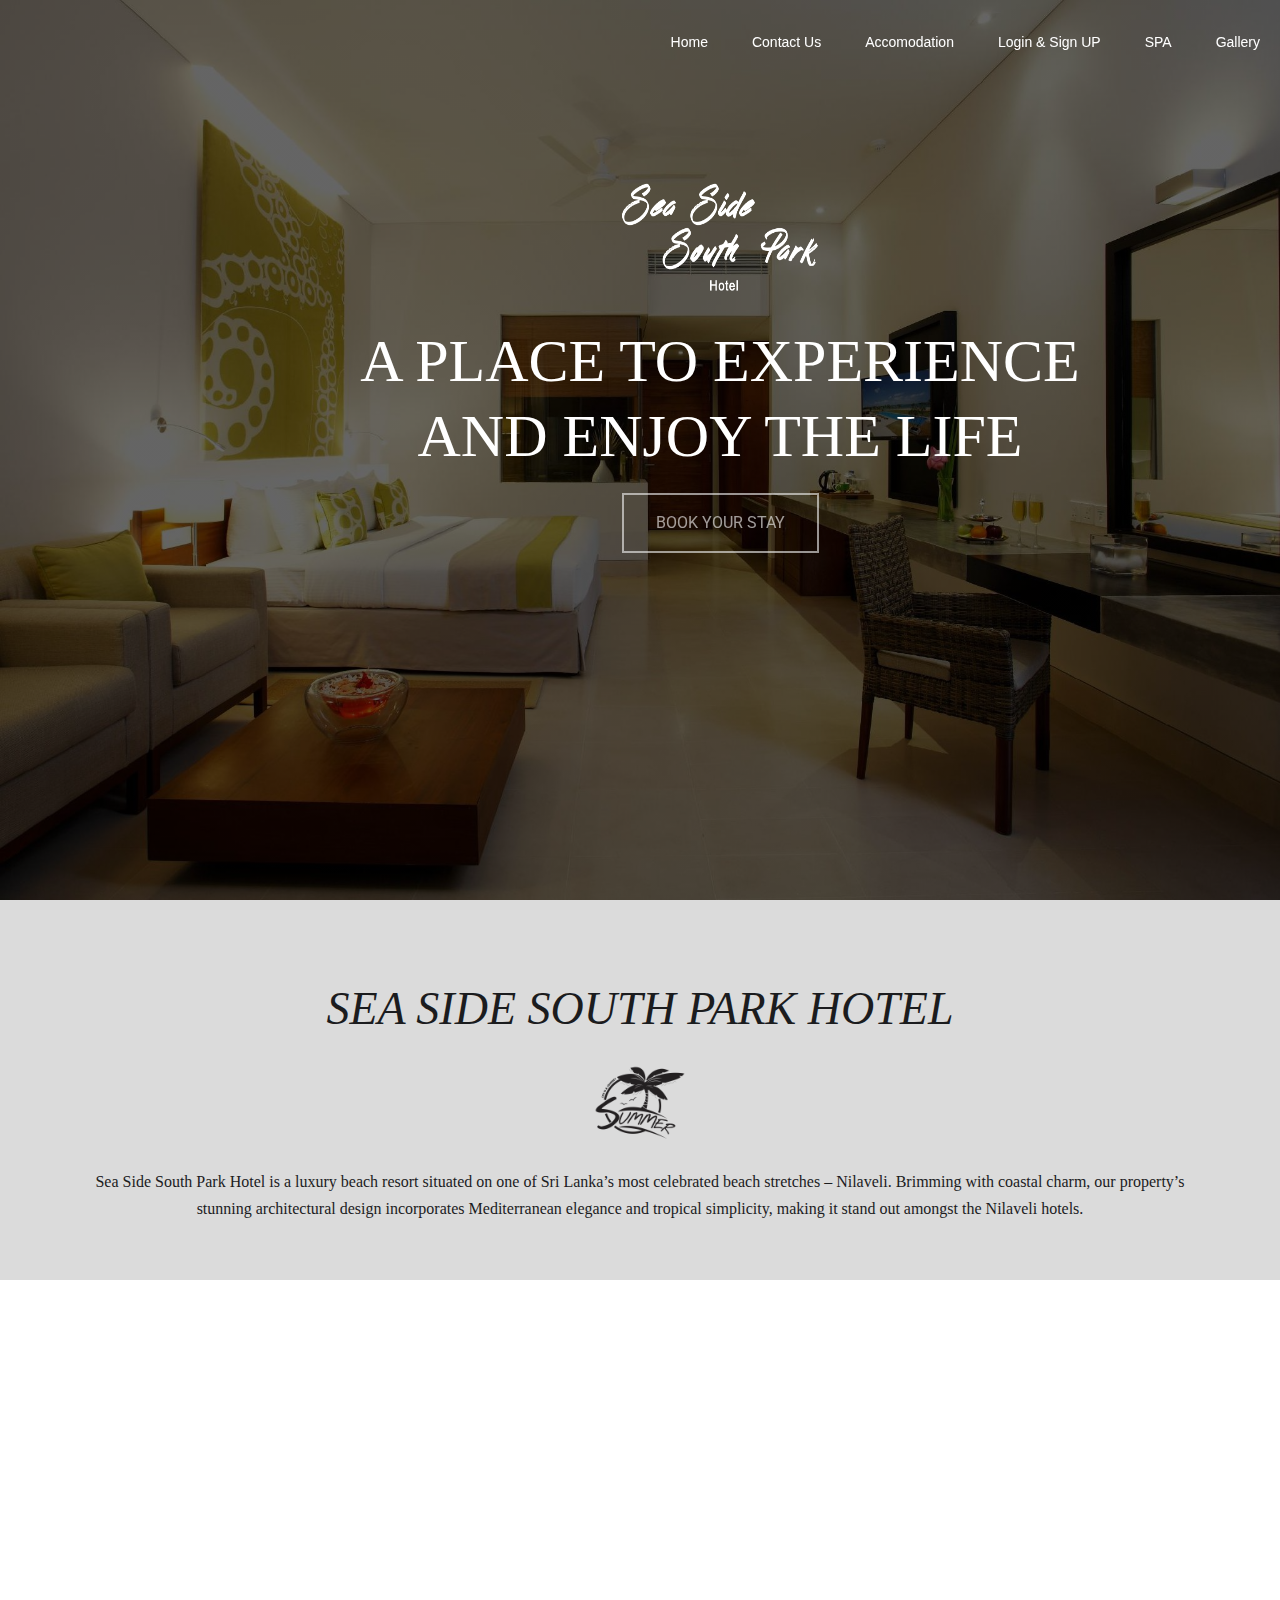
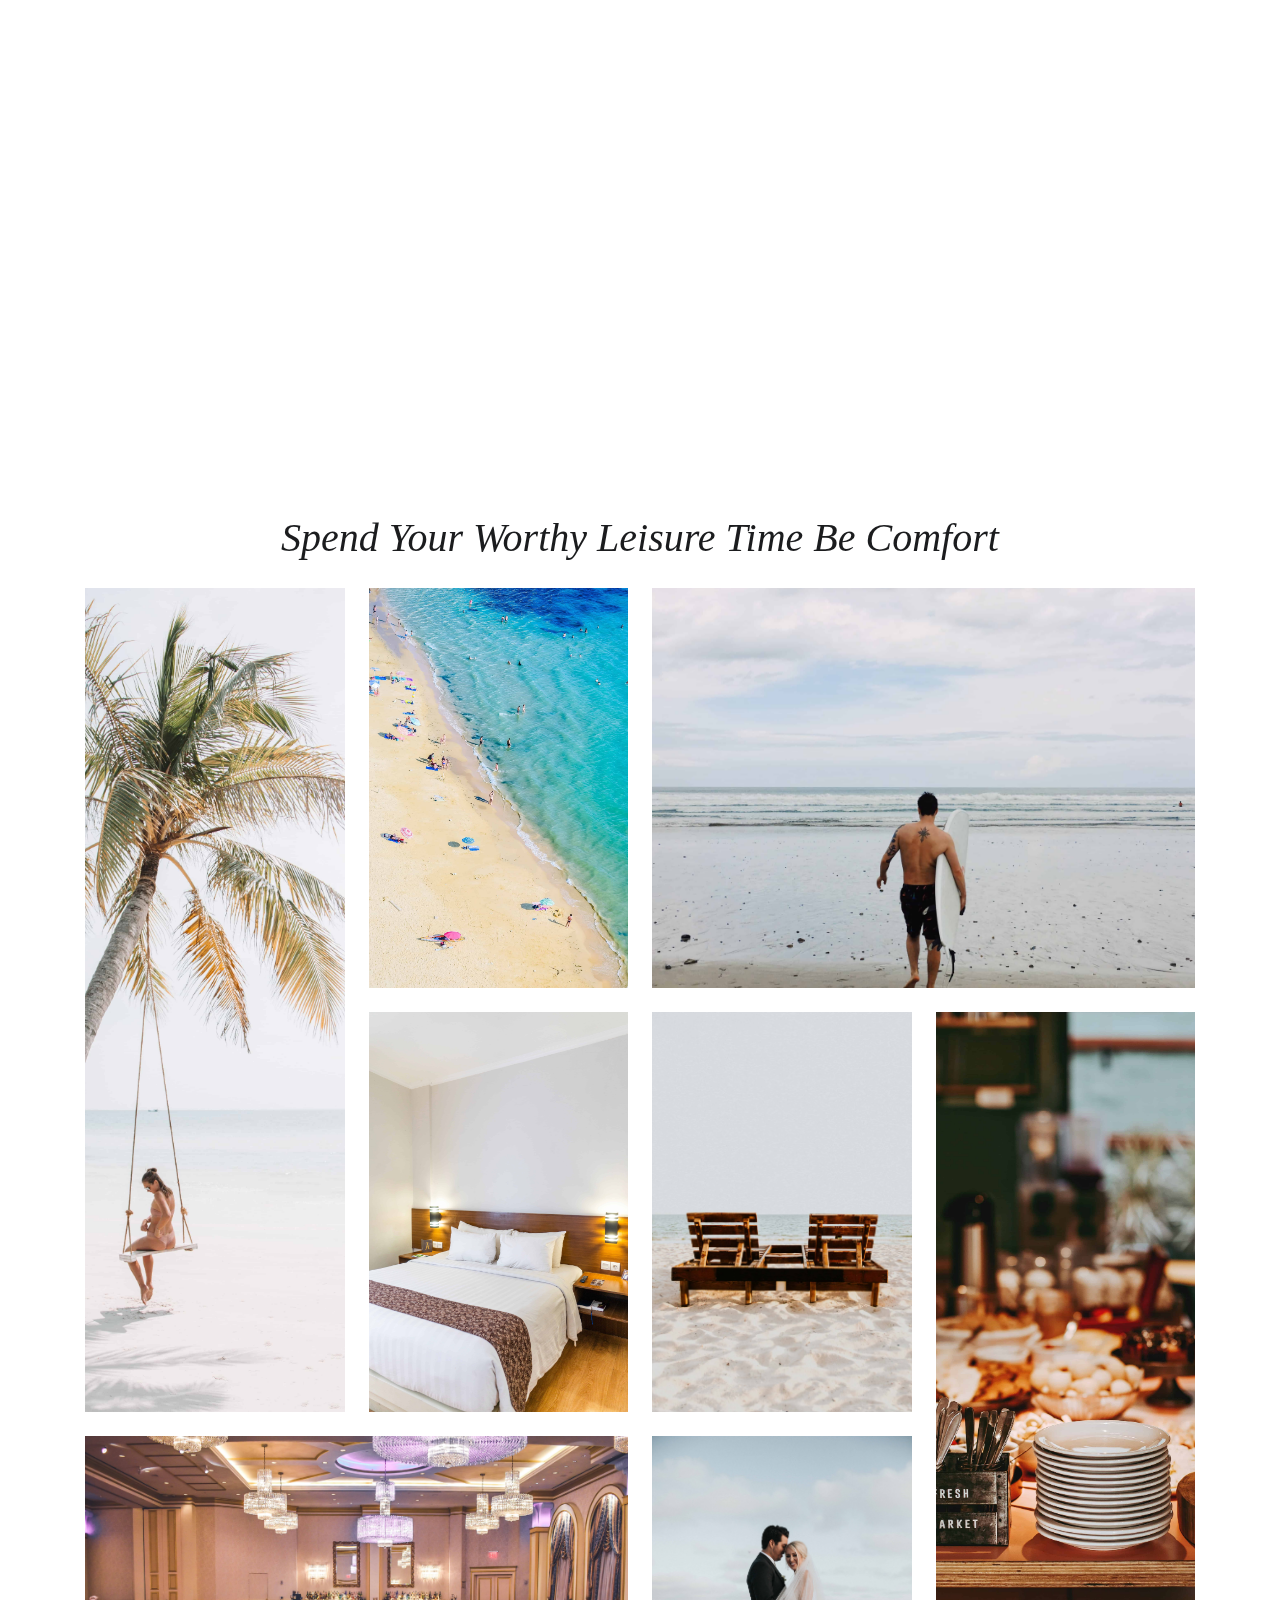
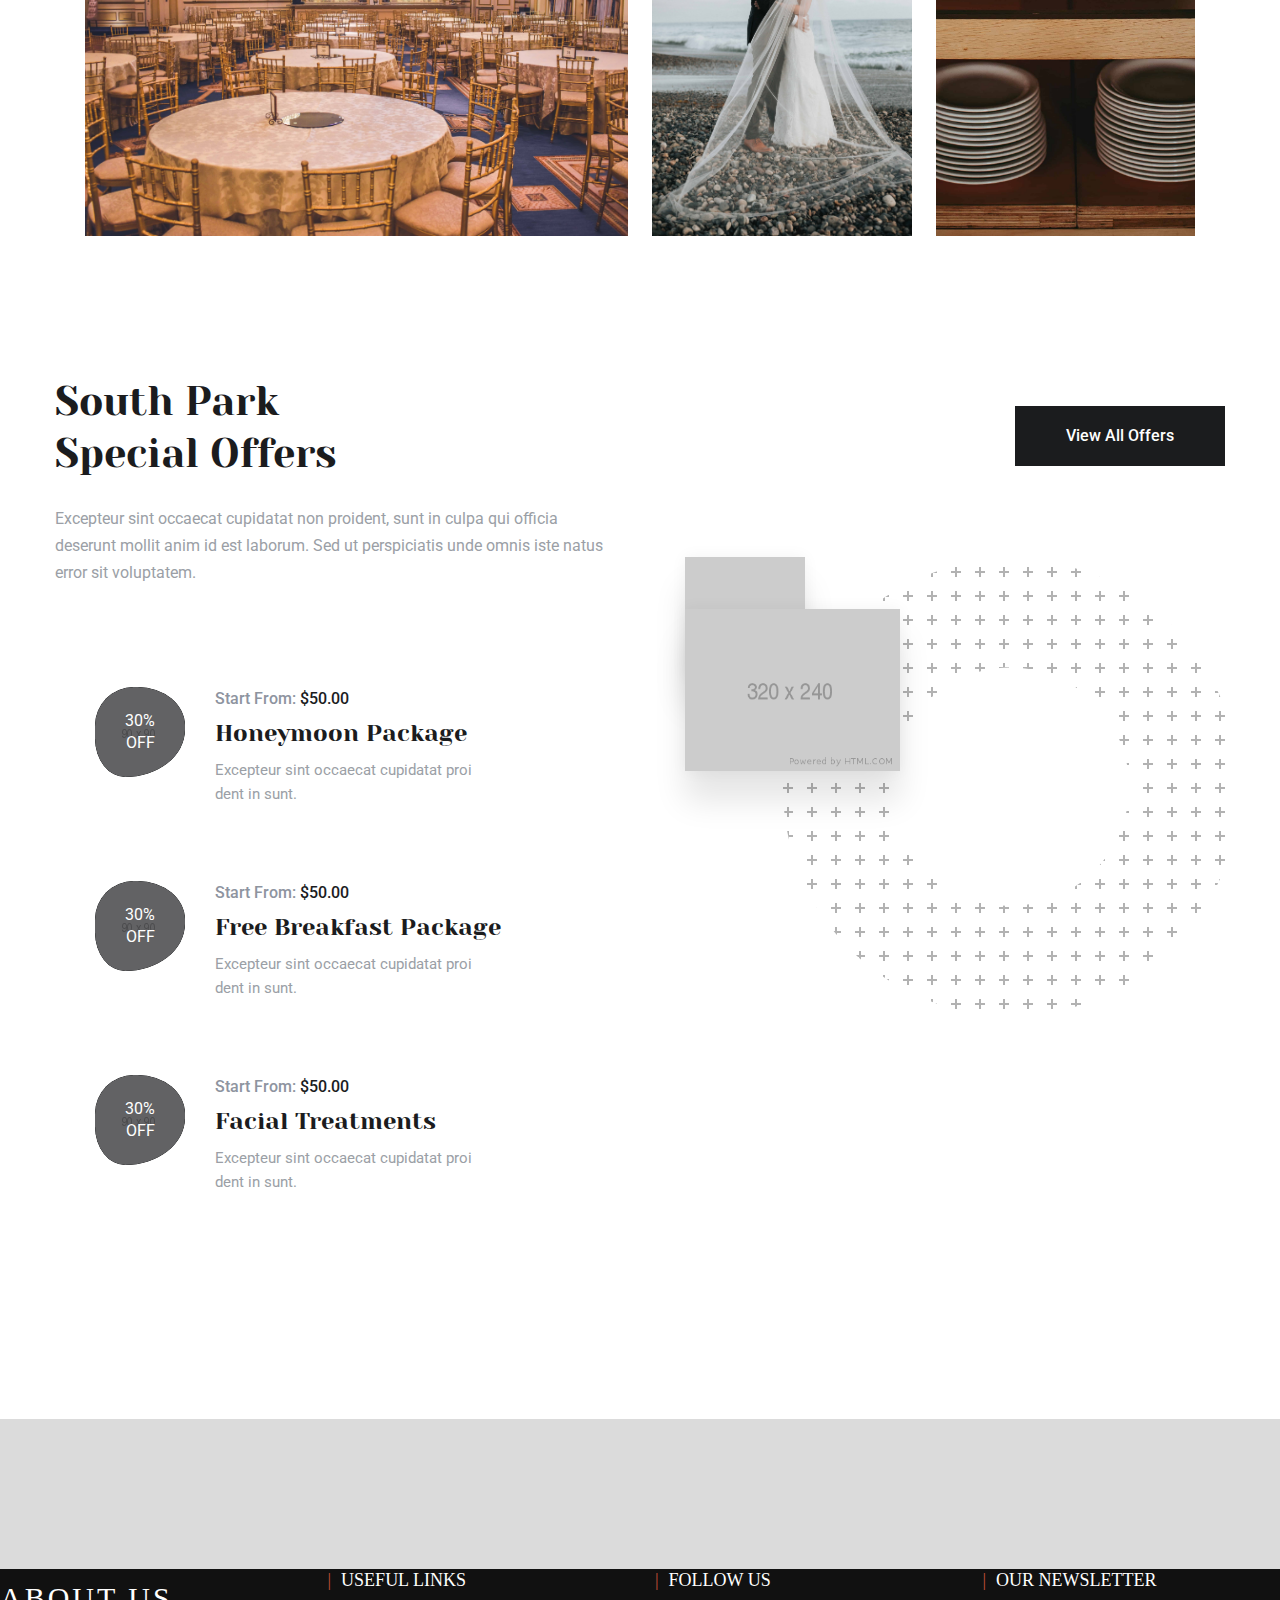
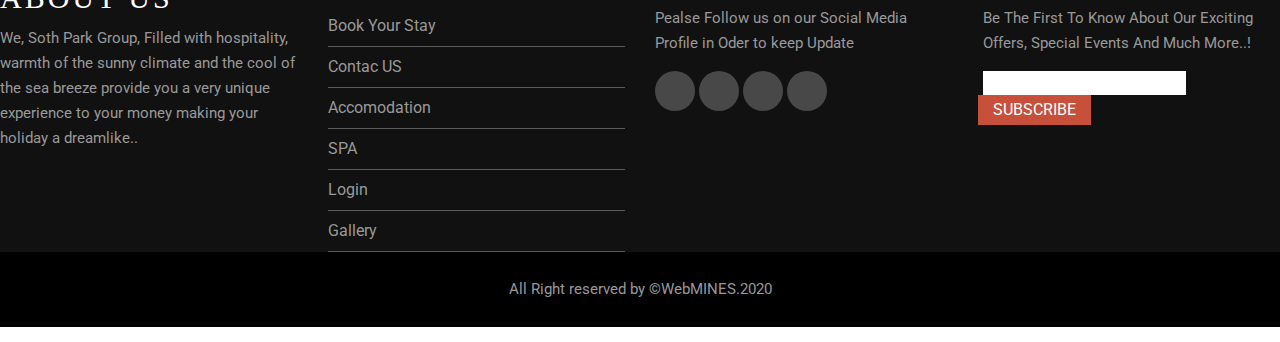
==== Home page/index.html @ 624627b9 "edit offer details" ====
<!DOCTYPE html>
<html lang="en">
<head>
    <meta charset="UTF-8">
    <link rel="stylesheet" href="style.css">
    <link rel="stylesheet" href="grid.css">
    <link rel="stylesheet" href="footer.css">
	  <link rel="stylesheet" href="https://use.fontawesome.com/releases/v5.8.2/css/all.css">
    <link rel="stylesheet" href="https://fonts.googleapis.com/css?family=Roboto:300,400,500,700&display=swap">
  	<link href="https://cdnjs.cloudflare.com/ajax/libs/twitter-bootstrap/4.5.0/css/bootstrap.min.css" rel="stylesheet">
	  <link href="https://cdnjs.cloudflare.com/ajax/libs/mdbootstrap/4.19.1/css/mdb.min.css" rel="stylesheet">
    <link rel="stylesheet" href="https://maxcdn.bootstrapcdn.com/bootstrap/3.3.6/css/bootstrap-theme.min.css">
    <link rel="stylesheet" href="https://stackpath.bootstrapcdn.com/font-awesome/4.7.0/css/font-awesome.min.css" integrity="sha384-wvfXpqpZZVQGK6TAh5PVlGOfQNHSoD2xbE+QkPxCAFlNEevoEH3Sl0sibVcOQVnN" crossorigin="anonymous">
    <link rel="stylesheet" href="https://cdn.jsdelivr.net/npm/bootstrap@4.5.3/dist/css/bootstrap.min.css" integrity="sha384-TX8t27EcRE3e/ihU7zmQxVncDAy5uIKz4rEkgIXeMed4M0jlfIDPvg6uqKI2xXr2" crossorigin="anonymous">
    <meta name="viewport" content="width=device-width, initial-scale=1.0">
    <link rel="stylesheet" href="https://maxcdn.bootstrapcdn.com/bootstrap/4.0.0/css/bootstrap.min.css" integrity="sha384-Gn5384xqQ1aoWXA+058RXPxPg6fy4IWvTNh0E263XmFcJlSAwiGgFAW/dAiS6JXm" crossorigin="anonymous">
    <link href="https://unpkg.com/ionicons@4.5.10-0/dist/css/ionicons.min.css" rel="stylesheet">
    <link rel="stylesheet" href="https://maxcdn.bootstrapcdn.com/bootstrap/4.0.0/css/bootstrap.min.css" integrity="sha384-Gn5384xqQ1aoWXA+058RXPxPg6fy4IWvTNh0E263XmFcJlSAwiGgFAW/dAiS6JXm" crossorigin="anonymous">
    <script src="https://unpkg.com/ionicons@5.2.3/dist/ionicons.js"></script>
    <link rel="stylesheet" href="https://cdnjs.cloudflare.com/ajax/libs/animate.css/4.1.1/animate.min.css"/>
    <link rel="stylesheet" href="https://cdnjs.cloudflare.com/ajax/libs/animate.css/4.1.1/animate.min.css" />
    <link rel="stylesheet" href="https://unpkg.com/aos@next/dist/aos.css" />
	<link href="css/bootstrap.css" rel="stylesheet">
    <link href="css/style.css" rel="stylesheet">
    <!-- Responsive File -->
    <link href="css/responsive.css" rel="stylesheet">
    
    <link rel="shortcut icon" href="images/favicon.png" type="image/x-icon">
    <link rel="icon" href="images/favicon.png" type="image/x-icon">
    <title>WEB</title>

</head>

<body>

    <!--HEADER AND NAVIGATION BAR SECTION-->
    
     <div class="slide">
      <header>
          <ul class="navi" >
              <li><a href="#" >Home</a></li>
              <li><a href="#">Contact Us</a></li>
              <li><a href="#">Accomodation</a></li>
              <li><a href="#">Login & Sign UP</a></li>
              <li><a href="#">SPA</a></li>
              <li><a href="#">Gallery</a></li>
                
             
              
          </ul>

          <div class="welcom-text">
            <img src="img/mainlogo.png" alt="" class="welcome-logo">
              <h1>A PLACE TO EXPERIENCE AND ENJOY THE LIFE</h1>
                <button class="book-btn" onclick=" relocate_book()"><a class="book-link">BOOK YOUR STAY</a></button>
                  

          </div>

      </header>

     </div>

     <!--INTRO-->


     <div class="intro">
        
            <div>
                <h1 class="head">SEA SIDE SOUTH PARK HOTEL</h1>
                <div class="inlogo"><img src="img/intro.png"></div>
                <div>
                    <p class="para">Sea Side South Park Hotel is a luxury beach resort situated on one of Sri Lanka’s most celebrated beach stretches – Nilaveli. Brimming with coastal charm, our property’s stunning architectural design incorporates Mediterranean elegance and tropical simplicity, making it stand out amongst the Nilaveli hotels.</p>
                </div>
            </div>
         
        


     </div>

     <div class="intro-midile"></div>

    
		 
		 

<div class="card-deck container-fluid" >
	<div class="card promoting-card" data-aos="fade-down">

  <!-- Card content -->
  <div class="card-body d-flex flex-row">

    <!-- Avatar -->
   

    <!-- Content -->
    <div>

      <!-- Title -->
      <h4 class="card-title font-weight-bold mb-2">Relaxing & Soothing
Luxury Treatments</h4>
      <!-- Subtitle -->
      <p class="card-text"><i class="far fa-clock pr-2"></i>2/12/2020</p>

    </div>

  </div>

  <!-- Card image -->
  <div class="view overlay deckimg">
    <img class="card-img-top rounded-0 deckimg" src="https://images.unsplash.com/photo-1600334129128-685c5582fd35?ixlib=rb-1.2.1&ixid=eyJhcHBfaWQiOjEyMDd9&auto=format&fit=crop&w=1050&q=80" alt="Card image cap">
    <a href="#!">
      <div class="mask rgba-white-slight"></div>
    </a>
  </div>

  <!-- Card content -->
  <div class="card-body">

    <div class="collapse-content" >

      <!-- Text -->
      <p class="col-lg-12">Soothing luxury treatments at South Park&nbsp; ,take care of your mind, body and soul, at the Ayurvedic Spa.</p>
      <p class="col-lg-12">&nbsp;Traditional Ayurveda treatments passed down thousands of generations in Sri Lanka, are conducted by experienced Ayurveda therapists and catered to your very own physical health requirements.</p>
      <!-- Button -->
      <a class="btn btn-flat red-text p-1 my-1 mr-0 mml-1 collapsed" data-toggle="collapse" href="#collapseContent" aria-expanded="false" aria-controls="collapseContent">READ MORE</a>
      <i class="fas fa-share-alt text-muted float-right p-1 my-1" data-toggle="tooltip" data-placement="top" title="Share this post"></i>
      <i class="fas fa-heart text-muted float-right p-1 my-1 mr-3" data-toggle="tooltip" data-placement="top" title="I like it"></i>

    </div>

  </div>
		

</div>
	
	<div class="card promoting-card" data-aos="fade-left">

  <!-- Card content -->
  <div class="card-body d-flex flex-row">

   
   

    <!-- Content -->
    <div>

      <!-- Title -->
      <h4 class="card-title font-weight-bold mb-2">Accomodation At South Park</h4>
      <!-- Subtitle -->
      <p class="card-text"><i class="far fa-clock pr-2"></i>20/12/2020</p>

    </div>

  </div>

  <!-- Card image -->
  <div class="view overlay">
    <img class="card-img-top rounded-0 deckimg" src="https://images.unsplash.com/photo-1576675784201-0e142b423952?ixlib=rb-1.2.1&auto=format&fit=crop&w=1052&q=80" alt="Card image cap">
    <a href="#!">
      <div class="mask rgba-white-slight"></div>
    </a>
  </div>

  <!-- Card content -->
  <div class="card-body">

    <div class="collapse-content">

      <!-- Text -->
      <p>We offer four beautifully designed accommodation choices to suit your unique requirements. The resort has 22 upstairs rooms – with private balconies that offer breath-taking views – while a further 22 rooms occupy the ground floor, providing direct access to the golden beaches of Pasikuda via a lush garden path.</p>
      <p>&nbsp;We, at South Park, focus on delivering comfort and relaxation with unmatched service, in order to provide the definitive holiday experience amongst all the Sri Lankan resorts</p>
<!-- Button -->
      <a class="btn btn-flat red-text p-1 my-1 mr-0 mml-1 collapsed" data-toggle="collapse" href="#collapseContent" aria-expanded="false" aria-controls="collapseContent">READ MORE</a>
      <i class="fas fa-share-alt text-muted float-right p-1 my-1" data-toggle="tooltip" data-placement="top" title="Share this post"></i>
      <i class="fas fa-heart text-muted float-right p-1 my-1 mr-3" data-toggle="tooltip" data-placement="top" title="I like it"></i>

    </div>

  </div>

</div>
	
	<div class="card promoting-card" data-aos="fade-up">

  <!-- Card content -->
  <div class="card-body d-flex flex-row">

  

    <!-- Content -->
    <div>

      <!-- Title -->
      <h4 class="card-title font-weight-bold mb-2">Dining In East Coast SriLanka</h4>
      <!-- Subtitle -->
      <p class="card-text"><i class="far fa-clock pr-2"></i>20/12/2020</p>

    </div>

  </div>

  <!-- Card image -->
  <div class="view overlay">

<img class="card-img-top rounded-0 deckimg" src="https://images.unsplash.com/photo-1590591061261-799077be8a31?ixlib=rb-1.2.1&ixid=eyJhcHBfaWQiOjEyMDd9&auto=format&fit=crop&w=1050&q=80" alt="Card image cap">
    <a href="#!">
      <div class="mask rgba-white-slight"></div>
    </a>
  </div>

  <!-- Card content -->
  <div class="card-body">

    <div class="collapse-content">

      <!-- Text -->
      <p>&nbsp;South Park presents the best in fusion fare and fine dining amongst the five-star beach hotels in Sri Lanka.&nbsp;</p>
      <p>Combining the freshest seafood with the best locally-grown organic produce, the resort’s culinary team will take you on a gastronomic journey through the island’s culinary identity, with a splash of traditional Sri Lankan and Asian cuisine.</p>
<!-- Button -->
      <a class="btn btn-flat red-text p-1 my-1 mr-0 mml-1 collapsed" data-toggle="collapse" href="#collapseContent" aria-expanded="false" aria-controls="collapseContent">READ MORE</a>
      <i class="fas fa-share-alt text-muted float-right p-1 my-1" data-toggle="tooltip" data-placement="top" title="Share this post"></i>
      <i class="fas fa-heart text-muted float-right p-1 my-1 mr-3" data-toggle="tooltip" data-placement="top" title="I like it"></i>

    </div>

  </div>

</div>
	
		 </div>


     <!--Gallery grid -->
        
    
     <div class="gird">
         <h2 class="animate__animated animate__bounce">Spend Your Worthy Leisure Time Be Comfort</h2>
         <div class="container">
        <div class="image_gallery">

            <a href="grid/1.jpg" class="img-1">
               <i class="icon ion-md-expand"></i>
           </a>
           <a href="grid/2.jpg" class="img-2">
               <i class="icon ion-md-expand"></i>
           </a>
           <a href="grid/3.jpg" class="img-3">
               <i class="icon ion-md-expand"></i>
           </a>
           <a href="grid/4.jpg" class="img-4"> 
               <i class="icon ion-md-expand"></i>
           </a>
           <a href="grid/5.jpg" class="img-5">
               <i class="icon ion-md-expand"></i>
           </a>
           <a href="grid/6.jpg" class="img-6">
               <i class="icon ion-md-expand"></i>
           </a>
           <a href="grid/7.jpg" class="img-7">
               <i class="icon ion-md-expand"></i>
           </a>
           <a href="grid/8.jpg" class="img-8">
               <i class="icon ion-md-expand"></i>
           </a>
           </div>
        </div>
     </div>
	
	<!--Offer Section-->
	
	<div class="offer-Section">
		
		  <section class="offers-section-one">
        <div class="auto-container">

            <div class="upper-box clearfix">
                <div class="sec-title">
                    <h2>South Park <br>Special Offers</h2>
                    <div class="lower-text">Excepteur sint occaecat cupidatat non proident, sunt in culpa qui officia deserunt mollit anim id est laborum. Sed ut perspiciatis unde omnis iste natus error sit voluptatem.</div>
                </div>
                <div class="link-box">
                    <a href="packages.html" class="theme-btn btn-style-one"><span class="btn-title">View All Offers</span></a>
                </div>
            </div>

            <div class="row clearfix">
                <div class="offers-column col-lg-6 col-md-12 col-sm-12">
                    <div class="inner">
                        <div class="offer-block">
                            <div class="offer-inner">
                                <div class="fact-thumb wow zoomInStable" data-wow-delay="0ms" data-wow-duration="1500ms"><div class="image"><img src="images/resource/of-thumb-1.jpg" alt="" title=""></div><span>30% <br>off</span></div>
                                <div class="price">Start From: <span>$50.00</span></div>
                                <h4>Honeymoon Package</h4>
                                <div class="text">Excepteur sint occaecat cupidatat proi dent in sunt.</div>
                                <a href="package-single.html" class="over-link"></a>
                            </div>
                        </div>
                        <div class="offer-block">
                            <div class="offer-inner">
                                <div class="fact-thumb wow zoomInStable" data-wow-delay="300ms" data-wow-duration="1500ms"><div class="image"><img src="images/resource/of-thumb-1.jpg" alt="" title=""></div><span>30% <br>off</span></div>
                                <div class="price">Start From: <span>$50.00</span></div>
                                <h4>Free Breakfast Package</h4>
                                <div class="text">Excepteur sint occaecat cupidatat proi dent in sunt.</div>
                                <a href="package-single.html" class="over-link"></a>
                            </div>
                        </div>
                        <div class="offer-block">
                            <div class="offer-inner">
                                <div class="fact-thumb wow zoomInStable" data-wow-delay="600ms" data-wow-duration="1500ms"><div class="image"><img src="images/resource/of-thumb-1.jpg" alt="" title=""></div><span>30% <br>off</span></div>
                                <div class="price">Start From: <span>$50.00</span></div>
                                <h4>Facial Treatments</h4>
                                <div class="text">Excepteur sint occaecat cupidatat proi dent in sunt.</div>
                                <a href="package-single.html" class="over-link"></a>
                            </div>
                        </div>
                    </div>
                </div>
                <div class="images-column col-lg-6 col-md-12 col-sm-12">
                    <div class="inner">
                        <span class="dotted-pattern dotted-pattern-4"></span>
                        <div class="images">
                            <div class="image wow fadeInUp" data-wow-delay="0ms" data-wow-duration="1500ms"><img src="https://images.unsplash.com/photo-1537640685236-a9df2496e232?ixid=MXwxMjA3fDB8MHxwaG90by1wYWdlfHx8fGVufDB8fHw%3D&ixlib=rb-1.2.1&auto=format&fit=crop&w=750&q=80" alt="" title=""></div>
                            <div class="image wow fadeInRight" data-wow-delay="0ms" data-wow-duration="1500ms"><img src="images/resource/featured-image-2.jpg" alt="" title=""></div>
                            <div class="image wow fadeInRight" data-wow-delay="0ms" data-wow-duration="1500ms"><img src="images/resource/featured-image-3.jpg" alt="" title=""></div>
                        </div>
                    </div>
                </div>
            </div>

        </div>
    </section>
		
		
	
	</div>


     <div class="intro-mid-final"></div>

     




     <!--Footer Section-->
     <div class="footer">
         <footer>
             <div class="footer-top">
                 <div class="container-footer">
                     <div class="row">
                         <div class="col-md-3 col-sm-6 col-xs-12 segment-one md-mb-30 sm-mb-30">
                             <h3>ABOUT US</h3>
                             <p>We, Soth Park Group, Filled with hospitality, warmth of the sunny climate and the cool of the sea breeze provide you a very unique experience to your money making your holiday a dreamlike.. </p>
                         </div>
                         <div class="col-md-3 col-sm-6 col-xs-12 segment-two md-mb-30 sm-mb-30">
                            <h2>Useful links</h2>
                            <ul>
                                <li><a href="#">Book Your Stay</a></li>
                                <li><a href="#">Contac US</a></li>
                                <li><a href="#">Accomodation</a></li>
                                <li><a href="#">SPA</a></li>
                                <li><a href="#">Login</a></li>
                                <li><a href="#">Gallery</a></li>
                                
                            </ul>
                        </div>
                        <div class="col-md-3 col-sm-6 col-xs-12 segment-three sm-mb-30">
                            <h2>Follow Us</h2>
                            <p>Pealse Follow us on our Social Media Profile in Oder to keep Update </p>
                            <a href="#"><i class="fa fa-facebook"></i></a>
                            <a href="#"><i class="fa fa-twitter"></i></a>
                            <a href="#"><i class="fa fa-linkedin"></i></a>
                            <a href="#"><i class="fa fa-pinterest"></i></a>
                            

                        </div>
                        <div class="col-md-3 col-sm-6 col-xs-12 segment-four sm-mb-30">

                            <h2>Our Newsletter</h2>
                            <p>Be The First To Know About Our Exciting Offers, Special Events And Much More..!  </p>
                            <form>
                                <input type="email">
                                <input type="submit" value="Subscribe">
                            </form>

                        </div>
                        



                     </div>
                 </div>
             </div>
             <p class="footer-bottom-tex"> All Right reserved by &copy;WebMINES.2020</p>
         </footer>
     </div>
         
     <!--footer -->

   
     <script src="https://unpkg.com/aos@next/dist/aos.js"></script>
     <script>
       AOS.init();
     </script>
    
</body>
</html>
---- Home page/style.css ----
.slide
{
    width: 100%;
    height: 100vh;
    background-position: center center;
    background-size: cover;
    background-repeat: no-repeat;
    backface-visibility: hidden;
    animation: slide 40s linear infinite 0s;
    animation-timing-function: ease-in-out;
    background-image: url('img/01.jpg');

		

}

@keyframes slide
{
    0%{
        background-image: url('img/01.jpg');
    }
    10%{
        background-image: url('img/02.jpg');
    }
    20%{
        background-image: url('img/03.jpg');
    }
    30%{
        background-image: url('img/04.jpg');
    }
    40%{
        background-image: url('img/05.jpg');
    }
    50%{
        background-image: url('img/06.jpg');
    }
    60%{
        background-image: url('img/07.jpg');
    }
    70%{
        background-image: url('img/08.jpg');
    }
    80%{
        background-image: url('img/09.jpg');
    }
    90%{
        background-image: url('img/10.jpg');
    }
    100%{
        background-image: url('img/01.jpg');
    }
}

header
{
    height: 100vh;
    background: linear-gradient(rgba(0,0,0,0.6),rgba(0,0,0,0.6));
    position: relative;
    
}

.navi
{
    float: right;
    list-style: none;
    margin-top: 30px;

}

.navi li
{
    display: inline-block;
}




.navi li a
{
     color:rgb(255, 255, 255);
     text-decoration: none;
     padding: 5px 20px;
     font-family:Arial, Helvetica, sans-serif;
     font-size: 14px;
     filter: brightness(200%);
     
    
     
}

.navi li a:hover
{
    
    color: #333;

}

.welcom-text
{
    position:absolute;
    width: 800px;
    height: 300px;
    margin: 12% 25% ;
    text-align: center;
    font-family: newfont;
}

.welcom-text h1
{
    text-align: center;
    color:rgb(255, 255, 255);
    text-transform: uppercase;
    font-size: 60px;
    font-family: poppin;
    text-align: center;
}

.welcome-logo
{
    width: 200px;
    height: 170px;
}

.book-btn
{
  background-color:transparent;
  border:2px solid #F5F5F5;
  color: rgb(255, 255, 255);
  padding: 16px 32px;
  text-align: center;
  font-size: 16px;
  margin: 4px 2px;
  opacity: 0.6;
  transition: 0.3s
}
.book-link
{
    color: rgb(255, 255, 255);
    text-decoration: none;
    text-decoration: solid;
    text-shadow: #F5F5F5;
}

.book-btn:hover  
{
    background-color: #a38a4d;
    border: 2px solid rgba(255, 255, 255, 0.7);
    
}

book-link:hover
{
    color: rgba(255, 255, 255, 0.7);
    text-decoration: none;
}






/* <!--INTRO-->*/

.intro
{
    background-color:  #dbdbdb;
    width: 100%;
    height: 380px;
}

.head
{
    text-align: center;
    padding-top: 80px;
    font-family: Poppings;
    font-style: oblique;
    text-shadow: inherit;
    text-decoration: khaki;
	font-size: 46px;
}

.inlogo
{
    text-align: center
}

img
{
    width: 100px;
    height: 100px;
}

.para{
    text-align: center;
    font-size: medium;
    margin-top: 15px;
    margin-left: 80px;
    margin-right: 80px;
    font-family: Poppings;
	font-size: 16px;
}

.intro-mid-final
{
    width: 100%;
    height: 150px;
    background-color:  #dbdbdb;
	
	
}


/*why south park*/



.intro-midile

{
    width: 100%;
    height:80px;
    background-color:#ffffff;
}

.deckimg
{
	width: 390px;
	height: 200px;
}
---- Home page/grid.css ----
*,
*::before
*::after
{
    margin:0;
    padding: 0;
    box-sizing: border-box;
	
}



.grid
{
    width: 100%;
    height: 100vh;
    background-color: rgb(255, 255, 255, .6);
    display: flex;
}

.container
{
    width: 100%;
    max-width: 120rem;
    margin: auto;
    padding: 0 1.5rem;
     
}

.image_gallery
{
    display: grid;
    grid-template-columns: 1fr 1fr 1fr 1fr;
    grid-template-rows: auto;
    grid-gap: 1.5rem;
    grid-template-areas: 
    'img-1 img-2 img-3 img-3'
    'img-1 img-4 img-5 img-6'
    'img-7 img-7 img-8 img-6';
    

}

.image_gallery a 
{
    width: 100%;
    height: 25 rem;
    background-position: center;
    background-repeat: no-repeat;
    background-size: cover;
    position: relative;
    display: flex;
    align-items: center;
    justify-content: center;
    text-decoration: none
 

}


.image_gallery a i
{
    color: rgb(255, 255, 255, .6);
    font-size: 3rem;
    position: relative;
    z-index: 100;
    padding: 1rem 3rem;
    border: 2px solid rgb(255, 255, 255,.6);
    border-radius: .4rem;
    opacity: 0;
    transition: opacity .5s;
 

}

.image_gallery a::before
{
    content: '';
    position: absolute;
    width: 100%;
    height: 100%;
    top: 0;
    left: 0;
    background-color: rgb(0, 0, 0, .6);
    opacity:0;
    transition: opacity .5s;    
}


.image_gallery a i:hover ,
.image_gallery a:hover::before
{
    opacity: 1;

}



.img-1
{
    grid-area: img-1;
    min-height: 51.5rem;
    background-image: url("grid/1.jpg");

}
.img-2
{
    grid-area: img-2;
    background-image: url("grid/2.jpg");

}
.img-3
{
    grid-area: img-3;
    background-image: url("grid/3.jpg");

}
.img-4
{
    grid-area: img-4;
    background-image: url("grid/4.jpg");

}
.img-5
{
    grid-area: img-5;
    background-image: url("grid/5.jpg");

}
.img-6
{
    grid-area: img-6;
    min-height: 51.5rem;
    background-image: url("grid/6.jpg");

}
.img-7
{
    grid-area: img-7;
    background-image: url("grid/7.jpg");
 
}
.img-8
{
    grid-area: img-8;
    background-image: url("grid/8.jpg");

}

@media screen and (max-width : 873px )
{
    .image_gallery
    {
        grid-template-areas: 
    'img-1 img-1 img-2 img-2'
    'img-1 img-1 img-3 img-3'
    'img-4 img-4 img-5 img-5'
    'img-6 img-7 img-7 img-7'
    'img-8 img-8 img-8 img-8';
    }
    .image_gallery a
    {
        height: 20rem;

    }
    .img-1
    {
        min-height: 41.5rem;
    }
    
}

.animate__animated
{
    padding-top: 60px;
    padding-bottom: 10px;
    text-align: center;
    text-transform: inherit;
    font-family: Poppings;
    font-style: oblique;
    text-shadow: inherit;
    text-decoration: khaki;
	font-size: 40px;
    
}
---- Home page/footer.css ----
footer p
{
    color: #999;
    line-height: 25px;
}

footer h3
{
    color:#ffff;
}

footer h2
{
    color: #fff;
}

footer h2
{
    font-size: 18px;

}

.footer-top
{
    background: #111;
    padding: 20px 5;
}

.segment-one h3
{
    font-family:Courgette;
    color:#fff;
    letter-spacing: 3px;
    margin: 10px 0;
}
.segment-two h2
{
    color: #fff;
    font-family: Poppins;
    text-transform: uppercase;

}
.segment-two h2:before
{
    content: '|';
    color: #c65039;
    padding-right: 10px;
}

.segment-two ul
{
    margin: 0;
    padding: 0;
    list-style: none;
}

.segment-two ul li
{
    border-bottom: 1px solid rgb(255,255, 255,0.3); 
    line-height: 40px;

}
.segment-two ul li a
{
    color:#999;
    text-decoration: none;

}
.segment-three h2
{
    color: #fff;
    font-family: Poppins;
    text-transform: uppercase;

}

.segment-three h2:before
{
    content: '|';
    color: #c65039;
    padding-right: 10px;
}

.segment-three a
{
    background: #494848;
    width: 40px;
    height: 40px;
    display: inline-block;
    border-radius: 50%;

}

.segment-three a i
{
    font-size: 20px;
    color: #fff;
    padding: 10px 12px;

}

.segment-four h2
{
    color: #fff;
    font-family: Poppings;
    text-transform: uppercase;


}
.segment-four h2:before
{
    content: '|';
    color: #c65039;
    padding-right:10px;
}
.segment-four form input[type=submit]
{
    background: #c65039;
    border: none;
    padding: 3px 15px;
    margin-left: -5px;
    color: #fff;
    text-transform: uppercase;

}
.footer-bottom-tex
{
    text-align: center;
    background: #000;
    line-height: 75px;
}

@media only screen and (min-width: 768px) and (max-width: 991px)
{
    .md-mb-30
    {
        margin-bottom: 30px;

    }
    .footer-top
    {
        padding: 50px 0;
    }
}
---- Home page/css/style.css ----
/* Hotera - Hotel and Restaurant HTML Template  */

/*********** TABLE OF CONTENTS **************

1. Fonts
2. Reset
3. Global
4. Main Header / Style One / Style Two
5. Mobile Menu
6. Main Slider / Banner Carousel
7. About Section
8. Facts Section
9. Rooms Section 01
11. Offers Section 01
12. Featured Section
13. Video Section
14. Testimonials Section
15. News Section
16. Main Footer
17. Filters Section / Style One  / Style Two / Style Three / Style Four
18. Featured Section 02
19. Rooms Section 02
20. Offers Section 02
21. Why Us Section
22. Testimonials Section 02
23. News Section 02
24. Contact Section
25. Featured Section 03
26. Rooms Section 03
27. Offers Section 03
28. Why Us Section 02
29. Gallery Section
30. Testimonials Section 03
31. News Section 02 / Alternate
32. Featured Section 04
33. Rooms Section 04
34. Facts Section 02
35. News Section 03
36. Featured Section 05
37. Fluid Section / Alternate
38. Rooms Grid 
39. Rooms List
40. Rooms Gallery
41. Single Room / Room Details
42. History Section
43. Team Section
44. Packages Section
45. Package Single Page
46. Events Section
47. Event Details
48. Gallery Default
49. Gallery Masonry
50. Restaurant
51. Spa And Wellness
52. Blog 03 Column Grid 
53. Blog Sidebar
54. Sidebar Page
55. Content Side
56. Sidebar Side
57. Sidebar Widgets
58. News Post Details
59. Comments Area
60. Comment Forms

 ***/

/*** 

====================================================================
			Fonts
====================================================================

 ***/

@import url('https://fonts.googleapis.com/css2?family=Roboto:ital,wght@0,100;0,300;0,400;0,500;0,700;0,900;1,100;1,300;1,400;1,500;1,700;1,900&family=Yeseva+One&display=swap');

/*
	font-family: 'Roboto', sans-serif;
	font-family: 'Yeseva One', cursive;
*/

@import url('fontawesome-all.css');
@import url('owl.css');
@import url('simple-line-icons.css');
@import url('themify-icons.css');
@import url('flaticon.css');
@import url('animate.css');
@import url('jquery-ui.css');
@import url('jquery.fancybox.min.css');
@import url('scrollbar.css');
@import url('hover.css');
@import url('custom-animate.css');

/*** 

====================================================================
	Reset
====================================================================

 ***/

*{
	margin:0px;
	padding:0px;
	border:none;
	outline:none;
	font-size: 100%;
	line-height: inherit;
}

/*** 

====================================================================
	Global Settings
====================================================================

 ***/

body {
	
	font-size:16px;
	color:#1b1c1e;
	line-height:1.5em;
	font-weight:400;
	background:#ffffff;
	-webkit-font-smoothing: antialiased;
	-moz-font-smoothing: antialiased;
	font-family: 'Roboto', sans-serif;
}

a{
	text-decoration:none;
	cursor:pointer;
	color: #1b1c1e;
}

.theme_color{
	color:#1b1c1e;
}

a:hover,
a:focus,
a:visited,
a:active,
button:active{
	text-decoration:none;
	outline:none;
}

h1,h2,h3,h4,h5,h6 {
	position:relative;
	font-weight:normal;
	margin:0px 0px 15px;
	background:none;
	line-height:1.25em;
	font-family: 'Yeseva One', cursive;
}

h1{
	font-size: 60px;
}

h2{
	font-size: 48px;
}

h3{
	font-size: 40px;
}

h4{
	font-size: 26px;
}

h5{
	font-size: 20px;
}

h6{
	font-size: 16px;
}

input,select,button{
	font-family: 'Roboto', sans-serif;
}

textarea{
	overflow:hidden;
	resize: none;	
}

button{
	outline: none !important;
	cursor: pointer;
}

p{
	font-size: 15px;
	line-height: 1.7em;
	font-weight: 400;
	margin: 0 0 15px;
}

.text{
	font-size: 15px;
	line-height: 1.7em;
	font-weight: 400;
	margin: 0 0;
}

::-webkit-input-placeholder{color: inherit;}
::-moz-input-placeholder{color: inherit;}
::-ms-input-placeholder{color: inherit;}

.page-wrapper{
	position:relative;
	margin:0 auto;
	width:100%;
	min-width:300px;
	z-index: 9;
	overflow: hidden;
}

.auto-container{
	position:static;
	max-width:1200px;
	padding:0px 15px;
	margin:0 auto;
}

ul,li{
	list-style:none;
	padding:0px;
	margin:0px;	
}

figure{
	margin-bottom: 0;
}

.theme-btn{
	display:inline-block;
	-webkit-transition:all 0.3s ease;
	-moz-transition:all 0.3s ease;
	-ms-transition:all 0.3s ease;
	-o-transition:all 0.3s ease;
	transition:all 0.3s ease;
}

.theme-btn i{
	position: relative;
	display: inline-block;
	font-size: 14px;
	margin-left: 3px;
}

.centered{
	text-align:center !important;
}

/*Btn Style One*/

.btn-style-one{
	position: relative;
	display: inline-block;
	text-align: center;
	text-transform:capitalize;
	border-radius:0px;
	overflow:hidden;
	transition:all 0.3s ease;
	-moz-transition:all 0.3s ease;
	-webkit-transition:all 0.3s ease;
	-ms-transition:all 0.3s ease;
	-o-transition:all 0.3s ease;
}

.btn-style-one .btn-title{
	position: relative;
	display:block;
	font-size: 16px;
	line-height: 30px;
	color: #ffffff;
	font-weight: 500;
	padding: 15px 40px;
	background: #1b1c1e;
	border-radius:0px;
	outline: 1px solid transparent;
	z-index:1;
	transition:all 0.3s ease;
	-moz-transition:all 0.3s ease;
	-webkit-transition:all 0.3s ease;
	-ms-transition:all 0.3s ease;
	-o-transition:all 0.3s ease;
}

.btn-style-one:hover .btn-title{
	background: #1b1c1e;
	outline-color: #ffffff;
	outline-offset: -4px;
	color: #ffffff;
}

/*Btn Style Two*/

.btn-style-two{
	position: relative;
	display: inline-block;
	text-align: center;
	text-transform:capitalize;
	border-radius:0px;
	overflow:hidden;
	transition:all 0.3s ease;
	-moz-transition:all 0.3s ease;
	-webkit-transition:all 0.3s ease;
	-ms-transition:all 0.3s ease;
	-o-transition:all 0.3s ease;
}

.btn-style-two .btn-title{
	position: relative;
	display:block;
	font-size: 16px;
	line-height: 30px;
	color: #1b1c1e;
	font-weight: 500;
	padding: 15px 40px;
	background: #ffffff;
	border-radius:0px;
	outline: 1px solid transparent;
	z-index:1;
	transition:all 0.3s ease;
	-moz-transition:all 0.3s ease;
	-webkit-transition:all 0.3s ease;
	-ms-transition:all 0.3s ease;
	-o-transition:all 0.3s ease;
}

.btn-style-two:hover .btn-title{
	background: #ffffff;
	outline-color: #1b1c1e;
	outline-offset: -4px;
	color: #1b1c1e;
}

/*Btn Style Three*/

.btn-style-three{
	position: relative;
	display: inline-block;
	text-align: center;
	text-transform:capitalize;
	border-radius:0px;
	overflow:hidden;
	transition:all 0.3s ease;
	-moz-transition:all 0.3s ease;
	-webkit-transition:all 0.3s ease;
	-ms-transition:all 0.3s ease;
	-o-transition:all 0.3s ease;
}

.btn-style-three .btn-title{
	position: relative;
	display:block;
	font-size: 16px;
	line-height: 30px;
	color: #1b1c1e;
	font-weight: 500;
	padding: 15px 40px;
	background: #edf0f5;
	border-radius:0px;
	z-index:1;
	transition:all 0.3s ease;
	-moz-transition:all 0.3s ease;
	-webkit-transition:all 0.3s ease;
	-ms-transition:all 0.3s ease;
	-o-transition:all 0.3s ease;
}

.btn-style-three:hover .btn-title{
	background: #1b1c1e;
	color: #ffffff;
}

.pull-right{
	float: right;
}

.pull-left{
	float: left;
}

.preloader{ 
	position:fixed; 
	left:0px; 
	top:0px; 
	width:100%; 
	height:100%; 
	z-index:999999; 
	background-color:rgba(0,0,0,0);
} 

.preloader .icon{ 
	position:fixed; 
	left:0px; 
	top:0px; 
	width:100%; 
	height:100%; 
	z-index:5; 
	background-color:rgba(0,0,0,0); 
	background-position:center center; 
	background-repeat:no-repeat; 
	background-image:url(../images/icons/preloader.svg);
	-webkit-transition: all 200ms ease;
	-moz-transition: all 200ms ease;
	-ms-transition: all 200ms ease;
	-o-transition: all 200ms ease;
	transition: all 200ms ease;
} 

.page-loaded .preloader .icon{
	opacity:0; 
}

.preloader:before{
	content:'';
	position:absolute;
	left:0;
	top:0;
	width:51%;
	height:100%;
	background:#ffffff;
	z-index:0; 
	-webkit-transform:translateX(0%);
	-ms-transform:translateX(0%);
	transform:translateX(0%);
	-webkit-transition: all 800ms ease;
	-moz-transition: all 800ms ease;
	-ms-transition: all 800ms ease;
	-o-transition: all 800ms ease;
	transition: all 800ms ease;
}

.page-loaded .preloader:before{
	-webkit-transform:translateX(-101%);
	-ms-transform:translateX(-101%);
	transform:translateX(-101%);
}

.preloader:after{
	content:'';
	position:absolute;
	right:0;
	top:0;
	width:51%;
	height:100%;
	background:#ffffff;
	z-index:2; 
	-webkit-transform:translateX(0%);
	-ms-transform:translateX(0%);
	transform:translateX(0%);
	-webkit-transition: all 800ms ease;
	-moz-transition: all 800ms ease;
	-ms-transition: all 800ms ease;
	-o-transition: all 800ms ease;
	transition: all 800ms ease;
}

.page-loaded .preloader:after{
	-webkit-transform:translateX(101%);
	-ms-transform:translateX(101%);
	transform:translateX(101%);
}

img{
	display:inline-block;
	max-width:100%;
	height:auto;	
}

.dropdown-toggle::after{
	display: none;
}

.fa{
	line-height: inherit;
}

/*** 

====================================================================
	Scroll To Top style
====================================================================

***/

.scroll-to-top{
	position:fixed;
	right:20px;
	bottom:20px;
	width:54px;
	height:54px;
	color:#ffffff;
	font-size:30px;
	line-height:54px;
	text-align:center;
	z-index:100;
	cursor:pointer;
	background:#25283a;
	border-radius: 0px;
	margin-left:-26px;
	display:none;
	-webkit-transition:all 300ms ease;
	-moz-transition:all 300ms ease;
	-ms-transition:all 300ms ease;
	-o-transition:all 300ms ease;
	transition:all 300ms ease;
}

.scroll-to-top:hover{
	background:#ff6000;
	color:#ffffff;
	box-shadow:2px 2px 0px #25283a;
}


/*** 

====================================================================
	Main Header style / Header Style One
====================================================================

***/

.main-header{
	position: relative;
	left: 0;
	top: 0;
	display: block;
	width: 100%;
	z-index: 9999;
	background:none;
}

.header-style-one .header-span{

}

/*=== Header Main Box ===*/

.header-style-one .header-upper{
	position:fixed;
	display: block;
	left: 0;
	top: 0;
	padding: 0px 50px;
	width: 100%;
	background: #ffffff;
	z-index: 1;
}

.fixed-header.header-style-one .header-upper,
.header-alt.header-style-one .header-upper{
	border-bottom: 1px solid #e5e5e5;
    -webkit-box-shadow: 0 10px 30px 0px rgba(0,0,0,0.08);
    -moz-box-shadow: 0 10px 30px 0px rgba(0,0,0,0.08);
    -ms-box-shadow: 0 10px 30px 0px rgba(0,0,0,0.08);
    -o-box-shadow: 0 10px 30px 0px rgba(0,0,0,0.08);
    box-shadow: 0 10px 30px 0px rgba(0,0,0,0.08);
}

.main-header .header-upper .inner-container{
	position:relative;
	display: block;
}

.header-style-one .header-upper .logo-box{
	position: relative;
	float: left;
	padding: 20px 0px;
	margin-right: 50px;
}

.header-style-one .header-upper .logo-box .logo{
	position: relative;
	display:block;
}

.header-style-one .header-upper .logo-box .logo img{
	position: relative;
	display: inline-block;
	max-width: 100%;
	max-height: 80px;
	z-index:1;
}

.header-style-one .other-links{
	position: relative;
	float: right;
	padding: 30px 0px 0px;
}

.header-style-one .other-links .info{
	position: relative;
	float: left;
	padding-top: 15px;
}

.header-style-one .other-links .link-box{
	position: relative;
	float: left;
	margin-left: 30px;
}

.header-style-one .other-links .info li{
	position: relative;
	float: left;
	margin-left: 30px;
}

.header-style-one .other-links .info li:first-child{
	margin-left: 0;
}

.header-style-one .other-links .info li a{
	position: relative;
	display: inline-block;
	vertical-align: middle;
	color: #171b27;
	line-height: 30px;
}

.header-style-one .other-links .info li .icon{
	position: relative;
	font-size: 20px;
	padding-right: 10px;
}

.header-style-one .other-links .info li a:hover .txt{
	text-decoration: underline;
}

.header-style-one .nav-outer{
	position: relative;
	float: left;
	z-index:1;
}

.main-header .nav-outer .main-menu{
	position:relative;
}

.main-menu .navbar-collapse{
	padding:0px;
	display:block !important;
}

.main-menu .navigation{
	position:relative;
	margin:0px;
	font-family: 'Roboto', sans-serif;
}

.main-menu .navigation > li{
	position:relative;
	float:left;
	padding:30px 0px;
	margin-right: 40px;
	-webkit-transition:all 300ms ease;
	-moz-transition:all 300ms ease;
	-ms-transition:all 300ms ease;
	-o-transition:all 300ms ease;
	transition:all 300ms ease;
}

.main-menu .navigation > li:last-child{
	margin-right:0px;
}

.main-menu .navigation > li:last-child:after{
	display: none;
}

.main-menu .navigation > li > a{
	position:relative;
	display:block;
	text-align:center;
	font-size:16px;
	line-height:30px;
	font-weight:500;
	text-transform:capitalize;
	letter-spacing: 0.03em;
	color:#000000;
	padding:20px 0px 10px;
	opacity:1;
	-webkit-transition:all 300ms ease;
	-moz-transition:all 300ms ease;
	-ms-transition:all 300ms ease;
	-o-transition:all 300ms ease;
	transition:all 300ms ease;
}

.main-menu .navigation > li:hover > a,
.main-menu .navigation > li.current > a{
	color: #1b1c1e;
}

.sticky-header .main-menu .navigation > li:hover > a,
.sticky-header .main-menu .navigation > li.current > a{
	color: #1b1c1e;
}

.sticky-header .main-menu .navigation > li.dropdown{
	padding-right:0px;	
}

.main-menu .navigation > li > ul{
	position:absolute;
	left:0px;
	top:100%;
	width:250px;
	z-index:100;
	display:none;
	background:#ffffff;
	padding: 20px 0px 15px;
	-ms-transform: translateY(20px);
	transform: translateY(20px);
	transition:all 300ms ease;
	-moz-transition:all 300ms ease;
	-webkit-transition:all 300ms ease;
	-ms-transition:all 300ms ease;
	-o-transition:all 300ms ease;
	-webkit-box-shadow:2px 2px 5px 1px rgba(0,0,0,0.05),-2px 0px 5px 1px rgba(0,0,0,0.05);
	-ms-box-shadow:2px 2px 5px 1px rgba(0,0,0,0.05),-2px 0px 5px 1px rgba(0,0,0,0.05);
	-o-box-shadow:2px 2px 5px 1px rgba(0,0,0,0.05),-2px 0px 5px 1px rgba(0,0,0,0.05);
	-moz-box-shadow:2px 2px 5px 1px rgba(0,0,0,0.05),-2px 0px 5px 1px rgba(0,0,0,0.05);
	box-shadow:2px 2px 5px 1px rgba(0,0,0,0.05),-2px 0px 5px 1px rgba(0,0,0,0.05);
}

.main-menu .navigation > li > ul.from-right{
	left:auto;
	right:0px;	
}

.main-menu .navigation > li > ul > li{
	position:relative;
	padding: 0px 30px;
	width:100%;
	margin-bottom: 5px;
}

.main-menu .navigation > li > ul > li > a{
	position:relative;
	display:block;
	padding:5px 0px;
	line-height:24px;
	font-weight:500;
	font-size:16px;
	color:#171b27;
	text-align:left;
	text-transform:capitalize;
	transition:all 300ms ease;
	-moz-transition:all 300ms ease;
	-webkit-transition:all 300ms ease;
	-ms-transition:all 300ms ease;
	-o-transition:all 300ms ease;
}

.main-menu .navigation > li > ul > li:hover > a{
	color:#1b1c1e;
}

.main-menu .navigation > li > ul > li > ul{
	position:absolute;
	left:100%;
	top:0;
	width:250px;
	z-index:100;
	display:none;
	background:#ffffff;
	padding: 20px 0px 15px;
	-ms-transform: translateY(20px);
	transform: translateY(20px);
	transition:all 300ms ease;
	-moz-transition:all 300ms ease;
	-webkit-transition:all 300ms ease;
	-ms-transition:all 300ms ease;
	-o-transition:all 300ms ease;
	-webkit-box-shadow:2px 2px 5px 1px rgba(0,0,0,0.05),-2px 0px 5px 1px rgba(0,0,0,0.05);
	-ms-box-shadow:2px 2px 5px 1px rgba(0,0,0,0.05),-2px 0px 5px 1px rgba(0,0,0,0.05);
	-o-box-shadow:2px 2px 5px 1px rgba(0,0,0,0.05),-2px 0px 5px 1px rgba(0,0,0,0.05);
	-moz-box-shadow:2px 2px 5px 1px rgba(0,0,0,0.05),-2px 0px 5px 1px rgba(0,0,0,0.05);
	box-shadow:2px 2px 5px 1px rgba(0,0,0,0.05),-2px 0px 5px 1px rgba(0,0,0,0.05);
}

.main-menu .navigation > li > ul > li > ul > li{
	position:relative;
	padding: 0px 30px;
	width:100%;
	margin-bottom: 5px;
}

.main-menu .navigation > li > ul > li  > ul > li > a{
   position:relative;
	display:block;
	padding:5px 0px;
	line-height:24px;
	font-weight:500;
	font-size:16px;
	color:#171b27;
	text-align:left;
	text-transform:capitalize;
	transition:all 300ms ease;
	-moz-transition:all 300ms ease;
	-webkit-transition:all 300ms ease;
	-ms-transition:all 300ms ease;
	-o-transition:all 300ms ease;
}

.main-menu .navigation > li > ul > li  > ul > li > a:hover{
	color:#1b1c1e;
}

.main-menu .navigation > li > ul > li.dropdown > a:after{
	font-family: 'Font Awesome 5 Free';
	content: "\f105";
	position:absolute;
	right:0px;
	top:7px;
	display:block;
	line-height:24px;
	font-size:16px;
	font-weight:900;
	z-index:5;	
}

.main-menu .navigation > li.dropdown:hover > ul{
	visibility:visible;
	opacity:1;
	-ms-transform: translateY(0px);
	transform: translateY(0px);
	transition:all 300ms ease;
	-moz-transition:all 300ms ease;
	-webkit-transition:all 500ms ease;
	-ms-transition:all 300ms ease;
	-o-transition:all 300ms ease;
}

.main-menu .navigation li > ul > li.dropdown:hover > ul{
	visibility:visible;
	opacity:1;
	-ms-transform: translateY(0px);
	transform: translateY(0px);
	transition:all 300ms ease;
	-moz-transition:all 300ms ease;
	-webkit-transition:all 500ms ease;
	-ms-transition:all 300ms ease;
	-o-transition:all 300ms ease;	
}

.main-menu .navigation li.dropdown .dropdown-btn{
	position:absolute;
	right:10px;
	top:8px;
	width:34px;
	height:30px;
	border:1px solid #ffffff;
	text-align:center;
	font-size:16px;
	line-height:26px;
	color:#ffffff;
	cursor:pointer;
	z-index:5;
	display:none;
}


/*** 

====================================================================
	Header Style One / Alternate
====================================================================

***/

.header-style-one.alternate{
	position: fixed;
}

.header-style-one.alternate .header-span{
	display: none;
}

.header-style-one.alternate .header-upper{
	background: none;
}

.fixed-header.header-style-one.alternate .header-upper{
	background: #171b27;
	border: none;
}

.header-style-one.alternate .header-upper .logo-box{
	padding-top: 15px;
	padding-bottom: 15px;
}

.header-style-one.alternate .other-links .info li a{
	color: #ffffff;
}

.header-style-one.alternate .nav-outer .main-menu{
	display: none;
}

.header-style-one.alternate .nav-outer .mobile-nav-toggler{
	display: block;
	margin-top: 37px;
	color: #ffffff;
	font-size: 20px;
}

.header-style-one.alternate .other-links{
	padding-top: 25px;
}

/*** 

====================================================================
	Header Style One / Alternate-Two
====================================================================

***/

.header-style-one.alternate-two{
	position: fixed;
}

.header-style-one.alternate-two .header-span{
	display: none;
}

.header-style-one.alternate-two .header-upper{
	top: 50px;
	padding-left: 50px;
	padding-right: 50px;
	background: none;
	transition:all 300ms ease;
	-moz-transition:all 300ms ease;
	-webkit-transition:all 500ms ease;
	-ms-transition:all 300ms ease;
	-o-transition:all 300ms ease;
}

.fixed-header.header-style-one.alternate-two .header-upper{
	top: 0;
	background: #ffffff;
}

.header-style-one.alternate-two .header-upper .inner-container{
	background: #ffffff;
	padding-left: 50px;
	padding-right: 50px;
	transition:all 300ms ease;
	-moz-transition:all 300ms ease;
	-webkit-transition:all 500ms ease;
	-ms-transition:all 300ms ease;
	-o-transition:all 300ms ease;
}

.fixed-header.header-style-one.alternate-two .header-upper .inner-container{
	padding-left: 0px;
	padding-right: 0px;
}

/*** 

====================================================================
				Sticky Header
====================================================================

***/

.sticky-header{
    position: fixed;
    visibility: hidden;
    opacity: 0;
    left: 0px;
    top: 0px;
    width: 100%;
    padding: 0px 0px;
    z-index: -1;
    background: #ffffff;
	border-bottom:1px solid #f0f0f0;
    -webkit-box-shadow: 0 0 15px rgba(0,0,0,0.10);
    -moz-box-shadow: 0 0 15px rgba(0,0,0,0.10);
    -ms-box-shadow: 0 0 15px rgba(0,0,0,0.10);
    -o-box-shadow: 0 0 15px rgba(0,0,0,0.10);
    box-shadow: 0 0 15px rgba(0,0,0,0.10);
    -webkit-transition: top 300ms ease;
    -moz-transition: top 300ms ease;
    -ms-transition: top 300ms ease;
    -o-transition: top 300ms ease;
    transition: top 300ms ease;
}

.fixed-header .sticky-header{
	opacity:1;
	z-index: 99901;
	visibility:visible;
}

.fixed-header .sticky-header .logo{
	padding: 10px 0px;
}

.sticky-header .main-menu .navigation > li{
	margin-left: 40px !important;
	padding: 0;
	margin-right: 0;
	background-color: transparent;
}

.sticky-header .main-menu .navigation > li.dropdown > a:after,
.sticky-header .main-menu .navigation > li:before{
	display: none;
}

.sticky-header .main-menu .navigation > li > a{
	padding:21px 0px !important;
	line-height:30px;
	font-size:16px;
	font-weight:600;
	color:#25283a;
	text-transform:capitalize;
	-webkit-transition: all 300ms ease;
	-moz-transition: all 300ms ease;
	-ms-transition: all 300ms ease;
	-o-transition: all 300ms ease;
	transition: all 300ms ease;
}

.sticky-header .main-menu .navigation > li > ul > li > ul{
	left:auto;
	right:100%;	
}

.sticky-header .main-menu .navigation > li:hover > a,
.sticky-header .main-menu .navigation > li.current > a,
.sticky-header .main-menu .navigation > li.current-menu-item > a{
	opacity:1;
}

/*** 

====================================================================
	Search Popup
====================================================================

***/

.search-popup{
	position:fixed;
	left:0;
	top:0px;
	width:100%;
	height:100%;
	z-index:99999;
	visibility:hidden;
	opacity:0;
	overflow:auto;
	background:rgba(0,0,0,0.0);
	transition:all 100ms ease;
	-moz-transition:all 100ms ease;
	-webkit-transition:all 100ms ease;
	-ms-transition:all 100ms ease;
	-o-transition:all 100ms ease;
}

.search-popup:before{
	content: '';
	position: fixed;
	left: 0;
	top: 0;
	width: 100%;
	height: 100%;
	background:rgba(0,0,0,0.70);
	-webkit-transform:translateY(101%);
	-ms-transform:translateY(101%);
	transform:translateY(101%);
}

.search-popup.popup-visible:before{
	transition:all 500ms ease 100ms;
	-moz-transition:all 500ms ease 100ms;
	-webkit-transition:all 500ms ease 100ms;
	-ms-transition:all 500ms ease 100ms;
	-o-transition:all 500ms ease 100ms;
	-webkit-transform:translateY(0%);
	-ms-transform:translateY(0%);
	transform:translateY(0%);
}

.search-popup.popup-visible{
	opacity:1;
	visibility:visible;
}

body.search-visible{
	overflow: hidden;
}

.search-popup .overlay-layer{
	position:absolute;
	left:0px;
	top:0px;
	right:0px;
	bottom:0px;
	display:block;
}

.search-popup .close-search{
	position:absolute;
	right:25px;
	top:25px;
	font-size:22px;
	color:#ffffff;
	cursor:pointer;
	z-index:5;
}

.search-popup .close-search:hover{
	opacity:0.70;	
}

.search-popup .search-form{
	position:relative;
	padding:0px 15px 0px;
	max-width:1024px;
	margin:0 auto;	
	margin-top:150px;
	margin-bottom: 100px;
	opacity: 0;
	-webkit-transform:translateY(50px);
	-ms-transform:translateY(50px);
	transform:translateY(50px);
    z-index: 10;
}

.search-popup.popup-visible .search-form{
	opacity: 1;
	-webkit-transform:translateY(0px);
	-ms-transform:translateY(0px);
	transform:translateY(0px);
	transition: all 500ms ease 500ms;
    -moz-transition: all 900ms ease 500ms;
    -webkit-transition: all 900ms ease 500ms;
    -ms-transition: all 900ms ease 500ms;
    -o-transition: all 900ms ease 500ms;
}

.search-popup .search-form fieldset{
	position:relative;
	border:7px solid rgba(255,255,255,0.50);
	border-radius:12px;
}

.search-popup .search-form fieldset input[type="search"]{
	position:relative;
	height:70px;
	padding:20px 220px 20px 30px;
	background:#ffffff;
	line-height:30px;
	font-size:24px;
	color:#233145;
	border-radius:7px;
}

.search-popup .search-form fieldset input[type="submit"]{
	position:absolute;
	display:block;
	right:0px;
	top:0px;
	text-align:center;
	width:220px;
	height:70px;
	padding:20px 10px 20px 10px;
	color:#ffffff !important;
	background:#1b1c1e;
	line-height:30px;
	font-size:20px;
	cursor:pointer;
	text-transform:uppercase;
	border-radius:0px 7px 7px 0px;
}

.search-popup .search-form fieldset input[type="submit"]:hover{
	background:#1b1c1e;
}

.search-popup h3{
	text-transform:uppercase;
	font-size:20px;
	font-weight:600;
	color:#ffffff;
	margin-bottom:20px;
	letter-spacing:1px;
	text-align:center;	
}

.search-popup .recent-searches{
	font-size:16px;
	color:#ffffff;
	text-align:center;
}

.search-popup .recent-searches li{
	display:inline-block;
	margin:0px 10px 10px 0px;	
}

.search-popup .recent-searches li a{
	display:block;
	line-height:24px;
	border:1px solid #ffffff;
	padding:7px 15px;
	color:#ffffff;
	border-radius:3px;
	-webkit-transition:all 0.5s ease;
	-moz-transition:all 0.5s ease;
	-ms-transition:all 0.5s ease;
	-o-transition:all 0.5s ease;
	transition:all 0.5s ease;
}

.search-popup .recent-searches li a:hover{
	color:#1b1c1e;
	border-color:#1b1c1e;	
}



/*** 

====================================================================
			Mobile Menu
====================================================================

***/

.nav-outer .mobile-nav-toggler{
	position: relative;
	float: right;
	font-size: 30px;
	line-height: 40px;
	cursor: pointer;
	margin-left: 0px;
	color: #222222;
	margin: 37px 0px 0px;
	display: none;
}

.mobile-nav-toggler .txt{
	position: relative;
	display: inline-block;
	vertical-align: top;
	padding-left: 10px;
	font-size: 16px;
	text-transform: capitalize;
	font-weight: 500;
}

.mobile-menu{
	position: fixed;
	left: 0;
	top: 0;
	width: 300px;
	padding-right:30px;
	max-width:100%;
	height: 100%;
	background: #171b27;
	border-top: 200px solid #171b27;
	border-bottom: 150px solid #171b27;
	opacity: 0;
	visibility: hidden;
	z-index: 999999;
}

.mobile-menu .mCSB_inside>.mCSB_container{
	margin-right:5px;	
}

.mobile-menu .navbar-collapse{
	display:block !important;	
}

.mobile-menu .nav-logo{
	position:absolute;
	left: 0;
	top: -200px;
	height: 120px;
	width: 100%;
	padding:34px 20px;
	text-align:center;	
	z-index: 10;
}

.mobile-menu .nav-logo img{
	display: inline-block;
	max-height: 52px;
}

.mobile-menu-visible{
	overflow: hidden;
}

.mobile-menu-visible .mobile-menu{
	opacity: 1;
	visibility: visible;
}

.mobile-menu .menu-backdrop{
	position: fixed;
	right: 0;
	top: 0;
	left: 300px;
	max-width: 100%;
	height: 100%;
	z-index: 1;
	background: rgba(0,0,0,0.50);
	-webkit-transform: translateX(100%);
	-ms-transform: translateX(100%);
	transform: translateX(100%);
	transition: all 500ms ease;
    -moz-transition: all 500ms ease;
    -webkit-transition: all 500ms ease;
    -ms-transition: all 500ms ease;
    -o-transition: all 500ms ease;
}

.mobile-menu-visible .mobile-menu .menu-backdrop{
	opacity: 1;
	visibility: visible;
	-webkit-transition:all 500ms ease;
	-moz-transition:all 500ms ease;
	-ms-transition:all 500ms ease;
	-o-transition:all 500ms ease;
	transition:all 500ms ease;
	-webkit-transform: translateX(0%);
	-ms-transform: translateX(0%);
	transform: translateX(0%);
}

.mobile-menu .menu-box{
	position: absolute;
	left: 0px;
	top: 0px;
	width: 100%;
	height: 100%;
	max-height: 100%;
	overflow-y: auto;
	background: #171b27;
	padding: 0px 0px;
	border-radius: 0px;
	z-index: 5;
	opacity: 0;
	visibility: hidden;
}

.mobile-menu-visible .mobile-menu .menu-box{
	opacity: 1;
	visibility: visible;
	-webkit-transition:all 500ms ease;
	-moz-transition:all 500ms ease;
	-ms-transition:all 500ms ease;
	-o-transition:all 500ms ease;
	transition:all 500ms ease;
}

.mobile-menu .close-btn{
	position: fixed;
	right: 15px;
	top: 15px;
	line-height: 30px;
	width: 24px;
	text-align: center;
	font-size: 16px;
	color: #ffffff;
	cursor: pointer;
	z-index: 99;
	-webkit-transition:all 0.9s ease;
	-moz-transition:all 0.9s ease;
	-ms-transition:all 0.9s ease;
	-o-transition:all 0.9s ease;
	transition:all 0.9s ease;
}

.mobile-menu-visible .mobile-menu .close-btn{
	-webkit-transform:rotate(360deg);
	-ms-transform:rotate(360deg);
	transform:rotate(360deg);
}

.mobile-menu .close-btn:hover{
	-webkit-transform:rotate(90deg);
	-ms-transform:rotate(90deg);
	transform:rotate(90deg);
}

.mobile-menu .navigation{
	position: relative;
	display: block;
	width: 100%;
	float: none;
}

.mobile-menu .navigation li{
	position: relative;
	display: block;
	text-align: center;
}

.mobile-menu .navigation li > a{
	position: relative;
	display: inline-block;
	line-height: 24px;
	padding: 10px 10px;
	font-size: 16px;
	font-weight: 500;
	color: #ffffff;
	text-transform: capitalize;
	-webkit-transition: all 500ms ease;
	-moz-transition: all 500ms ease;
	-ms-transition: all 500ms ease;
	-o-transition: all 500ms ease;
	transition: all 500ms ease;	
}

.mobile-menu .navigation li ul li > a{
	font-size: 15px;
	text-transform: capitalize;
}

.mobile-menu .navigation li > a:before{
	content:'';
	position:absolute;
	left:-5px;
	top:19px;
	height:6px;
	width: 6px;
	background: #ffffff;
	border-radius: 50%;
	opacity: 0;
	-webkit-transition: all 500ms ease;
	-moz-transition: all 500ms ease;
	-ms-transition: all 500ms ease;
	-o-transition: all 500ms ease;
	transition: all 500ms ease;	
}

.mobile-menu .navigation li.current > a:before{
	opacity: 1;
}

.mobile-menu .navigation li.dropdown .dropdown-btn{
	position:absolute;
	right:10px;
	top:6px;
	width:32px;
	height:32px;
	text-align:center;
	font-size:16px;
	line-height:32px;
	color:#ffffff;
	background:rgba(255,255,255,0.10);
	cursor:pointer;
	display: none;
	border-radius:2px;
	-webkit-transition: all 500ms ease;
	-moz-transition: all 500ms ease;
	-ms-transition: all 500ms ease;
	-o-transition: all 500ms ease;
	transition: all 500ms ease;	
	z-index:5;
}

.mobile-menu .navigation li.dropdown .dropdown-btn.open{
	-webkit-transform:rotate(90deg);
	-ms-transform:rotate(90deg);
	transform:rotate(90deg);	
}

.mobile-menu .navigation li > ul,
.mobile-menu .navigation li > ul > li > ul{
	display: none;
}

.mobile-menu .nav-bottom{
	position:absolute;
	left: 0;
	bottom: -140px;
	height: 120px;
	width: 100%;
	padding:30px 20px 10px;
	text-align:center;	
	z-index: 10;
}

.mobile-menu .nav-bottom .copyright{
	position: relative;
	display: block;
	color: #9a9fa6;
	line-height: 24px;
}

.mobile-menu .social-links{
	position:relative;
	text-align:center;
	padding-top: 15px;
}

.mobile-menu .social-links li{
	position: relative;
	display: inline-block;
	vertical-align: top;
	margin: 0 3px;
}

.mobile-menu .social-links li a{
	position: relative;
	display: block;
	margin-right: 16px;
	color: #9a9fa6;
	transition:all 0.4s ease;
	-moz-transition:all 0.4s ease;
	-webkit-transition:all 0.4s ease;
	-ms-transition:all 0.4s ease;
	-o-transition:all 0.4s ease;
}

.mobile-menu .social-links li a:hover{
	color: #ffffff;
}

/*** 

====================================================================
		Lazy Load Settings
====================================================================

***/

img.lazy-image{
	background:url(../images/icons/image-bg.svg) center center no-repeat;	
}

img.lazy-image.loaded{
	background-image:none;
}

.owl-theme img.lazy-image.loaded{
	height: auto;
	opacity: 1;
}

/* Default Form Style */

.default-form{
 	position: relative;
}

.default-form .row{
	margin: 0 -15px;
}

.default-form .form-group{
	position:relative;
	margin-bottom: 30px;
}

.default-form .field-inner{
	position: relative;
	display: block;
}

.default-form .field-inner .alt-icon{
	position: absolute;
	left: 20px;
	top: 50%;
	margin-top: -15px;
	line-height: 30px;
	font-size: 18px;
	color: #9b9fa6;
	z-index: 1;
	pointer-events: none;
}

.default-form .form-group .field-label{
	position:relative;
	display: block;
	color: #0f172b;
	font-size: 14px;
	line-height: 24px;
	text-transform: uppercase;
	letter-spacing: 2px;
	margin-bottom: 10px;
}

.default-form .form-group .e-label{
	position: relative;
}

.default-form .form-group input[type="text"],
.default-form .form-group input[type="email"],
.default-form .form-group input[type="password"],
.default-form .form-group input[type="tel"],
.default-form .form-group input[type="url"],
.default-form .form-group input[type="file"],
.default-form .form-group input[type="number"],
.default-form .form-group textarea,
.default-form .form-group select{
	position: relative;
    display: block;
    height: 62px;
    width: 100%;
    font-size: 16px;
    color: #25283a;
    line-height: 30px;
    font-weight: 400;
    padding: 15px 20px;
    background-color: #ffffff;
    border: 1px solid #e5e5e5;
	border-radius:0px;
    -webkit-transition: all 300ms ease;
    -ms-transition: all 300ms ease;
    -o-transition: all 300ms ease;
    -moz-transition: all 300ms ease;
    transition: all 300ms ease;
}

.default-form .form-group textarea{
	height: 150px;
	padding-top: 20px;
	resize: none;
}

.contact-form .form-group input[type="submit"],
.contact-form .form-group button{
	display:inline-block;
}

.default-form .form-group input[type="text"]:focus,
.default-form .form-group input[type="email"]:focus,
.default-form .form-group input[type="password"]:focus,
.default-form .form-group input[type="tel"]:focus,
.default-form .form-group input[type="url"]:focus,
.default-form .form-group input[type="file"]:focus,
.default-form .form-group input[type="number"]:focus,
.default-form .form-group textarea:focus,
.default-form .form-group select:focus,
.form-group .ui-selectmenu-button.ui-button:focus,
.form-group .ui-selectmenu-button.ui-button:active{
	border-color: #1b1c1e;
}

.default-form ::-webkit-input-placeholder{color: #aaaaaa;}

.default-form ::-moz-input-placeholder{color: #aaaaaa; }

.default-form ::-ms-input-placeholder{color: #aaaaaa;}

.default-form label.error{
	color: #ff0000;
	font-size:14px;
	text-transform: capitalize;
	text-align:left;
	display:block;
	padding-top:7px;
	line-height: 24px;
}

/*Custom Select*/

.form-group .ui-selectmenu-button.ui-button{
	width:100%;
	font-size:16px;
	font-style:normal;
	height:62px;
	padding:15px 20px;
	line-height:30px;
	font-family: 'Roboto', sans-serif;
	color:#25283a;
	border-radius:0px;
	background-color:#ffffff;
	border: 1px solid #e5e5e5;
}

.form-group .ui-button .ui-icon{
	background:none;
	position:relative;
	top:5px;
	text-indent:0px;
	color:#999999;	
}

.form-group .ui-button .ui-icon:before{
	font-family: 'Flaticon';
	content: "\f106";
	position:absolute;
	right:0px;
	top:0px !important;
	width:15px;
	height:30px;
	display:block;
	color:#999999;
	line-height:20px;
	font-size:16px;
	font-weight:400;
	text-align:center;
	z-index:5;
}

.ui-widget.ui-widget-content{
	border:1px solid #1b1c1e;
	border-top: none;
	font-family: 'Roboto', sans-serif;
	border-radius: 0;
	padding: 0;
}

.ui-menu .ui-menu-item{
	font-size:14px;
	border-bottom:1px solid #1b1c1e;
}

.ui-menu .ui-menu-item:last-child{
	border:none;	
}

.ui-menu .ui-menu-item-wrapper{
	position:relative;
	display:block;
	padding:12px 20px !important;
	font-size:15px;
	line-height:30px;
    -webkit-transition: all 300ms ease;
    -ms-transition: all 300ms ease;
    -o-transition: all 300ms ease;
    -moz-transition: all 300ms ease;
    transition: all 300ms ease;
}

.ui-menu .ui-menu-item-wrapper:hover,
.ui-menu .ui-menu-item-wrapper.ui-state-active{
	background: #1b1c1e;
	margin: 0;
}

.check-sel-box{
	position: relative;
	z-index: 5;
}

.check-sel-box .check-sel-btn{
	position: relative;
	display: block;
	width:100%;
	font-size:16px;
	font-style:normal;
	height:62px;
	padding:15px 20px;
	line-height:30px;
	font-family: 'Roboto', sans-serif;
	color:#25283a;
	border-radius:0px;
	background-color:#ffffff;
	border: 1px solid #e5e5e5;
	cursor: pointer;
	z-index: 5;
}

.filter-form .check-sel-box .check-sel-btn{
	height: 82px;
	padding: 25px 20px;
}

.filter-form-two .check-sel-box .check-sel-btn{
	padding-left: 50px;
	background: none;
}

.filter-form-three .check-sel-box .check-sel-btn{
	padding: 9px 25px;
	padding-left: 45px;
	line-height: 30px;
	height: 50px;
	background: none;
}

.check-sel-box .check-sel-btn:before{
	font-family: 'Flaticon';
	content: "\f106";
	position:absolute;
	right:20px;
	top:15px;
	height:30px;
	line-height: 30px;
	display:block;
	color:#999999;
	font-size:16px;
	font-weight:400;
	text-align:center;
	z-index:5;
}

.filter-form .check-sel-box .check-sel-btn:before{
	top:25px;
}

.filter-form-three .check-sel-box .check-sel-btn:before{
	top:10px;
}

.check-sel-box .check-sel-btn .adult-info{
	position: relative;
	display: inline-block;
	vertical-align: middle;
}

.check-sel-box .check-sel-btn .child-info{
	position: relative;
	display: inline-block;
	vertical-align: middle;
	padding-left: 5px;
}

.check-sel-box .check-sel-droplist{
	position: absolute;
	left: 0;
	top: 100%;
	margin-top: -1px;
	width: 100%;
	min-width: 240px;
	padding: 30px 20px 10px;
	background: #ffffff;
	border: 1px solid #e5e5e5;
	display: none;
	z-index: 5;
}

.check-sel-box .check-sel-droplist li{
	position: relative;
	display: block;
	margin-bottom: 10px;
}

.check-sel-box .check-sel-droplist li:last-child{
	margin-bottom: 0;
}

.check-sel-box .sel-title{
	position: relative;
	display: block;
	font-size: 16px;
	font-weight: 500;
	margin-bottom: 7px;
	line-height: 20px;
}

.check-sel-box .radio-block{
	position: relative;
	display: inline-block;
	vertical-align: top;
	margin-right: 15px;
	margin-bottom: 15px;
}

.check-sel-box .radio-block:last-child{
	margin-right: 0;
}

.check-sel-box .radio-block input{
	position: absolute;
	left: 0;
	top: 0;
	opacity: 0;
	visibility: hidden;
}

.check-sel-box .radio-block label{
	position: relative;
	display: block;
	padding-left: 24px;
	line-height: 24px;
	font-size: 17px;
	margin: 0;
	font-weight: 500;
	cursor: pointer;
    -webkit-transition: all 300ms ease;
    -ms-transition: all 300ms ease;
    -o-transition: all 300ms ease;
    -moz-transition: all 300ms ease;
    transition: all 300ms ease;
}

.check-sel-box .radio-block label:before{
	content: '';
	font-family: 'Font Awesome 5 Free';
	position: absolute;
	left: 0;
	top: 4px;
	width: 16px;
	height: 16px;
	font-size: 9px;
	text-align: center;
	font-weight: 700;
	line-height: 14px;
	border: 1px solid #e5e5e5;
	background: none;
    -webkit-transition: all 300ms ease;
    -ms-transition: all 300ms ease;
    -o-transition: all 300ms ease;
    -moz-transition: all 300ms ease;
    transition: all 300ms ease;
}

.check-sel-box .radio-block input:checked + label:before{
	background: #1b1c1e;
	color: #ffffff;
	content: "\f00c";
}


/*** 

====================================================================
		Banner Section
====================================================================

***/

.banner-section{
	position: relative;
	z-index:1;
}

.banner-carousel{
	position: relative;
	z-index: 1;
}

.banner-section .banner-bottom-pattern{
	position: absolute;
	left: 0;
	bottom: -50px;
	width: 100%;
	height: 120px;
	background: url(../images/main-slider/banner-bottom-1.png) center bottom no-repeat;
	background-size: 100% 100%;
	z-index: 5;
}

.banner-three .banner-bottom-pattern,
.banner-four .banner-bottom-pattern,
.banner-five .banner-bottom-pattern{
	background: url(../images/main-slider/banner-bottom-2.png) center bottom no-repeat;
	background-size: 100% 100%;
}

.banner-carousel .slide-item{
	position: relative;
	display: block;
	background-color: #edf5f8;
	color: #222222;
	overflow:hidden;
}

.banner-carousel .slide-item:before{
	content: '';
	position: absolute;
	left: 0;
	top: 0;
	width: 100%;
	height: 100%;
	background: #171b27;
	opacity: 0.50;
	z-index: 1;
}

.banner-carousel .slide-item .image-layer{
	position:absolute;
	left:0;
	top:0;
	width:100%;
	height:100%;
	opacity:1;
	z-index: 0;
	background-repeat: no-repeat;
	background-position: center center;
	background-size: cover;
	-webkit-transform:scale(1);
	-ms-transform:scale(1);
	transform:scale(1);
}

.banner-carousel .active .slide-item .image-layer{
	-webkit-transform:scale(1.15);
	-ms-transform:scale(1.15);
	transform:scale(1.15);
	-webkit-transition: all 7000ms linear;
	-moz-transition: all 7000ms linear;
	-ms-transition: all 7000ms linear;
	-o-transition: all 7000ms linear;
	transition: all 7000ms linear;
}

.banner-carousel .content-box{
	position: relative;
	display: table;
	vertical-align: middle;
	width: 100%;
	height: 780px;
	padding: 0 0px;
	z-index:5;
}

.banner-three .banner-carousel .content-box{
	height: 830px;
}

.banner-four .banner-carousel .content-box{
	height: 870px;
}

.banner-five .banner-carousel .content-box{
	height: 870px;
}

.banner-carousel .content-box .content{
	position: relative;
	display: table-cell;
	vertical-align: middle;
	padding: 120px 0px 150px;
}

.banner-two .banner-carousel .content-box .content{
	padding: 50px 0px;
}

.banner-three .banner-carousel .content-box .content{
	padding: 50px 0px 120px;
}

.banner-four .banner-carousel .content-box .content{
	padding: 170px 0px 100px;
}

.banner-five .banner-carousel .content-box .content{
	padding: 100px 0px;
}

.banner-carousel .content-box .inner{
	position: relative;
	display: block;
	max-width: 780px;
}

.banner-two .banner-carousel .content-box .inner{
	text-align: center;
	margin: 0 auto;
	max-width: 840px;
}

.banner-carousel .content-box h1{
	display: block;
	font-size: 72px;
	line-height: 1.15em;
	color: #ffffff;
	font-weight: 400;
	opacity: 0;
	margin-bottom: 24px;
	text-transform: capitalize;
	letter-spacing: 0;
	-webkit-transform: translateY(80px);
	-moz-transform: translateY(80px);
	-ms-transform: translateY(80px);
	-o-transform: translateY(80px);
	transform: translateY(80px);
	text-transform:capitalize;
}

.banner-five .banner-carousel .content-box h1{
	font-size: 60px;
	text-transform: none;
}

.banner-carousel .active .content-box h1{
	opacity: 1;
	-webkit-transform: translate(0);
	-moz-transform: translate(0);
	-ms-transform: translate(0);
	-o-transform: translate(0);
	transform: translate(0);
	-webkit-transition: all 700ms ease;
	-moz-transition: all 700ms ease;
	-ms-transition: all 700ms ease;
	-o-transition: all 700ms ease;
	transition: all 700ms ease;
	-webkit-transition-delay: 700ms;
	-moz-transition-delay: 700ms;
	-ms-transition-delay: 700ms;
	-o-transition-delay: 700ms;
	transition-delay: 700ms;
}

.banner-carousel .content-box .text{
	display: block;
	font-size: 20px;
	line-height: 1.5em;
	color: #ffffff;
	font-weight: 400;
	opacity: 0;
	-webkit-transform: translateY(50px);
	-moz-transform: translateY(50px);
	-ms-transform: translateY(50px);
	-o-transform: translateY(50px);
	transform: translateY(50px);
}

.banner-carousel .active .content-box .text{
	opacity: 1;
	-webkit-transform: translate(0);
	-moz-transform: translate(0);
	-ms-transform: translate(0);
	-o-transform: translate(0);
	transform: translate(0);
	-webkit-transition: all 700ms ease;
	-moz-transition: all 700ms ease;
	-ms-transition: all 700ms ease;
	-o-transition: all 700ms ease;
	transition: all 700ms ease;
	-webkit-transition-delay: 1100ms;
	-moz-transition-delay: 1100ms;
	-ms-transition-delay: 1100ms;
	-o-transition-delay: 1100ms;
	transition-delay: 1100ms;
}

.banner-carousel .content-box .link-box{
	position: relative;
	display: block;
	padding-top: 40px;
	opacity: 0;
	-webkit-transform: translateY(50px);
	-moz-transform: translateY(50px);
	-ms-transform: translateY(50px);
	-o-transform: translateY(50px);
	transform: translateY(50px);
}

.banner-carousel .active .content-box .link-box{
	opacity: 1;
	-webkit-transform: translate(0);
	-moz-transform: translate(0);
	-ms-transform: translate(0);
	-o-transform: translate(0);
	transform: translate(0);
	-webkit-transition: all 700ms ease;
	-moz-transition: all 700ms ease;
	-ms-transition: all 700ms ease;
	-o-transition: all 700ms ease;
	transition: all 700ms ease;
	-webkit-transition-delay: 1500ms;
	-moz-transition-delay: 1500ms;
	-ms-transition-delay: 1500ms;
	-o-transition-delay: 1500ms;
	transition-delay: 1500ms;
}

.banner-carousel .owl-nav{
	display: none;
}

.banner-section .owl-dots{
	position: absolute;
	right: 30px;
	top: 50%;
	margin-top: -70px;
}

.banner-section .owl-dots .owl-dot{
	position: relative;
	display: block;
	width: 16px;
	height: 16px;
	margin-bottom: 15px;
}

.banner-section .owl-dots .owl-dot span{
	position: relative;
	display: block;
	width: 16px;
	height: 16px;
	border: 2px solid rgba(255,255,255,0.50);
	border-radius: 50%;
}

.banner-section .owl-dots .owl-dot.active span{
	border-color: rgba(255,255,255,1);
}

.banner-section .owl-dots .owl-dot span:before{
	content: '';
	position: absolute;
	left: 4px;
	top: 4px;
	right: 4px;
	bottom: 4px;
	background: rgba(255,255,255,0.50);
	border-radius: 50%;
	z-index: 1;
}

.banner-section .owl-dots .owl-dot.active span:before{
	background: rgba(255,255,255,1);
}

.banner-two .owl-dots{
	position: absolute;
	right: auto;
	top: auto;
	margin: 0;
	bottom: 30px;
	text-align: center;
	width: 100%;
}

.banner-two .owl-dots .owl-dot{
	display: inline-block;
	margin: 0px 7px;
}

.banner-three .owl-dots{
	position: absolute;
	right: auto;
	top: auto;
	margin: 0;
	left: 50%;
	width: 1170px;
	margin-left: -585px;
	bottom: 100px;
	text-align: left;
}

.banner-three .owl-dots .owl-dot{
	display: inline-block;
	margin: 0px 15px 0px 0px;
}


/*** 

====================================================================
		Section Title
====================================================================

***/

.sec-title{
	position:relative;
	margin-bottom:60px;
}

.sec-title.centered{
	max-width: 550px;
	margin: 0 auto;
	margin-bottom: 60px;
}

.sec-title .upper-text{
	position: relative;
	display: inline-block;
	line-height: 1.6em;
	font-size: 16px;
	color: #9b9fa6;
	font-weight: 400;
	margin: 0 0 20px;
}

.sec-title h2{
	position: relative;
	display: block;
	font-size:48px;
	line-height: 1.30em;
	color: #1b1c1e;
	font-weight: 400;
	margin-bottom: 0px;
}

.sec-title h2 strong{
	font-weight: 700;
}

.sec-title .lower-text{
	position: relative;
	display: block;
	font-size: 16px;
	line-height: 1.7em;
	font-weight: 400;
	color: #9b9fa6;
	padding: 25px 0px 0px;
}


/*** 

====================================================================
	About Section
====================================================================

***/

.about-section{
	position:relative;
	padding: 0px 0px 60px;
	background: #edf0f5;
}

.dotted-pattern-1{
	position: absolute;
	width: 394px;
	height: 408px;
	display: block;
	background: url(../images/icons/patterns/1.png) center center no-repeat;
}

.dotted-pattern-2{
	position: absolute;
	width: 339px;
	height: 339px;
	display: block;
	background: url(../images/icons/patterns/2.png) center center no-repeat;
}

.dotted-pattern-3{
	position: absolute;
	width: 272px;
	height: 272px;
	display: block;
	background: url(../images/icons/patterns/3.png) center center no-repeat;
}

.dotted-pattern-4{
	position: absolute;
	width: 442px;
	height: 442px;
	display: block;
	background: url(../images/icons/patterns/4.png) center center no-repeat;
}

.dotted-pattern-5{
	position: absolute;
	width: 322px;
	height: 322px;
	display: block;
	background: url(../images/icons/patterns/5.png) center center no-repeat;
}

.dotted-pattern-6{
	position: absolute;
	width: 340px;
	height: 322px;
	display: block;
	background: url(../images/icons/patterns/6.png) center center no-repeat;
}

.dotted-pattern-7{
	position: absolute;
	width: 309px;
	height: 298px;
	display: block;
	background: url(../images/icons/patterns/7.png) center center no-repeat;
}

.dotted-pattern-8{
	position: absolute;
	width: 266px;
	height: 274px;
	display: block;
	background: url(../images/icons/patterns/8.png) center center no-repeat;
}

.dotted-pattern-9{
	position: absolute;
	width: 226px;
	height: 226px;
	display: block;
	background: url(../images/icons/patterns/9.png) center center no-repeat;
}

.dotted-pattern-10{
	position: absolute;
	width: 250px;
	height: 264px;
	display: block;
	background: url(../images/icons/patterns/10.png) center center no-repeat;
}

.dotted-pattern-11{
	position: absolute;
	width: 322px;
	height: 322px;
	display: block;
	background: url(../images/icons/patterns/11.png) center center no-repeat;
}

.dotted-pattern-12{
	position: absolute;
	width: 271px;
	height: 270px;
	display: block;
	background: url(../images/icons/patterns/14.png) center center no-repeat;
}

.dotted-pattern-13{
	position: absolute;
	width: 290px;
	height: 298px;
	display: block;
	background: url(../images/icons/patterns/15.png) center center no-repeat;
}

.dotted-pattern-14{
	position: absolute;
	width: 250px;
	height: 247px;
	display: block;
	background: url(../images/icons/patterns/16.png) center center no-repeat;
}

.tri-pattern-1{
	position: absolute;
	width: 252px;
	height: 254px;
	display: block;
	background: url(../images/icons/patterns/tri-1.png) center center no-repeat;
}

.tri-pattern-2{
	position: absolute;
	width: 249px;
	height: 259px;
	display: block;
	background: url(../images/icons/patterns/tri-2.png) center center no-repeat;
}

.tri-pattern-3{
	position: absolute;
	width: 249px;
	height: 259px;
	display: block;
	background: url(../images/icons/patterns/tri-3.png) center center no-repeat;
}

.tri-pattern-4{
	position: absolute;
	width: 280px;
	height: 211px;
	display: block;
	background: url(../images/icons/patterns/tri-4.png) center center no-repeat;
}

.tri-pattern-5{
	position: absolute;
	width: 285px;
	height: 294px;
	display: block;
	background: url(../images/icons/patterns/tri-5.png) center center no-repeat;
}

.tri-pattern-6{
	position: absolute;
	width: 300px;
	height: 302px;
	display: block;
	background: url(../images/icons/patterns/tri-6.png) center center no-repeat;
}

.tri-pattern-7{
	position: absolute;
	width: 166px;
	height: 168px;
	display: block;
	background: url(../images/icons/patterns/tri-7.png) center center no-repeat;
}

.tri-pattern-8{
	position: absolute;
	width: 285px;
	height: 294px;
	display: block;
	background: url(../images/icons/patterns/tri-8.png) center center no-repeat;
}

.tri-pattern-9{
	position: absolute;
	width: 249px;
	height: 259px;
	display: block;
	background: url(../images/icons/patterns/tri-9.png) center center no-repeat;
}

.tri-pattern-10{
	position: absolute;
	width: 174px;
	height: 184px;
	display: block;
	background: url(../images/icons/patterns/tri-10.png) center center no-repeat;
}

.pattern-top{
	position: absolute;
	width: 100%;
	height: 90px;
	background: url(../images/background/pattern-top.png) center bottom no-repeat;
	background-size: 100% 100%;
	z-index: 5;
}

.pattern-bottom{
	position: absolute;
	width: 100%;
	height: 90px;
	background: url(../images/background/pattern-bottom.png) center bottom no-repeat;
	background-size: 100% 100%;
	z-index: 5;
}

.about-section .dotted-pattern-1{
	right: -205px;
	bottom: 150px;
}

.about-section .tri-pattern-1{
	right: 40px;
	bottom: 350px;
}

.about-section .image-box .dotted-pattern-2{
	left: -140px;
	bottom: -80px;
}

.about-section .pattern-bottom{
	left: 0;
	top: 100%;
	margin-top: -10px;
}

/*** Filters ***/

.filters-section{
	position:relative;
	z-index: 5;
}

.filters-section.alternate{
	position: relative;
	background: #ffffff;
}

.filters-section .form-box{
	position: relative;
	padding: 40px 50px 20px;
	background: #ffffff;
    box-shadow: 0 0 15px rgba(0,0,0,0.10), 0 30px 45px rgba(0,0,0,0.05);
	margin-top: -140px;
	margin-bottom: 140px;
}

.filter-form .form-group input[type="text"],
.filter-form .form-group input[type="email"],
.filter-form .form-group input[type="password"],
.filter-form .form-group input[type="tel"],
.filter-form .form-group input[type="url"],
.filter-form .form-group input[type="file"],
.filter-form .form-group input[type="number"],
.filter-form .form-group textarea,
.filter-form .form-group select{
    height:82px;
	padding:25px 20px;
	line-height:30px;
}

.filter-form .form-group .ui-selectmenu-button.ui-button{
	height:82px;
	padding:25px 20px;
	line-height:30px;
}

.filter-form .form-group .ui-button .ui-icon{
	top:5px;	
}

.filters-section.alternate .form-box{
	padding: 40px 0 20px;
	background: #ffffff;
    box-shadow: none;
	margin: 0;
}

.filters-section .form-box .date-picker{
	cursor: pointer;
}

.filters-section .form-box .field-inner .icon{
	position: absolute;
	right: 20px;
	top: 50%;
	margin-top: -15px;
	line-height: 30px;
	cursor: pointer;
	font-weight: 400;
	color:#999999;
}

.filters-section .form-box .theme-btn{
	display: block;
	width: 100%;
}

.filters-section .form-box .theme-btn .btn-title{
	line-height: 30px;
	padding: 25px 20px;
}

.filters-section.style-two{
	position: relative;
	background: #ffffff;
	padding: 0 0;
}

.filters-section.style-two .form-box{
	float: right;
	width: 100%;
	max-width: 520px;
	margin-top: -260px;
	margin-bottom: 0;
}

.filters-section.style-two .form-box .theme-btn .btn-title{
	line-height: 30px;
	padding: 15px 25px;
}

.filter-form-two .form-group input[type="text"],
.filter-form-two .form-group input[type="email"],
.filter-form-two .form-group input[type="password"],
.filter-form-two .form-group input[type="tel"],
.filter-form-two .form-group input[type="url"],
.filter-form-two .form-group input[type="file"],
.filter-form-two .form-group input[type="number"],
.filter-form-two .form-group textarea,
.filter-form-two .form-group select{
    padding-left: 50px;
}

.filter-form-two .form-group .ui-selectmenu-button.ui-button{
	padding-left: 50px;
}

.filters-section.style-two h2{
	margin-bottom: 30px;
	font-size: 36px;
}

.filters-section.style-two .dotted-pattern-7{
    left: 140px;
    top: 60px;
}

.filters-section.style-two .tri-pattern-6{
    left: 310px;
    top: 135px;
}

.filters-section.style-three{
	position: relative;
	background: none;
	padding: 0 0;
	z-index: 6;
}

.filters-section.style-three .form-box{
	margin-top: 0px;
	margin-bottom: -50px;
}

.filters-section.style-four{
	position: relative;
	background: none;
	padding: 0 0;
}

.filters-section.style-four .form-box{
	float: right;
	width: 100%;
	padding: 35px 30px 20px;
	max-width: 380px;
	margin-top: -670px;
	margin-bottom: 0;
}

.filters-section.style-four .form-box .theme-btn .btn-title{
	line-height: 30px;
	padding: 10px 25px;
}

.filter-form-three .form-group{
	margin-bottom: 20px;
}

.filter-form-three .form-group input[type="text"],
.filter-form-three .form-group input[type="email"],
.filter-form-three .form-group input[type="password"],
.filter-form-three .form-group input[type="tel"],
.filter-form-three .form-group input[type="url"],
.filter-form-three .form-group input[type="file"],
.filter-form-three .form-group input[type="number"],
.filter-form-three .form-group textarea,
.filter-form-three .form-group select{
	line-height: 30px;
	padding: 9px 25px;
	height: 50px;
	font-size: 14px;
    padding-left: 45px;
}

.filter-form-three .form-group .ui-selectmenu-button.ui-button{
	line-height: 30px;
	padding: 9px 25px;
	height: 50px;
	font-size: 14px;
	padding-left: 45px;
}


.filter-form-three .field-inner .alt-icon{
	font-size: 16px;
}

.filters-section.style-four h4{
	margin-bottom: 20px;
	font-size: 24px;
}

#ui-datepicker-div{
	z-index: 20 !important;
}

.about-section .text-column{
	position: relative;
	order: 12;
	margin-bottom: 50px;
	z-index: 1;
}

.about-section .text-column .inner{
	position: relative;
	display: block;
	padding-top: 70px;
	padding-left: 45px;
}

.about-section .text-column .text{
	position: relative;
	font-size: 16px;
	color: #8e949f;
	line-height: 1.6em;
}

.about-section .text-column .link-box{
	position: relative;
	padding-top: 60px;
}

.about-section .text-column .link-box .theme-btn{
	min-width: 210px;
}

.about-section .image-column{
	position: relative;
	order: 0;
	margin-bottom: 50px;
	z-index: 1;
}

.about-section .image-column .inner{
	position: relative;
	display: block;
	padding-right: 30px;
}

.about-section .image-column .image-box{
	position: relative;
	padding-left: 150px;
}

.about-section .image-column .image{
	position: relative;
	display: block;
}

.about-section .image-column .image img{
	display: block;
	width: 100%;
}

.about-section .image-column .cap{
	position: absolute;
	left: 0;
	top: 0;
	width: 150px;
	height: 100%;
	background: #1b1c1e;
	text-align: center;
	color: #ffffff;
	box-shadow: 0px 30px 30px 0px rgba(0,0,0,0.10);
}

.about-section .image-column .cap .txt{
	position: absolute;
	left: 0;
	top: 37%;
	width: 100%;
	padding: 0px 10px;
	font-size: 30px;
	line-height: 1.5em;
	font-family: 'Yeseva One', cursive;
}

/*** 

====================================================================
	Facts Section
====================================================================

***/

.facts-section{
	position:relative;
	padding: 210px 0px 90px;
	background: #ffffff;
}

.facts-section .left-bottom-image{
	position: absolute;
	left: 130px;
	bottom: -160px;
	z-index: 1;
}

.dashed-separator{
	position: relative;
	display: block;
	width: 100%;
}

.dashed-separator span{
	position: relative;
	display: block;
	border-bottom: 2px dashed #f0f0f0;
}

.facts-section .dotted-pattern-3{
	left: 40px;
	bottom: 60px;
}

.facts-section .tri-pattern-2{
	left: 200px;
	bottom: 115px;
}

.facts-section .title-column{
	position: relative;
	margin-bottom: 50px;
	z-index: 1;
}

.facts-section .title-column .inner{
	position: relative;
	display: block;
	max-width: 500px;
}

.facts-section .facts-column{
	position: relative;
	margin-bottom: 50px;
	z-index: 1;
}

.facts-section .facts-column .inner{
	position: relative;
	display: block;
}

.facts-section .fact-block{
	position: relative;
	display: block;
	border-bottom: 2px dashed #f0f0f0;
	padding-bottom: 40px;
	margin-bottom: 40px;
}

.facts-section .fact-block:last-child{
	margin-bottom: 0px;
	padding-bottom: 0;
	border: none;
}

.facts-section .fact-block .fact-inner{
	position: relative;
	display: block;
	padding-top: 20px;
	padding-left: 170px;
	min-height: 130px;
}

.facts-section .fact-block .fact-count{
	position: absolute;
	left: 0;
	top: 0;
	width: 130px;
	height: 130px;
	padding: 35px 10px;
	text-align: center;
	background: #1b1c1e;
	color: #ffffff;
	font-size: 40px;
	line-height: 60px;
	font-family: 'Yeseva One', cursive;
	border-radius: 45% 55% 70% 35% / 45% 45% 55% 45%;
	box-shadow: 0px 30px 30px 0px rgba(0,0,0,0.10);
}

.facts-section .fact-block h4{
	position: relative;
	display: block;
	margin-bottom: 15px;
}

.facts-section .fact-block .text{
	position: relative;
	display: block;
	color: #9b9fa6;
	line-height: 1.6em;
}

/*** 

====================================================================
	Rooms Section
====================================================================

***/

.rooms-section-one{
	position:relative;
	padding: 140px 0px 0px;
	background: #ffffff;
}

.room-block-one{
	position: relative;
	margin-bottom: 30px;
	z-index: 2;
}

.room-block-one .inner-box{
	position: relative;
	display: block;
	-webkit-transition: all 200ms ease;
	-moz-transition: all 200ms ease;
	-ms-transition: all 200ms ease;
	-o-transition: all 200ms ease;
	transition: all 200ms ease;
	overflow: hidden;
}

.room-block-one:hover .inner-box{
	box-shadow: 0px 25px 25px 0px rgba(0,0,0,0.15);
}

.room-block-one .image-box{
	position: relative;
	display: block;
	background: #171b27;
}

.room-block-one.height-one .image-box{
	height: 420px;
}

.room-block-one.height-two .image-box{
	height: 854px;
}

.room-block-one .image-box img{
	display: none;
	width: 100%;
	opacity: 0.80;
}

.room-block-one .image-box .image-layer{
	position:absolute;
	left:0;
	top:0;
	width:100%;
	height:100%;
	opacity: 0.80;
	-webkit-transition: all 500ms ease;
	-moz-transition: all 500ms ease;
	-ms-transition: all 500ms ease;
	-o-transition: all 500ms ease;
	transition: all 500ms ease;
	background-repeat: no-repeat;
	background-position: center center;
	background-size: cover;
}

.room-block-one:hover .image-box .image-layer{
	opacity: 0.50;
}

.rooms-section-one .row{
	margin: 0px -7px;
}

.rooms-section-one .column{
	padding: 0px 7px;
}

.rooms-section-one .room-block-one{
	margin-bottom: 14px;
}

.room-block-one .cap-box{
	position: absolute;
	left: 30px;
	bottom: 30px;
	right: 30px;
	max-width: 350px;
	opacity: 1;
	-webkit-transition: all 500ms ease 200ms;
	-moz-transition: all 500ms ease 200ms;
	-ms-transition: all 500ms ease 200ms;
	-o-transition: all 500ms ease 200ms;
	transition: all 500ms ease 200ms;
}

.room-block-one:hover .cap-box{
	opacity: 0;
	-webkit-transform: translateY(200px);
	-ms-transform: translateY(200px);
	transform: translateY(200px);
	-webkit-transition: all 500ms ease;
	-moz-transition: all 500ms ease;
	-ms-transition: all 500ms ease;
	-o-transition: all 500ms ease;
	transition: all 500ms ease;
}

.room-block-one .cap-box .cap-inner{
	position: relative;
	display: block;
	padding: 18px 20px 18px 40px;
	background: #ffffff;
}

.room-block-one .cap-box .cap-inner:before{
	content: '';
	position: absolute;
	right: 0;
	top: -15px;
	border: 8px solid transparent;
	border-bottom: 8px solid #ffffff;
	border-right: 8px solid #ffffff;
}

.room-block-one .cap-box .price{
	position: relative;
	display: block;
	line-height: 24px;
	color: #8e949f;
	text-transform: uppercase;
	font-weight: 500;
}

.room-block-one .cap-box .price span{
	color: #1b1c1e;
}

.room-block-one .cap-box h5{
	position: relative;
	display: block;
	margin: 0;
}

.room-block-one .hover-box{
	position: absolute;
	left: 30px;
	bottom: 30px;
	right: 30px;
	max-width: 350px;
	opacity: 0;
	-webkit-transform: translateY(-102%);
	-ms-transform: translateY(-102%);
	transform: translateY(-102%);
	-webkit-transition: all 200ms ease;
	-moz-transition: all 200ms ease;
	-ms-transition: all 200ms ease;
	-o-transition: all 200ms ease;
	transition: all 200ms ease;
}

.room-block-one:hover .hover-box{
	opacity: 1;
	-webkit-transform: translateY(0px);
	-ms-transform: translateY(0px);
	transform: translateY(0px);
	-webkit-transition: all 500ms ease 200ms;
	-moz-transition: all 500ms ease 200ms;
	-ms-transition: all 500ms ease 200ms;
	-o-transition: all 500ms ease 200ms;
	transition: all 500ms ease 200ms;
}

.room-block-one .hover-box .hover-inner{
	position: relative;
	display: block;
	padding: 35px 40px 40px 40px;
	background: #ffffff;
	height: 100%;
}

.room-block-one .hover-box h4{
	position: relative;
	margin-bottom: 15px;
}

.room-block-one.height-three .hover-box h4,
.room-block-one.height-four .hover-box h4{
	font-size: 22px;
}

.room-block-one .hover-box .pricing{
	position: relative;
	line-height: 24px;
	margin-bottom: 20px;
}

.room-block-one .hover-box .pricing .price{
	position: relative;
	display: block;
	float: left;
	color: #8e949f;
	text-transform: uppercase;
	font-weight: 500;
}

.room-block-one .hover-box .pricing .price span{
	color: #1b1c1e;
}

.room-block-one .hover-box .pricing .rating{
	position: relative;
	display: block;
	float: right;
	color: #1b1c1e;
}

.room-block-one .hover-box .pricing .rating span{
	position: relative;
	font-size: 12px;
	display: inline-block;
	vertical-align: middle;
	margin-left: 1px;
}

.room-block-one .hover-box h5{
	position: relative;
	display: block;
	margin: 0 0 20px;
}

.room-block-one .hover-box .text{
	position: relative;
	display: block;
	color: #9b9fa6;
	font-size: 16px;
	line-height: 1.6em;
	margin: 0 0 30px;
}

.room-block-one .hover-box .link-box{
	position: relative;
	display: block;
}

.room-block-one .hover-box .link-box .theme-btn{
	display: block;
}

/*** 

====================================================================
	Offers Section
====================================================================

***/

.offers-section-one{
	position:relative;
	padding: 140px 0px;
	background: #ffffff;
}

.offers-section-one .upper-box{
	position: relative;
}

.offers-section-one .upper-box .sec-title{
	float: left;
	max-width: 550px;
}

.offers-section-one .upper-box .link-box{
	float: right;
	max-width: 50%;
	padding-top: 30px;
}

.offers-section-one .upper-box .link-box .btn-title{
	min-width: 210px;
	line-height: 30px
}

.offers-section-one .offers-column{
	position: relative;
	margin-bottom: 50px;
}

.offers-section-one .offers-column .inner{
	position: relative;
	display: block;
	padding-right: 30px;
}

.offers-section-one .offer-block{
	position: relative;
	display: block;
	padding: 40px 40px 35px;
	-webkit-transition: all 300ms ease;
	-moz-transition: all 300ms ease;
	-ms-transition: all 300ms ease;
	-o-transition: all 300ms ease;
	transition: all 300ms ease;
}

.offers-section-one .offer-block:hover{
	box-shadow: 0px 0px 10px 0px rgba(0,0,0,0.03), 0px 30px 30px 0px rgba(0,0,0,0.07);
}

.offers-section-one .offer-block .offer-inner{
	position: relative;
	display: block;
	padding-left: 120px;
	min-height: 90px;
}

.offers-section-one .offer-block .fact-thumb{
	position: absolute;
	left: 0;
	top: 0;
	width: 90px;
	height: 90px;
	padding: 23px 10px;
	text-align: center;
	background: #1b1c1e;
	color: #ffffff;
	font-size: 16px;
	line-height: 22px;
	border-radius: 45% 55% 70% 35% / 45% 45% 55% 45%;
	overflow: hidden;
}

.offers-section-one .offer-block .fact-thumb .image{
	position: absolute;
	left: 0;
	top: 0;
	width: 90px;
	height: 90px;
	background: #1b1c1e;
	border-radius: 45% 55% 70% 35% / 45% 45% 55% 45%;
	overflow: hidden;
}

.offers-section-one .offer-block .fact-thumb .image img{
	position: relative;
	display: block;
	left: 0;
	top: 0;
	width: 90px;
	height: 90px;
	border-radius: 45% 55% 70% 35% / 45% 45% 55% 45%;
	opacity: 0.40;
}

.offers-section-one .offer-block .fact-thumb span{
	position: relative;
	display: block;
	text-transform: uppercase;
}

.offers-section-one .offer-block .price{
	position: relative;
	display: block;
	line-height: 24px;
	color: #8e949f;
	text-transform: capitalize;
	font-weight: 500;
	margin-bottom: 7px;
}

.offers-section-one .offer-block .price span{
	color: #1b1c1e;
}

.offers-section-one .offer-block h4{
	position: relative;
	display: block;
	font-size: 24px;
	margin-bottom: 10px;
}

.offers-section-one .offer-block .text{
	position: relative;
	display: block;
	color: #9b9fa6;
	max-width: 280px;
	line-height: 1.6em;
}

.offers-section-one .offer-block .over-link{
	position: absolute;
	left: 0;
	top: 0;
	height: 100%;
	width: 100%;
}

.offers-section-one .images-column{
	position: relative;
	margin-bottom: 50px;
}

.offers-section-one .images-column .inner{
	position: relative;
	display: block;
	padding-left: 30px;
}

.offers-section-one .images-column .images{
	position: relative;
	display: inline-block;
	padding-bottom: 100px;
}

.offers-section-one .images-column .image{
	position: relative;
	display: inline-block;
}

.offers-section-one .images-column .dotted-pattern-4{
	right: 0px;
	top: -80px;
}

.offers-section-one .images-column .image img{
	display: block;
	width: 100%;
}

.offers-section-one .images-column .image:nth-child(2){
	position: absolute;
	right: -120px;
	top: -90px;
	box-shadow: 0px 0px 15px 0px rgba(0,0,0,0.05), 0px 30px 30px 0px rgba(0,0,0,0.10);
	z-index: 1;
}

.offers-section-one .images-column .image:nth-child(3){
	position: absolute;
	right: -215px;
	bottom: 0px;
	box-shadow: 0px 0px 15px 0px rgba(0,0,0,0.05), 0px 30px 30px 0px rgba(0,0,0,0.10);
	z-index: 1;
}

/*** 

====================================================================
	Featured Section
====================================================================

***/

.featured-section{
	position:relative;
	padding: 140px 0px 40px;
	background: #edf0f5;
}

.featured-section .dotted-pattern-3{
	right: -70px;
	top: 30px;
}

.featured-section .tri-pattern-3{
	right: 50px;
	top: 140px;
}

.featured-section .pattern-top{
	bottom: 100%;
	margin-bottom: -10px;
}

.featured-block{
	position: relative;
	padding-bottom: 70px;
	z-index: 1;
}

.featured-block .text-column{
	position: relative;
	order: 12;
	margin-bottom: 30px;
}

.featured-block.alternate .text-column{
	order: 0;
}

.featured-block.alternate .text-column .inner{
	padding-left: 0px;
	padding-right: 40px;
}

.featured-block.alternate .image-column{
	order: 12;
}

.featured-block .text-column .inner{
	position: relative;
	display: block;
	padding-top: 45px;
	padding-left: 40px;
}

.featured-block .text-column h3{
	margin-bottom: 30px;
}

.featured-block .text-column .text{
	position: relative;
	font-size: 16px;
	color: #8e949f;
	line-height: 1.6em;
}

.featured-block .text-column .link-box{
	position: relative;
	padding-top: 40px;
}

.featured-block .text-column .link-box .theme-btn{
	min-width: 180px;
}

.featured-block .image-column{
	position: relative;
	order: 0;
	margin-bottom: 30px;
}

.featured-block .image-column .inner{
	position: relative;
	display: block;
	margin-right: -15px;
}

.featured-block.alternate .image-column .inner{
	margin-left: -15px;
	margin-right: 0px;
}

.featured-block .image-column .image-box{
	position: relative;
}

.featured-block .image-column .image img{
	display: block;
	width: 100%;
}

/*** 

====================================================================
	Video Section
====================================================================

***/

.video-section{
	position:relative;
	padding: 210px 0px;
	background: #1b1c1e;
	color: #ffffff;
	text-align: center;
}

.video-section .image-layer{
	position:absolute;
	left:0;
	top:0;
	width:100%;
	height:100%;
	background-repeat: no-repeat;
	background-position: center center;
	background-size: cover;
	background-attachment: fixed;
	opacity: 0.40;
}

.video-section .content-box{
	position: relative;
	max-width: 840px;
	margin: 0 auto;
}

.video-section h1{
	font-size: 60px;
	line-height: 1.2em;
}

.video-section .play-link{
	position: relative;
	margin-top: 40px;
}

.video-section .play-link a{
	position: relative;
	display: inline-block;
	vertical-align: top;
	width: 80px;
	height: 60px;
	line-height: 50px;
	font-size: 20px;
	color: #ffffff;
	font-weight: 700;
	border: 5px solid #ffffff;
	border-radius: 10px;
}

/*** 

====================================================================
	Testimonials Section
====================================================================

***/

.testimonials-section{
	position:relative;
	padding: 140px 0px 200px;
	background: #ffffff;
}

.testimonials-section.alt-padding{
	padding-bottom: 140px;
}

.testimonials-section .circles-two{
	left: 80px;
	bottom: 80px;
	width: 150px;
	height: 150px;
}

.testimonials-section .circles-two .c-1{
	width: 150px;
	height: 150px;
}

.testimonials-section .circles-two .c-2{
	top: -35px;
	left: auto;
	right: -35px;
	width: 100px;
	height: 100px;
}

.testimonials-section .dotted-pattern-3{
	left: -35px;
	bottom: 100px;
}

.testimonials-section .tri-pattern-2{
	left: 120px;
	bottom: 150px;
}

.testimonials-two .carousel-box{
	position: relative;
	display: block;
	top: -20px;
	z-index: 5;
}

.testimonial-block{
	position: relative;
	display: block;
}

.testimonial-block .inner{
	position: relative;
	display: block;
	text-align: center;
	margin: 20px 20px 0px;
}

.testimonial-block .content-box{
	position: relative;
	display: block;
	margin-bottom: 45px;
	-webkit-transition: all 300ms ease;
	-moz-transition: all 300ms ease;
	-ms-transition: all 300ms ease;
	-o-transition: all 300ms ease;
	transition: all 300ms ease;
}

.testimonial-block .quote-icon{
	position: relative;
	display: block;
	font-size: 42px;
	line-height: 1em;
	margin-bottom: 12px;
	color: #d7d7d7;
}

.testimonial-block .content-box:before{
	content: '';
	position: absolute;
	left: 50%;
	margin-left: -40px;
	bottom: 0px;
	width: 80px;
	height: 80px;
	background: #ffffff;
	border: 1px solid #e5e5e5;
	-ms-transform: rotate(45deg);
	transform: rotate(45deg);
	-webkit-transition: all 300ms ease;
	-moz-transition: all 300ms ease;
	-ms-transition: all 300ms ease;
	-o-transition: all 300ms ease;
	transition: all 300ms ease;
}

.testimonial-block .content-box:after{
	content: '';
	position: absolute;
	left: 50%;
	margin-left: -16px;
	bottom: 0px;
	width: 32px;
	height: 10px;
	border: 5px solid #ffffff;
	z-index: 2;
}

.testimonial-block:hover .content-box:before,
.testimonial-block:hover .content-box .content{
	border-color: rgba(0,0,0,0.025);
}

.testimonial-block .content{
	position: relative;
	display: block;
	padding: 40px 30px;
	background: #ffffff;
	border: 1px solid #e5e5e5;
	-webkit-transition: all 300ms ease;
	-moz-transition: all 300ms ease;
	-ms-transition: all 300ms ease;
	-o-transition: all 300ms ease;
	transition: all 300ms ease;
	z-index: 1;
}

.testimonial-block:hover .content-box{
	box-shadow: 0px 15px 30px 0px rgba(0,0,0,0.05);
}

.testimonial-block .content .text{
	position: relative;
	display: block;
	font-size: 16px;
	line-height: 1.6em;
	color: #9b9fa6;
}

.testimonial-block .info{
	position: relative;
	display: block;
	line-height: 1.5em;
	color: #666666;
	min-height: 90px;
}

.testimonial-block .info .image{
	position: relative;
	left: 0;
	top: 0;
	width: 75px;
	height: 75px;
	margin: 0 auto 20px;
	border-radius: 50%;
	box-shadow: 0px 25px 25px 0px rgba(0,0,0,0.025);
}

.testimonial-block .info .image img{
	display: block;
	width: 75px;
	height: 75px;
	border-radius: 50%;
}

.testimonial-block .info .name{
	position: relative;
	display: block;
	font-size: 18px;
	line-height: 1.5em;
	color: #1b1c1e;
	font-weight: 500;
	text-transform: capitalize;
}

.testimonial-block .info .designation{
	position: relative;
	display: block;
	padding-top: 5px;
	font-size: 16px;
	line-height: 1.5em;
	color: #9b9fa6;
	font-weight: 400;
	text-transform: capitalize;
}

.testimonials-section .carousel-box .owl-theme .owl-nav{
	display: none;
}

.testimonials-section .owl-dots{
	position: relative;
	display: block;
	text-align: center;
	width: 100%;
	padding-top: 50px;
}

.testimonials-section .owl-dots .owl-dot{
	position: relative;
	display: inline-block;
	width: 16px;
	height: 16px;
	margin: 0px 7px;
}

.testimonials-section .owl-dots .owl-dot span{
	position: relative;
	display: block;
	width: 16px;
	height: 16px;
	border: 2px solid rgba(0,0,0,0.10);
	border-radius: 50%;
}

.testimonials-section .owl-dots .owl-dot.active span{
	border-color: rgba(0,0,0,0.8);
}

.testimonials-section .owl-dots .owl-dot span:before{
	content: '';
	position: absolute;
	left: 4px;
	top: 4px;
	right: 4px;
	bottom: 4px;
	background: rgba(0,0,0,0.10);
	border-radius: 50%;
	z-index: 1;
}

.testimonials-section .owl-dots .owl-dot.active span:before{
	background: rgba(0,0,0,0.8);
}

/*** 

====================================================================
	News Section
====================================================================

***/

.news-section{
	position:relative;
	padding: 110px 0px;
	background: #edf0f5;
}

.news-section .pattern-top{
	bottom: 100%;
	margin-bottom: -10px;
}

.news-section .upper-box{
	position: relative;
}

.news-section .upper-box .sec-title{
	float: left;
	max-width: 550px;
	margin-bottom: 35px;
}

.news-section .upper-box .link-box{
	float: right;
	max-width: 50%;
	padding-top: 135px;
}

.news-section .upper-box .link-box .btn-title{
	min-width: 210px;
	line-height: 30px
}

.news-block{
	position: relative;
	margin-bottom: 30px;
	z-index: 1;
}

.news-block .inner-box{
	position: relative;
	display: block;
}

.news-block .image-box{
	position: relative;
	display: block;
	background: #1b1c1e;
	overflow: hidden;
	margin-bottom: 25px;
}

.news-block .image-box img{
	position: relative;
	display: block;
	width: 100%;
	-webkit-transition:all 0.7s ease;
	-moz-transition:all 0.7s ease;
	-ms-transition:all 0.7s ease;
	-o-transition:all 0.7s ease;
	transition:all 0.7s ease;
}

.news-block:hover .image-box img{
	-ms-transform: scale(1.05);
	transform: scale(1.05);
	opacity: 0.70;
}

.news-block .post-meta{
	position: relative;
	display: block;
	color: #1b1c1e;
	font-size: 16px;
	line-height: 1.5em;
	margin-bottom: 12px;
}

.news-block h4{
	position: relative;
	display: block;
	color: #1b1c1e;
	line-height: 1.3em;
	margin-bottom: 15px;
}

.news-block h4 a{
	color: #1b1c1e;
}

.news-block h4 a:hover{
	text-decoration: underline;
}

.news-block .link-box{
	position: relative;
	display: block;
}

.news-block .link-box a{
	position: relative;
	color: #1b1c1e;
	text-transform: capitalize;
	font-weight: 500;
	-webkit-transition:all 0.3s ease;
	-moz-transition:all 0.3s ease;
	-ms-transition:all 0.3s ease;
	-o-transition:all 0.3s ease;
	transition:all 0.3s ease;
}

.news-block:hover .link-box a{
	padding-left: 25px;
}

.news-block .link-box a .icon{
	position: absolute;
	left: 0;
	top: -2px;
	opacity: 0;
	font-size: 18px;
	font-weight: 700;
	-ms-transform-origin: left;
	transform-origin: left;
	-ms-transform: scaleX(0);
	transform: scaleX(0);
	-webkit-transition:all 0.1s ease;
	-moz-transition:all 0.1s ease;
	-ms-transition:all 0.1s ease;
	-o-transition:all 0.1s ease;
	transition:all 0.1s ease;
}

.news-block:hover .link-box a .icon{
	opacity: 1;
	transform: scaleX(1);
	-webkit-transition:all 0.3s ease 0.1s;
	-moz-transition:all 0.3s ease 0.1s;
	-ms-transition:all 0.3s ease 0.1s;
	-o-transition:all 0.3s ease 0.1s;
	transition:all 0.3s ease 0.1s;
}

/*** 

====================================================================
	Main Footer
====================================================================

***/

.main-footer{
	position:relative;
	background: #181b1f;
	color: #9a9fa6;
}

.main-footer .widgets-section{
	position:relative;
	padding:120px 0px 80px;
}

.main-footer .footer-widget{
	position:relative;
	margin-bottom:40px;
}

.main-footer .widget-title{
	position:relative;
	margin-bottom:25px;
}

.main-footer .widget-title h4{
	position: relative;
	line-height: 1.3em;
	color: #ffffff;
	text-transform: capitalize;
	margin: 0 0;
}

.main-footer .about-widget{
	position:relative;
}

.main-footer .about-widget .logo{
	position:relative;
	margin-top: -15px;
}

.main-footer .about-widget .text{
	position:relative;
	margin-bottom: 25px;
}

.main-footer .newsletter-form{
	position:relative;
}

.main-footer .newsletter-form form{
	position:relative;
}

.main-footer .newsletter-form .form-group{
    position: relative;
    margin: 0;
}

.main-footer .newsletter-form .form-group input[type="text"],
.main-footer .newsletter-form .form-group input[type="tel"],
.main-footer .newsletter-form .form-group input[type="email"]{
    position: relative;
    width: 100%;
    line-height: 24px;
    padding: 0px 0px 10px;
    height: 34px;
	display:block;
    font-size: 15px;
    background: none;
	font-weight:400;
	color:#ffffff;
	border-radius: 0px;
	border-bottom:1px solid rgba(255,255,255,0.20);
    -webkit-transition: all 300ms ease;
    -ms-transition: all 300ms ease;
    -o-transition: all 300ms ease;
    -moz-transition: all 300ms ease;
    transition: all 300ms ease;
}

.main-footer .newsletter-form .form-group input[type="text"]:focus,
.main-footer .newsletter-form .form-group input[type="email"]:focus,
.main-footer .newsletter-form .form-group input[type="tel"]:focus{
	border-color:#ffffff;
}

.newsletter-form .form-group input::-webkit-input-placeholder{
	color:#aaacb3;
}

.newsletter-form .form-group .theme-btn{
	position: relative;
	margin-top: 20px;
}

.newsletter-form .form-group .theme-btn .btn-title{
	background: #303236;
}

.main-footer .links-widget{
	position: relative;
}

.main-footer .links-widget .widget-content{
	position: relative;
	padding-left: 20px;
}

.main-footer .links-widget .column{
	position:relative;
	margin-bottom: 30px;
}

.main-footer .links-widget .links li{
	position:relative;
	margin-bottom:12px;
	line-height: 24px;
	font-size: 16px;
	color: #999ea5;
}

.main-footer .links-widget .links li a{
	position:relative;
	display: block;
	color:#999ea5;
	font-size:16px;
	text-transform: capitalize;
	transition:all 0.4s ease;
	-moz-transition:all 0.4s ease;
	-webkit-transition:all 0.4s ease;
	-ms-transition:all 0.4s ease;
	-o-transition:all 0.4s ease;
}

.main-footer .links-widget .links li a:hover{
	color:#ffffff;
}

.main-footer .info{
	position:relative;
}

.main-footer .info .address,
.main-footer .info .email,
.main-footer .info .phone{
	position:relative;
	line-height: 1.6em;
	color: #9a9fa6;
	margin-bottom:15px;
}

.main-footer .info .address a,
.main-footer .info .email a,
.main-footer .info .phone a{
	color: #9a9fa6;
	transition:all 0.4s ease;
	-moz-transition:all 0.4s ease;
	-webkit-transition:all 0.4s ease;
	-ms-transition:all 0.4s ease;
	-o-transition:all 0.4s ease;
}

.main-footer .info a:hover{
	color: #ffffff;
	text-decoration: underline;
}

.main-footer .info .social-links{
	position:relative;
	line-height: 1.6em;
	color: #9a9fa6;
}

.main-footer .info .social-links a{
	position: relative;
	display: inline-block;
	vertical-align: top;
	margin-right: 16px;
	color: #9a9fa6;
	transition:all 0.4s ease;
	-moz-transition:all 0.4s ease;
	-webkit-transition:all 0.4s ease;
	-ms-transition:all 0.4s ease;
	-o-transition:all 0.4s ease;
}

.main-footer .info .social-links a:hover{
	color: #ffffff;
}

.main-footer .newsletter-widget{
	padding-left: 30px;
}

.main-footer .newsletter-widget .text{
	margin-bottom: 15px;
	line-height: 24px;
}

.main-footer .footer-bottom{
	position:relative;
	line-height: 24px;
}

.main-footer .footer-bottom .inner{
	position: relative;
	display: block;
	text-align: center;
	padding: 30px 0px;
	line-height: 24px;
	border-top: 1px solid rgba(255,255,255,0.10);
}

.main-footer .footer-bottom .copyright{
	position:relative;
	float: left;
}

.main-footer .footer-bottom .bottom-links{
	position:relative;
	float: right;
}

.main-footer .footer-bottom a{
	position: relative;
	display: inline-block;
	vertical-align: top;
	text-transform: capitalize;
	color: #999ea5;
	transition:all 0.4s ease;
	-moz-transition:all 0.4s ease;
	-webkit-transition:all 0.4s ease;
	-ms-transition:all 0.4s ease;
	-o-transition:all 0.4s ease;
}

.main-footer .footer-bottom a:hover{
	color: #ffffff;
	text-decoration: underline;
}

/*** 

====================================================================
	Featured Section Two
====================================================================

***/

.featured-section-two{
	position:relative;
	padding: 140px 0px 80px;
	background: #edf0f5;
}

.featured-section-two .dotted-pattern-5{
	left: -182px;
	bottom: 90px;
}

.featured-section-two .tri-pattern-4{
	left: 10px;
	bottom: 50px;
}

.featured-section-two .pattern-bottom{
	top: 100%;
	margin-top: -10px;
}

.featured-section-two .text-column{
	position: relative;
	margin-bottom: 50px;
    z-index: 1;
}

.featured-section-two .text-column .inner{
	position: relative;
	display: block;
	padding-right: 20px;
	margin-top: -10px;
}

.featured-section-two .sec-title{
	margin-bottom: 50px;
}

.featured-section-two .text-column .text{
	font-size: 16px;
	color: #8e949f;
	line-height: 1.6em;
}

.featured-section-two .text-column .signature{
	margin-top: 60px;
}

.featured-section-two .image-column{
	position: relative;
	margin-bottom: 30px;
    z-index: 1;
}

.featured-section-two .image-column .inner{
	position: relative;
	display: block;
	padding-left: 30px;
}

.featured-section-two .image-column .row{
	margin: 0 -10px;
}

.featured-section-two .image-block{
	padding: 0px 10px;
	margin-bottom: 20px;
}

.featured-section-two .image-block .image-box{
	position: relative;
}

.featured-section-two .image-block .image{
	position: relative;
	display: block;
    box-shadow: 0px 0px 30px 0px rgba(0,0,0,0.10), 0px 30px 30px 0px rgba(0,0,0,0.10);
}

.featured-section-two .image-block img{
	width: 100%;
}

.featured-section-two .image-block .cap{
	position: absolute;
	left: 0;
	top: 0;
	width: 100%;
	height: 100%;
	background: rgba(27,28,30,0.90);
	text-align: center;
	color: #ffffff;
}

.featured-section-two .image-block .cap .txt{
	position: absolute;
	left: 0;
	top: 32%;
	width: 100%;
	padding: 0px 10px;
	font-size: 30px;
	line-height: 1.5em;
	font-family: 'Yeseva One', cursive;
}

.featured-section-two .dotted-pattern-2{
	right: -145px;
	top: 80px;
}

/*** 

====================================================================
	Rooms Section Two
====================================================================

***/

.rooms-section-two{
	position:relative;
	padding: 200px 0px 140px;
	background: #ffffff;
}

.rooms-section-two .carousel-box{
	position: relative;
}

.rooms-section-two .carousel-box .owl-stage-outer{
	overflow: visible;
}

.room-block-two{
	position: relative;
	margin-bottom: 60px;
}

.owl-theme .room-block-two{
	margin: 0px 15px 50px;
	opacity: 0;
	visibility: hidden;
	transition:all 0.4s ease;
	-moz-transition:all 0.4s ease;
	-webkit-transition:all 0.4s ease;
	-ms-transition:all 0.4s ease;
	-o-transition:all 0.4s ease;
}

.owl-theme .active .room-block-two{
	opacity: 1;
	visibility: visible;
}

.room-block-two .inner-box{
	position: relative;
	display: block;
}

.room-block-two .image-box{
	position: relative;
	display: block;
	background: #171b27;
	overflow: hidden;
}

.room-block-two .image-box img{
	display: block;
	width: 100%;
	transition:all 0.4s ease;
	-moz-transition:all 0.4s ease;
	-webkit-transition:all 0.4s ease;
	-ms-transition:all 0.4s ease;
	-o-transition:all 0.4s ease;
}

.room-block-two:hover .image-box img{
	opacity: 0.70;
	-ms-transform: scale(1.1);
	transform: scale(1.1);
}

.room-block-two .image-box .image-layer{
	position:absolute;
	left:0;
	top:0;
	width:100%;
	height:100%;
	background-repeat: no-repeat;
	background-position: center center;
	background-size: cover;
}

.room-block-two .lower-box{
	position: relative;
	display: block;
	padding: 32px 35px 40px;
	background: #ffffff;
	transition:all 0.4s ease;
	-moz-transition:all 0.4s ease;
	-webkit-transition:all 0.4s ease;
	-ms-transition:all 0.4s ease;
	-o-transition:all 0.4s ease;
	box-shadow: 0px 15px 30px 0px rgba(0,0,0,0.07);
}

.room-block-two:hover .lower-box{
	box-shadow: 0px 15px 30px 0px rgba(0,0,0,0.15);
}

.room-block-two .lower-box h4{
	position: relative;
	margin-bottom: 15px;
}

.room-block-two .lower-box .pricing{
	position: relative;
	line-height: 24px;
	margin-bottom: 20px;
}

.room-block-two .lower-box .pricing .price{
	position: relative;
	display: block;
	float: left;
	color: #8e949f;
	text-transform: uppercase;
	font-weight: 500;
}

.room-block-two .lower-box .pricing .price span{
	color: #1b1c1e;
}

.room-block-two .lower-box .pricing .rating{
	position: relative;
	display: block;
	float: right;
	color: #1b1c1e;
}

.room-block-two .lower-box .pricing .rating span{
	position: relative;
	font-size: 12px;
	display: inline-block;
	vertical-align: middle;
	margin-left: 1px;
}

.room-block-two .lower-box h5{
	position: relative;
	display: block;
	margin: 0 0 20px;
}

.room-block-two .lower-box .text{
	position: relative;
	display: block;
	color: #9b9fa6;
	font-size: 16px;
	line-height: 1.6em;
	margin: 0 0 40px;
}

.room-block-two .lower-box .link-box{
	position: relative;
	display: block;
}

.room-block-two .lower-box .link-box .theme-btn{
	display: block;
}

.rooms-section-two .carousel-box .owl-theme .owl-nav{
	display: none;
}

.rooms-section-two .owl-dots{
	position: relative;
	display: block;
	text-align: center;
	width: 100%;
	padding-top: 10px;
}

.rooms-section-two .owl-dots .owl-dot{
	position: relative;
	display: inline-block;
	width: 16px;
	height: 16px;
	margin: 0px 7px;
}

.rooms-section-two .owl-dots .owl-dot span{
	position: relative;
	display: block;
	width: 16px;
	height: 16px;
	border: 2px solid rgba(0,0,0,0.10);
	border-radius: 50%;
}

.rooms-section-two .owl-dots .owl-dot.active span{
	border-color: rgba(0,0,0,0.8);
}

.rooms-section-two .owl-dots .owl-dot span:before{
	content: '';
	position: absolute;
	left: 4px;
	top: 4px;
	right: 4px;
	bottom: 4px;
	background: rgba(0,0,0,0.10);
	border-radius: 50%;
	z-index: 1;
}

.rooms-section-two .owl-dots .owl-dot.active span:before{
	background: rgba(0,0,0,0.8);
}

/*** 

====================================================================
	Offers Section Two
====================================================================

***/

.offers-section-two{
	position:relative;
	padding-top: 210px;
	min-height: 700px;
}

.circles{
	position: absolute;
	width: 125px;
	height: 125px;
}

.circles .c-1{
	position: absolute;
	width: 125px;
	height: 125px;
	background: #edf0f5;
	opacity: 0.50;
	border-radius: 50%;
}

.circles .c-2{
	position: absolute;
	left: -25px;
	top: 60px;
	width: 80px;
	height: 80px;
	background: #edf0f5;
	opacity: 0.50;
	border-radius: 50%;
	z-index: 1;
}

.circles-two{
	position: absolute;
	width: 180px;
	height: 180px;
}

.circles-two .c-1{
	position: absolute;
	width: 180px;
	height: 180px;
	background: #edf0f5;
	opacity: 0.50;
	border-radius: 50%;
}

.circles-two .c-2{
	position: absolute;
	left: -40px;
	top: -30px;
	width: 120px;
	height: 120px;
	background: #edf0f5;
	opacity: 0.50;
	border-radius: 50%;
	z-index: 1;
}

.offers-section-two .bg-carousel-box{
	position: absolute;
	left: 0;
	top: 0;
	width: 100%;
}

.offers-section-two .circles{
	right: 20px;
	top: 20px;
}

.offers-section-two .bg-carousel-box .slide-item{
	position: relative;
	display: block;
	width: 100%;
	height: 700px;
}

.offers-section-two .bg-carousel-box .image-layer{
	position:absolute;
	left:0;
	top:0;
	width:100%;
	height:100%;
	background-repeat: no-repeat;
	background-position: center center;
	background-size: cover;
}

.offers-section-two .bg-carousel-box .owl-nav,
.offers-section-two .bg-carousel-box .owl-dots{
	display: none;
}

.offers-section-two .carousel-box{
	position: relative;
	float: right;
	width: 100%;
	padding: 80px 70px;
	background: #ffffff;
	max-width: 770px;
	box-shadow: 0px 15px 30px 0px rgba(0,0,0,0.10);
	z-index: 5;
}

.offers-section-two .carousel-box .slide-item{
	position: relative;
	display: block;
}

.offers-section-two .carousel-box .inner{
	position: relative;
	display: block;
	max-width: 480px;
}

.offers-section-two .carousel-box .price{
	position: relative;
	display: block;
	line-height: 24px;
	color: #8e949f;
	text-transform: capitalize;
	font-weight: 500;
	margin-bottom: 7px;
}

.offers-section-two .carousel-box .price span{
	color: #1b1c1e;
}

.offers-section-two .carousel-box h3{
	font-size: 40px;
	margin-bottom: 25px;
}

.offers-section-two .carousel-box .text{
	position: relative;
	display: block;
	color: #9b9fa6;
	font-size: 16px;
	line-height: 1.7em;
	margin: 0 0 25px;
}

.offers-section-two .carousel-box .features{
	position: relative;
	display: block;
}

.offers-section-two .carousel-box .features li{
	position: relative;
	display: block;
	color: #9b9fa6;
	font-size: 16px;
	line-height: 1.5em;
	padding-left: 20px;
	margin: 0 0 7px;
}

.offers-section-two .carousel-box .features li:before{
	content: '';
	position: absolute;
	left: 0;
	top: 11px;
	width: 10px;
	border-bottom: 2px solid #9b9fa6;
}

.offers-section-two .carousel-box .link-box{
	position: relative;
	padding-top: 30px;
}

.offers-section-two .carousel-box .link-box .theme-btn .btn-title{
	padding: 10px 40px;
}

.offers-section-two .carousel-box .owl-dots{
	display: none;
}

.offers-section-two .carousel-box .owl-nav{
	position: absolute;
	right: 0;
	bottom: 10px;
}

.offers-section-two .carousel-box .owl-nav .owl-next,
.offers-section-two .carousel-box .owl-nav .owl-prev{
	position: relative;
	display: inline-block;
	vertical-align: top;
	margin-left: 12px;
	font-size: 20px;
	font-weight: 700;
	color: #cccccc;
}

.offers-section-two .carousel-box .owl-nav .owl-next:hover,
.offers-section-two .carousel-box .owl-nav .owl-prev:hover{
	color: #1b1c1e;
}

/*** 

====================================================================
	Why Us Section
====================================================================

***/

.why-us-section{
	position:relative;
	padding: 140px 0px 110px;
}

.why-us-section .dotted-pattern-6{
	right: -180px;
	top: 50px;
}

.why-us-section .tri-pattern-5{
	right: 25px;
	top: 170px;
}

.why-us-section .circles{
	left: 200px;
	top: 0px;
}

.feature-box{
	position: relative;
	margin-bottom: 30px;
	z-index: 5;
}

.feature-box .inner-box{
	position: relative;
	display: block;
	text-align: center;
	padding: 60px 30px 35px;
	background: #ffffff;
	box-shadow: 0px 10px 40px 0px rgba(0,0,0,0.10);
}

.feature-box .icon-box{
	position: relative;
	display: inline-block;
	font-size: 50px;
	height: 80px;
	line-height: 80px;
	width: 116px;
	margin-bottom: 28px;
}

.feature-box .icon-box .circle{
	position: absolute;
	left: 0;
	right: 0;
	height: 100%;
}

.feature-box .icon-box .circle:before{
	content: '';
	position: absolute;
	left: 0;
	bottom: -10px;
	width: 50px;
	height: 50px;
	background: #edf0f5;
	opacity: 0.50;
	border-radius: 50%;
}

.feature-box .icon-box .circle:after{
	content: '';
	position: absolute;
	right: 0;
	top: -10px;
	width: 80px;
	height: 80px;
	background: #edf0f5;
	opacity: 0.50;
	border-radius: 50%;
}

.feature-box h4{
	text-transform: capitalize;
	margin-bottom: 25px;
}

.feature-box .text{
	position: relative;
	display: block;
	color: #9b9fa6;
	font-size: 16px;
	line-height: 1.7em;
}

/*** 

====================================================================
	Testimonials Section
====================================================================

***/

.testimonials-section-two{
	position:relative;
	padding: 140px 0px 110px;
	background: #edf0f5;
}

.testimonials-section-two .circles{
	right: 85px;
	top: 75px;
}

.testimonials-section-two .circles .c-1{
	background: rgba(255,255,255,0.50);
	opacity: 1;
}

.testimonials-section-two .circles .c-2{
	background: rgba(255,255,255,0.60);
	opacity: 1;
}

.testimonials-section-two .dotted-pattern-5{
	left: -160px;
	top: 110px;
}

.testimonials-section-two .tri-pattern-4{
	left: 40px;
	top: 240px;
}

.testimonials-section-two .pattern-bottom{
	top: 100%;
	margin-top: -10px;
}

.testimonials-section-two .carousel-box{
	position: relative;
}

.testimonials-section-two .owl-stage-outer{
	overflow: visible;
}

.owl-theme .testimonial-block-two{
	opacity: 0;
	visibility: hidden;
	transition:all 0.4s ease;
	-moz-transition:all 0.4s ease;
	-webkit-transition:all 0.4s ease;
	-ms-transition:all 0.4s ease;
	-o-transition:all 0.4s ease;
}

.testimonial-block-two{
	position: relative;
	display: block;
	padding-left: 70px;
}

.owl-theme .active .testimonial-block-two{
	opacity: 1;
	visibility: visible;
}

.testimonial-block-two .text-col{
	position: relative;
}

.testimonial-block-two .text-col .inner{
	position: relative;
	display: block;
	padding-top: 110px;
	padding-left: 40px;
}

.testimonial-block-two .image-col{
	position: relative;
}

.testimonial-block-two .image-col .inner{
	position: relative;
	display: block;
	padding-right: 30px;
}

.testimonial-block-two .quote-icon{
	position: relative;
	display: block;
	font-size: 48px;
	line-height: 1em;
	margin-bottom: 15px;
	color: #1b1c1e;
}

.testimonial-block-two .quote-icon span{
	position: relative;
	display: inline-block;
	transform: rotate(180deg);
}

.testimonial-block-two .text{
	position: relative;
	display: block;
	font-size: 24px;
	line-height: 1.5em;
	color: #1b1c1e;
}

.testimonial-block-two .image{
	position: relative;
	width: 100%;
	box-shadow: 0px 25px 25px 0px rgba(0,0,0,0.10);
}

.testimonial-block-two .image img{
	display: block;
	width: 100%;
}

.testimonial-block-two .info{
	position: relative;
	padding-top: 20px;
}

.testimonial-block-two .info .name{
	position: relative;
	display: block;
	font-size: 22px;
	line-height: 1.5em;
	color: #1b1c1e;
	font-weight: 500;
	text-transform: capitalize;
}

.testimonial-block-two .info .designation{
	position: relative;
	display: block;
	padding-top: 5px;
	font-size: 16px;
	line-height: 1.5em;
	color: #9b9fa6;
	font-weight: 400;
	text-transform: capitalize;
}

.testimonials-section-two .carousel-box .owl-theme .owl-dots{
	display: none;
}

.testimonials-section-two .owl-nav{
	position: absolute;
	left: 0;
	bottom: 60px;
	width: 140px;
	height: 76px;
	padding: 23px 15px;
	text-align: center;
	line-height: 30px;
	background: #111111;
	color: #ffffff;
}

.testimonials-section-two .owl-theme .owl-nav .owl-next,
.testimonials-section-two .owl-theme .owl-nav .owl-prev{
	position: relative;
	display: inline-block;
	vertical-align: top;
	margin: 0px 10px;
	font-size: 20px;
	font-weight: 700;
	color: #ffffff;
	opacity: 0.30;
}

.testimonials-section-two .owl-nav .owl-next:hover,
.testimonials-section-two .owl-nav .owl-prev:hover{
	opacity: 1;
}

/*** 

====================================================================
	News Section
====================================================================

***/

.news-section-two{
	position:relative;
	padding: 180px 0px 110px;
	background: #ffffff;
}

.news-section-two.alternate{
	position:relative;
	padding-top: 90px;
	background: #edf0f5;
}

.news-section-two.alternate .pattern-top{
	bottom: 100%;
	margin-bottom: -10px;
}

.news-section-two.alternate .circles{
	right: 40px;
	bottom: 100px;
}

.news-section-two.alternate .circles .c-1{
	background: rgba(255,255,255,0.50);
	opacity: 1;
}

.news-section-two.alternate .circles .c-2{
	background: rgba(255,255,255,0.60);
	opacity: 1;
	top: auto;
	bottom: 60px;
}

.news-section-two.alternate .dotted-pattern-8{
	left: -60px;
	top: 50px;
}

.news-section-two.alternate .tri-pattern-7{
	left: 160px;
	top: 150px;
}

.news-block-two{
	position: relative;
	margin-bottom: 30px;
	z-index: 1;
}

.news-block-two .inner-box{
	position: relative;
	display: block;
}

.news-block-two .quote-box{
	position: relative;
	display: block;
	color: #ffffff;
	background: #1b1c1e;
	padding: 30px 35px 45px;
}

.news-block-two .quote-box .text{
	position: relative;
	font-size: 20px;
	line-height: 1.5em;
	margin-bottom: 15px;
}

.news-block-two .quote-box .info{
	position: relative;
	display: block;
	color: #ffffff;
	font-weight: 500;
	font-size: 16px;
	line-height: 1.5em;
	padding-left: 20px;
}

.news-block-two .quote-box .info:before{
	content: '';
	position: absolute;
	left: 0;
	top: 11px;
	width: 10px;
	border-bottom: 2px solid #ffffff;
}

.news-block-two .quote-box .quote-icon{
	position: absolute;
	right: 30px;
	bottom: 25px;
	display: block;
	color: #ffffff;
	font-weight: 400;
	font-size: 30px;
	line-height: 1em;
}

.news-block-two .overlink{
	position: absolute;
	left: 0;
	top: 0;
	width: 100%;
	height: 100%;
	z-index: 1;
}

.news-block-three{
	position: relative;
	margin-bottom: 30px;
	z-index: 1;
}

.news-block-three .inner-box{
	position: relative;
	display: block;
}

.news-block-three .quote-box{
	position: relative;
	display: block;
	color: #ffffff;
	background: #1b1c1e;
	text-align: center;
	padding: 42px 35px;
}

.news-block-three .quote-box h4{
	position: relative;
	font-size: 22px;
	font-weight: 400;
	line-height: 1.4em;
	margin: 0 0;
}

.news-block-three .quote-box h4 a{
	color: #ffffff;
}

.news-block-three .quote-box .icon{
	position: relative;
	display: block;
	color: #ffffff;
	font-weight: 400;
	font-size: 26px;
	line-height: 1em;
	margin-bottom: 25px;
}

.news-block-three .overlink{
	position: absolute;
	left: 0;
	top: 0;
	width: 100%;
	height: 100%;
	z-index: 1;
}

/*** 

====================================================================
	Contact Section
====================================================================

***/

.contact-section{
	position:relative;
	padding: 100px 0px;
	background: #ffffff;
}

.contact-section .map-layer{
	position: absolute;
	left: 0;
	top: 0;
	width: 100%;
	height: 100%;
}

.contact-section .map-layer .map-canvas{
	position: absolute;
	left: 0;
	top: 0;
	width: 100%;
	height: 100%;
}

.map-data{
	text-align:center;
	font-size:15px;
	color: #222222;
	font-weight:400;
	line-height:1.7em;
}

.map-data h6{
	font-size:18px;
	font-weight:700;
	text-align:center;
	margin-bottom:10px;
	color:#222222;
}

.contact-section .form-box{
	position: relative;
	float: right;
	width: 100%;
	max-width: 570px;
	padding: 70px 70px 60px;
	background: #ffffff;
	text-align: center;
	box-shadow: 0px 25px 25px 0px rgba(0,0,0,0.07);
}

.contact-section .form-box h4{
	text-transform: capitalize;
	margin-bottom: 25px;
}

.contact-section .form-box .form-group{
	margin-bottom: 20px;
}

.contact-form .form-group input[type="text"],
.contact-form .form-group input[type="email"],
.contact-form .form-group input[type="password"],
.contact-form .form-group input[type="tel"],
.contact-form .form-group input[type="url"],
.contact-form .form-group input[type="file"],
.contact-form .form-group input[type="number"],
.contact-form .form-group textarea,
.contact-form .form-group select{
	height: 52px;
	padding: 10px 20px;
	line-height: 30px;
}

.contact-form .form-group textarea{
	height: 150px;
}

.contact-form .form-group .theme-btn{
	margin-top: 10px;
	min-width: 190px;
	display: inline-block;
}

.contact-form .form-group .theme-btn .btn-title{
	padding: 10px 25px;
	text-align: center;
	line-height: 32px;
}

/*** 

====================================================================
	Featured Section Three
====================================================================

***/

.featured-section-three{
	position:relative;
	padding: 140px 0px 170px;
	background: #ffffff;
}

.featured-section-three .circles-two{
	right: 100px;
	bottom: 150px;
}

.featured-section-three .text-column{
	position: relative;
	margin-bottom: 40px;
	order: 12;
    z-index: 1;
}

.featured-section-three .text-column .inner{
	position: relative;
	display: block;
	padding-top: 50px;
	padding-left: 45px;
	margin-top: -10px;
}

.featured-section-three .sec-title{
	margin-bottom: 30px;
}

.featured-section-three .text-column .text{
	font-size: 16px;
	color: #8e949f;
	line-height: 1.6em;
	margin-bottom: 25px;
}

.featured-section-three .text-column ul li{
	position: relative;
	display: block;
	color: #9b9fa6;
	font-size: 16px;
	line-height: 1.5em;
	padding-left: 20px;
	margin: 0 0 7px;
}

.featured-section-three .text-column ul li:before{
	content: '';
	position: absolute;
	left: 0;
	top: 11px;
	width: 10px;
	border-bottom: 2px solid #9b9fa6;
}

.featured-section-three .text-column .signature{
	margin-top: 40px;
}

.featured-section-three .image-column{
	position: relative;
	order: 0;
	margin-bottom: 40px;
    z-index: 1;
}

.featured-section-three .image-column .inner{
	position: relative;
	display: block;
	padding-left: 100px;
	padding-right: 40px;
}

.featured-section-three .image-box{
	position: relative;
}

.featured-section-three .image-box .image{
	position: relative;
	display: block;
    box-shadow: 0px 0px 30px 0px rgba(0,0,0,0.10), 0px 30px 30px 0px rgba(0,0,0,0.10);
}

.featured-section-three .image-box img{
	width: 100%;
}

.featured-section-three .image-box .cap{
	position: absolute;
	left: -100px;
	top: 80px;
	width: 200px;
	padding: 50px 20px 45px;
	background: #ffffff;
	text-align: center;
	font-size: 20px;
	line-height: 1.5em;
	font-family: 'Yeseva One', cursive;
	box-shadow: 0px 0px 30px 0px rgba(0,0,0,0.10);
	z-index: 5;
}

.featured-section-three .image-box .cap span{
	position: relative;
	display: block;
	font-size: 50px;
	line-height: 1.25em;
	margin: 0 0 5px;
}

/*** 

====================================================================
	Rooms Section
====================================================================

***/

.rooms-section-three{
	position:relative;
	padding: 100px 0px 140px;
	background: #edf0f5;
}

.rooms-section-three .pattern-top{
	bottom: 100%;
	margin-bottom: -10px;
}

.room-block-three{
	position: relative;
}

.room-block-three .inner-box{
	position: relative;
	display: block;
	overflow: hidden;
}

.room-block-three .image-box{
	position: relative;
	display: block;
	height: 560px;
}

.room-block-three .image-box img{
	display: none;
	width: 100%;
}

.room-block-three .image-box .image-layer{
	position:absolute;
	left:0;
	top:0;
	width:100%;
	height:100%;
	background-repeat: no-repeat;
	background-position: center center;
	background-size: cover;
}

.room-block-three .image-box .image-layer:before{
	content: '';
	position: absolute;
	left: 0;
	top: 0;
	width: 100%;
	height: 100%;
	background: #171b27;
	opacity: 0.40;
}

.room-block-three .hover-box{
	position: absolute;
	left: 0px;
	bottom: 0px;
	width: 100%;
	max-width: 390px;
	z-index: 1;
}

.room-block-three .hover-box .hover-inner{
	position: relative;
	display: block;
	padding: 40px 40px 50px 40px;
	background: #ffffff;
	height: 100%;
}

.room-block-three .hover-box h4{
	position: relative;
	margin-bottom: 20px;
}

.room-block-three .hover-box .pricing{
	position: relative;
	line-height: 24px;
	margin-bottom: 20px;
}

.room-block-three .hover-box .pricing .price{
	position: relative;
	display: block;
	float: left;
	color: #8e949f;
	text-transform: uppercase;
	font-weight: 500;
}

.room-block-three .hover-box .pricing .price span{
	color: #1b1c1e;
}

.room-block-three .hover-box .pricing .rating{
	position: relative;
	display: block;
	float: right;
	color: #1b1c1e;
}

.room-block-three .hover-box .pricing .rating span{
	position: relative;
	font-size: 12px;
	display: inline-block;
	vertical-align: middle;
	margin-left: 1px;
}

.room-block-three .hover-box h5{
	position: relative;
	display: block;
	margin: 0 0 20px;
}

.room-block-three .hover-box .text{
	position: relative;
	display: block;
	color: #9b9fa6;
	font-size: 16px;
	line-height: 1.6em;
	padding-right: 10px;
	margin: 0 0 40px;
}

.room-block-three .hover-box .link-box{
	position: relative;
	display: block;
}

.room-block-three .hover-box .link-box .theme-btn{
	display: block;
}

.rooms-section-three .carousel-box .owl-nav{
	display: none;
}

.rooms-section-three .carousel-box .owl-dots{
	position: relative;
	display: block;
	text-align: center;
	width: 100%;
	padding-top: 70px;
}

.rooms-section-three .carousel-box .owl-dots .owl-dot{
	position: relative;
	display: inline-block;
	width: 16px;
	height: 16px;
	margin: 0px 7px;
}

.rooms-section-three .carousel-box .owl-dots .owl-dot span{
	position: relative;
	display: block;
	width: 16px;
	height: 16px;
	border: 2px solid rgba(0,0,0,0.10);
	border-radius: 50%;
}

.rooms-section-three .carousel-box .owl-dots .owl-dot.active span{
	border-color: rgba(0,0,0,0.8);
}

.rooms-section-three .carousel-box .owl-dots .owl-dot span:before{
	content: '';
	position: absolute;
	left: 4px;
	top: 4px;
	right: 4px;
	bottom: 4px;
	background: rgba(0,0,0,0.10);
	border-radius: 50%;
	z-index: 1;
}

.rooms-section-three .carousel-box .owl-dots .owl-dot.active span:before{
	background: rgba(0,0,0,0.8);
}

/*** 

====================================================================
	Offers Section Three
====================================================================

***/

.offers-section-three{
	position:relative;
}

.offers-section-three .row{
	margin: 0;
}

.offers-section-three .image-column{
	position: relative;
	padding: 0;
}

.offers-section-three.alternate .image-column{
	order: 12;
}

.offers-section-three .image-column .inner{
	position: relative;
	display: block;
	width: 100%;
	height: 100%;
	min-height: 100%;
}

.offers-section-three .image-column .image{
	position: relative;
	display: none;
}

.offers-section-three .image-column .image img{
	position: relative;
	display: block;
	width: 100%;
}

.offers-section-three .image-column .image-layer{
	position:absolute;
	left:0;
	top:0;
	width:100%;
	height:100%;
	background-repeat: no-repeat;
	background-position: center center;
	background-size: cover;
}

.offers-section-three .circles{
	right: 20px;
	top: 20px;
	opacity: 0.50;
}

.offers-section-three .carousel-box{
	position: relative;
	z-index: 5;
}

.offers-section-three .carousel-box .slide-item{
	position: relative;
	display: block;
}

.offers-section-three .slide-item .inner-box{
	position: relative;
	display: block;
	color: #ffffff;
	max-width: 480px;
}

.offers-section-three .text-column{
	position: relative;
	background: #1b1c1e;
	padding: 0;
}

.offers-section-three.alternate .text-column{
	order: 0;
}

.offers-section-three .text-column .inner{
	position: relative;
	display: block;
	width: 100%;
	max-width: 600px;
	padding: 116px 20px 120px 100px;
}

.offers-section-three.alternate .text-column .inner{
	float: right;
	max-width: 800px;
	padding-right: 100px;
	padding-left: 20px;
}

.offers-section-three .slide-item .price{
	position: relative;
	display: block;
	line-height: 24px;
	color: #8e949f;
	text-transform: capitalize;
	font-weight: 500;
	margin-bottom: 7px;
}

.offers-section-three .slide-item .price span{
	color: #ffffff;
}

.offers-section-three .slide-item h3{
	color: #ffffff;
	font-size: 40px;
	margin-bottom: 25px;
}

.offers-section-three .slide-item .text{
	position: relative;
	display: block;
	color: #9b9fa6;
	font-size: 16px;
	line-height: 1.7em;
	margin: 0 0 20px;
}

.offers-section-three .slide-item .features{
	position: relative;
	display: block;
}

.offers-section-three .slide-item .features li{
	position: relative;
	display: block;
	color: #9b9fa6;
	font-size: 16px;
	line-height: 1.5em;
	padding-left: 20px;
	margin: 0 0 7px;
}

.offers-section-three .slide-item .features li:before{
	content: '';
	position: absolute;
	left: 0;
	top: 11px;
	width: 10px;
	border-bottom: 2px solid #9b9fa6;
}

.offers-section-three .slide-item .link-box{
	position: relative;
	padding-top: 30px;
}

.offers-section-three .slide-item .link-box .theme-btn .btn-title{
	padding: 10px 40px;
}

.offers-section-three .carousel-box .owl-theme .owl-dots{
	display: none;
}

.offers-section-three .carousel-box .owl-theme .owl-nav{
	position: absolute;
	right: -150px;
	bottom: 0px;
}

.offers-section-three.alternate .carousel-box .owl-theme .owl-nav{
	right: 0;
}

.offers-section-three .carousel-box .owl-theme .owl-nav .owl-next,
.offers-section-three .carousel-box .owl-theme .owl-nav .owl-prev{
	position: relative;
	display: inline-block;
	vertical-align: top;
	margin-left: 12px;
	font-size: 20px;
	font-weight: 700;
	color: rgba(255,255,255,0.30);
}

.offers-section-three .carousel-box .owl-theme .owl-nav .owl-next:hover,
.offers-section-three .carousel-box .owl-theme .owl-nav .owl-prev:hover{
	color: #ffffff;
}

/*** 

====================================================================
	Why Us Section
====================================================================

***/

.why-us-two{
	position:relative;
	padding: 140px 0px 110px;
}

.why-us-two.alternate{
	padding-top: 100px;
	background: #edf0f5;
}

.why-us-two.alternate .pattern-top{
	bottom: 100%;
	margin-bottom: -10px;
}

.why-us-two .dotted-pattern-6{
	right: -180px;
	top: 80px;
}

.why-us-two .tri-pattern-5{
	right: 25px;
	top: 200px;
}

.why-us-two.style-two .dotted-pattern-5{
    left: -160px;
    top: 110px;
}

.why-us-two.style-two .tri-pattern-8{
    left: 40px;
    top: 240px;
}

.why-us-two .circles{
	left: 100px;
	top: 100px;
}

.why-us-two.style-two .circles{
	left: auto;
	right: 100px;
	top: 100px;
}

.why-us-two .circles .c-2{
	left: auto;
	right: -25px;
}

.why-us-two.style-two .circles .c-2{
	left: -25px;
	right: auto;
}

.feature-box-two{
	position: relative;
	margin-bottom: 30px;
	z-index: 5;
}

.feature-box-two .inner-box{
	position: relative;
	display: block;
	text-align: center;
	padding: 65px 20px 50px;
	background: #ffffff;
	box-shadow: 0px 10px 40px 0px rgba(0,0,0,0.10);
}

.feature-box-two .icon-box{
	position: relative;
	display: inline-block;
	font-size: 50px;
	height: 90px;
	line-height: 80px;
	color: #aaaaaa;
	width: 85px;
	margin-bottom: 20px;
}

.feature-box-two .icon-box span{
	position: relative;
	z-index: 2;
}

.feature-box-two .icon-box .circle{
	position: absolute;
	left: 0;
	right: 0;
	height: 100%;
	z-index: 1;
}

.feature-box-two .icon-box .circle:before{
	content: '';
	position: absolute;
	left: 0;
	bottom: 0px;
	width: 40px;
	height: 40px;
	background: #edf0f5;
	opacity: 0.50;
	border-radius: 50%;
}

.feature-box-two .icon-box .circle:after{
	content: '';
	position: absolute;
	right: 0;
	top: 0px;
	width: 60px;
	height: 60px;
	background: #edf0f5;
	opacity: 0.50;
	border-radius: 50%;
}

.feature-box-two h4{
	font-size: 22px;
	text-transform: capitalize;
	margin-bottom: 0px;
}

.feature-box-two .text{
	position: relative;
	display: block;
	color: #9b9fa6;
	font-size: 16px;
	line-height: 1.7em;
}

/*** 

====================================================================
	Gallery Section
====================================================================

***/

.gallery-section{
	position:relative;
	background: #edf0f5;
	padding: 140px 0px 0px;
	overflow: hidden;
}

.gallery-section .dotted-pattern-3{
	right: -60px;
	top: -90px;
}

.gallery-section .tri-pattern-3{
	right: 90px;
	top: 30px;
}

.gallery-section .sec-title{
	max-width: 650px;
}

.gallery-block{
	position: relative;
	margin-bottom: 30px;
}

.owl-theme .gallery-block{
	margin: 0;
}

.gallery-block .inner-box{
	position: relative;
	display: block;
	overflow: hidden;
	transition:all 0.4s ease;
	-moz-transition:all 0.4s ease;
	-webkit-transition:all 0.4s ease;
	-ms-transition:all 0.4s ease;
	-o-transition:all 0.4s ease;
}

.masonry-item.gallery-block .inner-box:hover{
	box-shadow: 0px 0px 30px 1px rgba(0,0,0,0.25);
}

.gallery-block .image{
	position: relative;
	display: block;
}

.gallery-block .image img{
	position: relative;
	width: 100%;
	transition:all 0.9s ease;
	-moz-transition:all 0.9s ease;
	-webkit-transition:all 0.9s ease;
	-ms-transition:all 0.9s ease;
	-o-transition:all 0.9s ease;
}

.gallery-block:hover .image img{
	transform: scale(1.1);
}

.gallery-block .overlink{
	position: absolute;
	display: block;
	left: 0;
	top: 0;
	width: 100%;
	height: 100%;
	color: #ffffff;
	background: rgba(0,0,0,0.70);
	opacity: 0;
	visibility: hidden;
	transform: scale(2);
	transition:all 0.4s ease;
	-moz-transition:all 0.4s ease;
	-webkit-transition:all 0.4s ease;
	-ms-transition:all 0.4s ease;
	-o-transition:all 0.4s ease;
	z-index: 2;
}

.gallery-block:hover .overlink{
	opacity: 1;
	visibility: visible;
	transform: scale(1);
}

.gallery-block .overlink .icon{
	position: absolute;
	left: 50%;
	top: 50%;
	margin-left: -30px;
	margin-top: -30px;
	width: 60px;
	height: 60px;
	line-height: 60px;
	font-size: 32px;
	text-align: center;
}

.gallery-section .owl-theme .owl-dots{
	display: none;
}

.gallery-section .owl-theme .owl-nav{
	position: absolute;
	left: 50%;
	top: -80px;
	width: 1170px;
	margin-left: -585px;
	text-align: right;
}

.gallery-section .owl-theme .owl-nav .owl-next,
.gallery-section .owl-theme .owl-nav .owl-prev{
	position: relative;
	display: inline-block;
	vertical-align: top;
	margin-left: 12px;
	font-size: 20px;
	font-weight: 700;
	color: rgba(0,0,0,0.30);
}

.gallery-section .owl-theme .owl-nav .owl-next:hover,
.gallery-section .owl-theme .owl-nav .owl-prev:hover{
	color: rgba(0,0,0,0.90);
}

/*** 

====================================================================
	Testimonials Section
====================================================================

***/

.testimonials-section-three{
	position:relative;
	padding: 140px 0px 180px;
	background: #ffffff;
}

.testimonials-section-three .sec-title{
	margin-bottom: 40px;
}

.testimonials-section-three .carousel-box{
	position: relative;
	max-width: 780px;
	padding: 0px 45px;
	margin: 0 auto;
	margin-bottom: 120px;
}

.testimonials-section-three .dotted-pattern-7{
	left: -70px;
	bottom: -50px;
}

.testimonials-section-three .dotted-pattern-9{
	right: -56px;
	top: -30px;
}

.testimonials-section-three .carousel-box .layer{
	position: absolute;
	left: 0;
	right: 0;
	top: 40px;
	bottom: 40px;
	background: #ffffff;
	box-shadow: 0px 5px 30px 0px rgba(0,0,0,0.07);
	z-index: 1;
}

.testimonials-section-three .carousel-box .layer:before{
	content: '';
	position: absolute;
	left: 30px;
	right: 30px;
	top: 25px;
	bottom: 25px;
	box-shadow: 0px 5px 30px 0px rgba(0,0,0,0.07);
}

.testimonial-block-three{
	position: relative;
	display: block;
	z-index: 3;
}

.testimonials-section-three .owl-stage-outer{
	overflow: visible;
}

.owl-theme .testimonial-block-three{
	-webkit-transition: all 300ms ease;
	-moz-transition: all 300ms ease;
	-ms-transition: all 300ms ease;
	-o-transition: all 300ms ease;
	transition: all 300ms ease;
	opacity: 0;
	visibility: hidden;
}

.owl-theme .active .testimonial-block-three{
	opacity: 1;
	visibility: visible;
}

.testimonial-block-three .inner{
	position: relative;
	display: block;
	text-align: center;
}

.testimonial-block-three .content-box{
	position: relative;
	display: block;
	margin: 15px 15px;
	box-shadow: 0px 5px 30px 0px rgba(0,0,0,0.07);
	-webkit-transition: all 300ms ease;
	-moz-transition: all 300ms ease;
	-ms-transition: all 300ms ease;
	-o-transition: all 300ms ease;
	transition: all 300ms ease;
}

.testimonial-block-three .quote-icon{
	position: relative;
	display: block;
	width: 90px;
	height: 90px;
	font-size: 42px;
	line-height: 42px;
	padding: 25px 0px 23px;
	margin: 0 auto 20px;
	color: #b2b7bf;
}

.testimonial-block-three .quote-icon span{
	position: relative;
	z-index: 2;
}

.testimonial-block-three .quote-icon .circles{
	position: absolute;
	left: 0;
	top: 0;
	width: 100%;
	height: 100%;
	z-index: 1;
}

.testimonial-block-three .quote-icon .circles:before{
	content: '';
	position: absolute;
	left: -2px;
	bottom: 5px;
	width: 40px;
	height: 40px;
	background: #edf0f5;
	opacity: 0.50;
	border-radius: 50%;
}

.testimonial-block-three .quote-icon .circles:after{
	content: '';
	position: absolute;
	right: 5px;
	top: 3px;
	width: 60px;
	height: 60px;
	background: #edf0f5;
	opacity: 0.50;
	border-radius: 50%;
}

.testimonial-block-three .content-box:before{
	content: '';
	position: absolute;
	left: 50%;
	margin-left: -40px;
	bottom: 0px;
	width: 80px;
	height: 80px;
	background: #ffffff;
	border: 1px solid #e5e5e5;
	-ms-transform: rotate(45deg);
	transform: rotate(45deg);
}

.testimonial-block-three .content-box:after{
	content: '';
	position: absolute;
	left: 50%;
	margin-left: -16px;
	bottom: 0px;
	width: 32px;
	height: 10px;
	border: 5px solid #ffffff;
	z-index: 2;
}

.testimonial-block-three:hover .content-box:before,
.testimonial-block-three:hover .content-box .content{
	border-color: rgba(0,0,0,0.025);
}

.testimonial-block-three .content{
	position: relative;
	display: block;
	padding: 50px 70px 40px;
	background: #ffffff;
	-webkit-transition: all 300ms ease;
	-moz-transition: all 300ms ease;
	-ms-transition: all 300ms ease;
	-o-transition: all 300ms ease;
	transition: all 300ms ease;
	z-index: 1;
}

.testimonial-block-three .content .text{
	position: relative;
	display: block;
	font-size: 16px;
	line-height: 1.6em;
	color: #1b1c1e;
}

.testimonial-block-three .info{
	position: absolute;
	left: 0;
	bottom: -115px;
	width: 100%;
	display: block;
	line-height: 1.5em;
	color: #666666;
	z-index: 3;
}

.testimonial-block-three .info .image{
	position: relative;
	left: 0;
	top: 0;
	width: 75px;
	height: 75px;
	margin: 0 auto;
	border-radius: 50%;
	box-shadow: 0px 25px 25px 0px rgba(0,0,0,0.025);
}

.testimonial-block-three .info .image img{
	display: block;
	width: 75px;
	height: 75px;
	border-radius: 50%;
}

.testimonial-block-three .title{
	position: relative;
	display: block;
	padding-top: 20px;
	font-size: 18px;
	line-height: 1.5em;
	color: #1b1c1e;
	font-weight: 500;
	text-transform: capitalize;
}

.testimonials-section-three .carousel-box .owl-theme .owl-dots{
	display: none;
}

.testimonials-section-three .carousel-box .owl-theme .owl-nav{
	position: absolute;
	left: -200px;
	right: -200px;
	top: 50%;
	margin-top: -35px;
}

.testimonials-section-three .carousel-box .owl-theme .owl-nav .owl-next,
.testimonials-section-three .carousel-box .owl-theme .owl-nav .owl-prev{
	position: absolute;
	display: inline-block;
	width: 70px;
	height: 70px;
	background: #ffffff;
	line-height: 70px;
	text-align: center;
	border-radius: 50%;
	font-size: 20px;
	font-weight: 400;
	color: #aaaaaa;
	box-shadow: 0px 20px 25px 0px rgba(0,0,0,0.07);
	-webkit-transition: all 300ms ease;
	-moz-transition: all 300ms ease;
	-ms-transition: all 300ms ease;
	-o-transition: all 300ms ease;
	transition: all 300ms ease;
}

.testimonials-section-three .carousel-box .owl-theme .owl-nav .owl-prev{
	left: 0;
}

.testimonials-section-three .carousel-box .owl-theme .owl-nav .owl-next{
	right: 0;
}

.testimonials-section-three .carousel-box .owl-theme .owl-nav .owl-next:hover,
.testimonials-section-three .carousel-box .owl-theme .owl-nav .owl-prev:hover{
	color: #1b1c1e;
	box-shadow: 0px 0px 25px 0px rgba(0,0,0,0.10);
}

/*** 

====================================================================
	Featured Section Four
====================================================================

***/

.featured-section-four{
	position:relative;
	padding: 140px 0px 250px;
	background: #ffffff;
}

.featured-section-four .dotted-pattern-10{
	top: 70px;
	left: 50px;
}

.featured-section-four .dotted-pattern-11{
	right: -237px;
	bottom: 130px;
}

.featured-section-four .circles-two{
	right: 90px;
	top: 80px;
}

.featured-section-four .circles-two .c-2{
	top: auto;
	bottom: -30px;
}

.featured-section-four .text-column{
	position: relative;
	margin-bottom: 50px;
	order: 12;
    z-index: 1;
}

.featured-section-four .text-column .inner{
	position: relative;
	display: block;
	padding-top: 90px;
	padding-left: 40px;
	margin-top: -10px;
}

.featured-section-four .sec-title{
	margin-bottom: 30px;
}

.featured-section-four .text-column .text{
	font-size: 16px;
	color: #8e949f;
	line-height: 1.6em;
	margin-bottom: 25px;
}

.featured-section-four .text-column ul li{
	position: relative;
	display: block;
	color: #9b9fa6;
	font-size: 16px;
	line-height: 1.5em;
	padding-left: 20px;
	margin: 0 0 7px;
}

.featured-section-four .text-column ul li:before{
	content: '';
	position: absolute;
	left: 0;
	top: 11px;
	width: 10px;
	border-bottom: 2px solid #9b9fa6;
}

.featured-section-four .text-column .signature{
	margin-top: 40px;
}

.featured-section-four .image-column{
	position: relative;
	order: 0;
	margin-bottom: 50px;
    z-index: 1;
}

.featured-section-four .image-column .inner{
	position: relative;
	display: block;
	padding-right: 40px;
}

.featured-section-four .image-box{
	position: relative;
}

.featured-section-four .image-box .image{
	position: relative;
	display: block;
	float: right;
	width: 100%;
	max-width: 330px;
    box-shadow: 0px 0px 30px 0px rgba(0,0,0,0.10), 0px 30px 30px 0px rgba(0,0,0,0.10);
    z-index: 1;
}

.featured-section-four .image-box img{
	position: relative;
	display: block;
	width: 100%;
}

.featured-section-four .image-box .image:nth-child(2){
	position: absolute;
	max-width: 280px;
	top: 100%;
	left: 0;
	margin-top: -95px;
}

.featured-section-four .image-box .image:nth-child(3){
	position: absolute;
	max-width: 200px;
	top: 100%;
	left: 200px;
	margin-top: 90px;
}

.featured-section-four .image-box .image:nth-child(3):before{
	content: '';
	position: absolute;
	right: -70px;
	bottom: -50px;
	width: 120px;
	height: 120px;
	background: #edf0f5;
	border-radius: 50%;
}

/*** 

====================================================================
	Rooms Section
====================================================================

***/

.rooms-section-four{
	position:relative;
	padding: 160px 0px 110px;
	background: #edf0f5;
}

.rooms-section-four .pattern-top{
	bottom: 100%;
	margin-bottom: -10px;
}

.room-block-one.height-three .image-box{
	height: 370px;
}

.room-block-one.height-four .image-box{
	height: 770px;
}


/*** 

====================================================================
	Facts Section
====================================================================

***/

.facts-section-two{
	position:relative;
	padding: 140px 0px 160px;
	background: #ffffff;
}

.facts-section-two.alternate{
	background: #1b1c1e;
	padding-bottom: 90px;
}

.facts-section-two .circles {
    right: 50px;
    top: 50px;
    opacity: 0.50;
}

.facts-section-two .sec-title{
	max-width: 650px;
}

.facts-section-two .facts-box{
	position: relative;
	z-index: 1;
}

.facts-section-two .fact-block{
	position: relative;
	display: block;
	margin-bottom: 50px;
}

.facts-section-two .fact-block .fact-inner{
	position: relative;
	display: block;
	padding-top: 20px;
	padding-left: 160px;
	min-height: 130px;
}

.facts-section-two .fact-block .fact-count{
	position: absolute;
	left: 0;
	top: 0;
	width: 130px;
	height: 130px;
	padding: 35px 10px;
	text-align: center;
	background: #1b1c1e;
	color: #ffffff;
	font-size: 40px;
	line-height: 60px;
	font-family: 'Yeseva One', cursive;
	border-radius: 45% 55% 70% 35% / 45% 45% 55% 45%;
	box-shadow: 0px 30px 30px 0px rgba(0,0,0,0.10);
}

.facts-section-two.alternate .fact-block .fact-count{
	background: rgba(255,255,255,0.10);
}

.facts-section-two .fact-block h4{
	position: relative;
	display: block;
	margin-bottom: 15px;
}

.facts-section-two.alternate .sec-title h2,
.facts-section-two.alternate .fact-block h4{
	color: #ffffff;
}

.facts-section-two .fact-block .text{
	position: relative;
	display: block;
	color: #9b9fa6;
	line-height: 1.6em;
}

.facts-section-two.alternate .sec-title .lower-text,
.facts-section-two.alternate .fact-block .text{
	color: rgba(255,255,255,0.70);
}

/*** 

====================================================================
	News Section
====================================================================

***/

.news-section-three{
	position:relative;
	padding: 140px 0px 90px;
	background: #ffffff;
}

.news-section-three.news-page{
	padding-top: 110px;
}

.news-section-three .dotted-pattern-5{
    left: -160px;
    top: 110px;
}

.news-section-three .tri-pattern-8{
    left: 40px;
    top: 240px;
}

.news-block-four{
	position: relative;
	margin-bottom: 50px;
	z-index: 1;
}

.news-block-four .inner-box{
	position: relative;
	display: block;
	background: #ffffff;
	box-shadow: 0px 30px 30px 0px rgba(0,0,0,0.10);
}

.news-block-four .image-box{
	position: relative;
	display: block;
	background: #1b1c1e;
	overflow: hidden;
}

.news-block-four .image-box img{
	position: relative;
	display: block;
	width: 100%;
	-webkit-transition:all 0.7s ease;
	-moz-transition:all 0.7s ease;
	-ms-transition:all 0.7s ease;
	-o-transition:all 0.7s ease;
	transition:all 0.7s ease;
}

.news-block-four:hover .image-box img{
	-ms-transform: scale(1.05);
	transform: scale(1.05);
	opacity: 0.70;
}

.news-block-four .lower-box{
	position: relative;
	padding: 75px 35px 40px;
}

.news-block-four .lower-box .date{
	position: absolute;
	left: 40px;
	top: -55px;
	width: 90px;
	height: 90px;
	background: #ffffff;
	font-size: 16px;
	line-height: 25px;
	padding: 20px 10px;
	color: #1b1c1e;
	text-transform: uppercase;
	text-align: center;
	border-radius: 50%;
	box-shadow: 0px 20px 20px 0px rgba(0,0,0,0.10);
}

.news-block-four .lower-box .date .day{
	display: block;
	font-weight: 500;
	font-size: 22px;
}

.news-block-four .post-meta{
	position: relative;
	display: block;
	color: #1b1c1e;
	font-size: 16px;
	line-height: 1.5em;
	margin-bottom: 15px;
}

.news-block-four .post-meta li{
	position: relative;
	float: left;
	line-height: 24px;
	margin-right: 22px;
}

.news-block-four .post-meta li:after{
	content: '-';
	position: absolute;
	right: -22px;
	width: 22px;
	text-align: center;
}

.news-block-four .post-meta li:last-child:after{
	display: none;
}

.news-block-four .post-meta li a{
	position: relative;
	display: inline-block;
	vertical-align: top;
	color: #8e949f;
}

.news-block-four .post-meta li a:hover,
.news-block-four .post-meta li:nth-child(1) a{
	color: #1b1c1e;
}

.news-block-four h4{
	position: relative;
	display: block;
	color: #1b1c1e;
	line-height: 1.3em;
	margin-bottom: 20px;
}

.news-block-four h4 a{
	color: #1b1c1e;
}

.news-block-four h4 a:hover{
	text-decoration: underline;
}

.news-block-four h3{
	position: relative;
	display: block;
	font-size: 30px;
	color: #1b1c1e;
	line-height: 1.3em;
	margin-bottom: 20px;
}

.news-block-four h3 a{
	color: #1b1c1e;
}

.news-block-four h3 a:hover{
	text-decoration: underline;
}

.news-block-four .text{
	position: relative;
	display: block;
	color: #8e949f;
	line-height: 1.65em;
	margin-bottom: 22px;
}

.news-block-four .link-box{
	position: relative;
	display: block;
}

.news-block-four .link-box a{
	position: relative;
	color: #1b1c1e;
	text-transform: capitalize;
	font-weight: 500;
	-webkit-transition:all 0.3s ease;
	-moz-transition:all 0.3s ease;
	-ms-transition:all 0.3s ease;
	-o-transition:all 0.3s ease;
	transition:all 0.3s ease;
}

.news-block-four:hover .link-box a{
	padding-left: 25px;
}

.news-block-four .link-box a .icon{
	position: absolute;
	left: 0;
	top: -2px;
	opacity: 0;
	font-size: 18px;
	font-weight: 700;
	-ms-transform-origin: left;
	transform-origin: left;
	-ms-transform: scaleX(0);
	transform: scaleX(0);
	-webkit-transition:all 0.1s ease;
	-moz-transition:all 0.1s ease;
	-ms-transition:all 0.1s ease;
	-o-transition:all 0.1s ease;
	transition:all 0.1s ease;
}

.news-block-four:hover .link-box a .icon{
	opacity: 1;
	transform: scaleX(1);
	-webkit-transition:all 0.3s ease 0.1s;
	-moz-transition:all 0.3s ease 0.1s;
	-ms-transition:all 0.3s ease 0.1s;
	-o-transition:all 0.3s ease 0.1s;
	transition:all 0.3s ease 0.1s;
}

/*** 

====================================================================
	Featured Section Five
====================================================================

***/

.featured-section-five{
	position:relative;
	padding: 140px 0px 100px;
	background: #ffffff;
}

.featured-section-five.alt-padd{
	padding-top: 110px;
}

.featured-section-five .dotted-pattern-10{
	left: 70px;
	bottom: 120px;
}

.featured-section-five .circles-two{
	right: 80px;
	top: 70px;
}

.featured-section-five .circles-two .c-2{
	top: auto;
	bottom: -30px;
}

.featured-section-five .sec-title{
	max-width: 650px;
}

.featured-section-five .sec-title .lower-text{
	max-width: 540px;
	margin: 0 auto;
}

.featured-section-five .row{
	margin: 0 -20px;
}

.featured-block-two{
	position: relative;
	margin-bottom: 40px;
	z-index: 1;
}

.featured-section-five .row .featured-block-two{
	padding: 0px 20px;
}

.featured-block-two .inner-box{
	position: relative;
	display: block;
	padding-bottom: 45px;
}

.featured-block-two .image-box{
	position: relative;
	display: block;
}

.featured-block-two:nth-child(3) .image-box:before{
	content: '';
	position: absolute;
	right: -65px;
	bottom: -45px;
	background: #edf0f5;
	width: 120px;
	height: 120px;
	border-radius: 50%;
}

.featured-block-two .image-box .image{
	position: relative;
	display: block;
	box-shadow: 0px 0px 30px 0px rgba(0,0,0,0.15);
	-webkit-transition:all 0.3s ease;
	-moz-transition:all 0.3s ease;
	-ms-transition:all 0.3s ease;
	-o-transition:all 0.3s ease;
	transition:all 0.3s ease;
}

.featured-block-two:hover .image-box .image{
	box-shadow: none;
}

.featured-block-two .image-box .image img{
	position: relative;
	display: block;
	width: 100%;
}

.featured-block-two .cap-box{
	position: absolute;
	left: 30px;
	right: 30px;
	bottom: 0px;
	-webkit-transition:all 0.3s ease;
	-moz-transition:all 0.3s ease;
	-ms-transition:all 0.3s ease;
	-o-transition:all 0.3s ease;
	transition:all 0.3s ease;
	box-shadow: 0px 20px 30px 0px rgba(0,0,0,0.07);
}

.featured-block-two:hover .cap-box{
	box-shadow: 0px 20px 30px 0px rgba(0,0,0,0.10);
}

.featured-block-two .cap-box .cap-inner{
	position: relative;
	display: block;
	padding: 20px 20px 20px 30px;
	background: #ffffff;
	-webkit-transition:all 0.3s ease;
	-moz-transition:all 0.3s ease;
	-ms-transition:all 0.3s ease;
	-o-transition:all 0.3s ease;
	transition:all 0.3s ease;
}

.featured-block-two:hover .cap-box .cap-inner{
	color: #ffffff;
	background: #1b1c1e;
	box-shadow: 0px 20px 30px 0px rgba(0,0,0,0.10);
}

.featured-block-two .cap-box .price{
	position: relative;
	display: block;
	line-height: 24px;
	color: #8e949f;
	text-transform: uppercase;
	font-weight: 500;
}

.featured-block-two .cap-box .price span{
	color: #1b1c1e;
}

.featured-block-two:hover .cap-box .cap-inner .price span{
	color: #ffffff;
}

.featured-block-two .cap-box h5{
	position: relative;
	display: block;
	margin: 0;
}

/*** 

====================================================================
	Fluid Section
====================================================================

***/

.fluid-section{
	position:relative;
}

.fluid-section .row{
	margin: 0;
}

.fluid-section .image-column{
	position: relative;
	padding: 0;
}

.fluid-section.alternate .image-column{
	order: 12;
}

.fluid-section .image-column .inner{
	position: relative;
	display: block;
	width: 100%;
	height: 100%;
	min-height: 100%;
}

.fluid-section .image-column .image{
	position: relative;
	display: none;
}

.fluid-section .image-column .image img{
	position: relative;
	display: block;
	width: 100%;
}

.fluid-section .image-column .image-layer{
	position:absolute;
	left:0;
	top:0;
	width:100%;
	height:100%;
	background-repeat: no-repeat;
	background-position: center center;
	background-size: cover;
}

.fluid-section .circles{
	right: 20px;
	top: 20px;
	opacity: 0.50;
}

.fluid-section .text-column{
	position: relative;
	background: #edf0f5;
	padding: 0;
}

.fluid-section.alternate .text-column{
	order: 0;
}

.fluid-section .text-column .inner{
	position: relative;
	display: block;
	width: 100%;
	padding: 110px 20px;
}

.fluid-section .text-column .content{
	position: relative;
	max-width: 500px;
	margin: 0 auto;
}

.fluid-section .text-column .price{
	position: relative;
	display: block;
	line-height: 24px;
	color: #858990;
	text-transform: capitalize;
	font-weight: 500;
	margin-bottom: 7px;
}

.fluid-section .text-column .price span{
	color: #0f172b;
}

.fluid-section .text-column h3{
	color: #0f172b;
	font-size: 40px;
	margin-bottom: 20px;
}

.fluid-section .text-column .text{
	position: relative;
	display: block;
	color: #858990;
	font-size: 16px;
	line-height: 1.7em;
	margin: 0 0;
}

.fluid-section .text-column .features{
	position: relative;
	display: block;
}

.fluid-section .text-column .features li{
	position: relative;
	display: block;
	color: #9b9fa6;
	font-size: 16px;
	line-height: 1.5em;
	padding-left: 20px;
	margin: 0 0 7px;
}

.fluid-section .text-column .features li:before{
	content: '';
	position: absolute;
	left: 0;
	top: 11px;
	width: 10px;
	border-bottom: 2px solid #9b9fa6;
}

.fluid-section .text-column .link-box{
	position: relative;
	padding-top: 35px;
}

.fluid-section .text-column .link-box .theme-btn{
	min-width: 180px;
}

/*** 

====================================================================
		Page Banner
====================================================================

***/

.page-banner{
	position:relative;
	padding: 0;
	color: #ffffff;
	background: #0f2c36;
	background-position:center top;
	background-repeat:no-repeat;
	background-size:cover;
}

.page-banner .banner-bottom-pattern{
	position: absolute;
	left: 0;
	bottom: -10px;
	width: 100%;
	height: 120px;
	background: url(../images/main-slider/banner-bottom-2.png) center bottom no-repeat;
	background-size: 100% 100%;
	z-index: 5;
}


.page-banner .banner-inner{
	position: relative;
	display: block;
	z-index:2;
}

.page-banner .inner-container{
	position: relative;
	padding: 290px 0px 230px;
}

.page-banner.ext-banner .inner-container{
	height: 820px;
}

.page-banner .image-layer{
	position: absolute;
	left: 0;
	top: 0;
	width: 100%;
	height: 100%;
	background-position:center center;
	background-repeat:no-repeat;
	background-size:cover;
}

.page-banner .image-layer:before{
	content: '';
	position: absolute;
	left: 0;
	top: 0;
	width: 100%;
	height: 100%;
	background: #171b27;
	opacity: 0.50;
}

.page-banner h1{
	position:relative;
	font-size:54px;
	color:#ffffff;
	line-height: 1.2em;
	font-weight: 400;
	letter-spacing: 0px;
	text-transform: capitalize;
	margin: 0;
}

.page-banner .page-nav{
	position: relative;
	padding-top: 10px;
}

.page-banner .bread-crumb{
	position: relative;
	display: inline-block;
}

.page-banner .bread-crumb li{
	position: relative;
	float: left;
	font-size: 18px;
	line-height: 24px;
	color: #ffffff;
	font-weight: 400;
	text-transform: capitalize;
	margin-right: 25px;
}

.page-banner .bread-crumb li:before{
	position: absolute;
	right: -25px;
	width: 25px;
	text-align: center;
	font-size: 20px;
	line-height: 24px;
	color: #ffffff;
	font-weight: 400;
    content: "-";
}

.page-banner .bread-crumb li:last-child{
	padding-right: 0;
	margin-right: 0;
}

.page-banner .bread-crumb li:last-child:before{
	display: none;
}

.page-banner .bread-crumb li a{
	color:#ffffff;
	font-weight: 400;
	-webkit-transition: all 300ms ease;
	-moz-transition: all 300ms ease;
	-ms-transition: all 300ms ease;
	-o-transition: all 300ms ease;
	transition: all 300ms ease;
}

.page-banner .bread-crumb li a:hover,
.page-banner .bread-crumb li.active{
	color:#ffffff;	
}

/*** 

====================================================================
	History Section
====================================================================

***/

.history-section{
	position:relative;
	padding: 140px 0px;
	background: #edf0f5;
}

.history-section .dotted-pattern-6{
	right: -180px;
	bottom: 200px;
}

.history-section .tri-pattern-5{
	right: 30px;
	bottom: 80px;
}

.history-section .circles{
	right: 80px;
	top: 80px;
	opacity: 1;
}

.history-section .circles .c-1,
.history-section .circles .c-2{
	background: rgba(255,255,255,0.50);
}

.history-section .circles .c-2{
	left: -25px;
	right: auto;
}

.history-section .h-container{
	position: relative;
	display: block;
}

.history-section .h-container:before{
	content: '';
	position: absolute;
	left: 50%;
	top: 0;
	bottom: 0;
	border-left: 1px solid #d0d0d0;
}

.history-block{
	position: relative;
	margin-top: -50px;
}

.history-block:first-child{
	margin-top: 0;
}

.history-block .content-col{
	position: relative;
}

.history-block .content-col .inner{
	position: relative;
	display: block;
	padding-right: 110px;
}

.history-block.alternate .content-col{
	order: 12;
}

.history-block.alternate .empty-col{
	order: 0;
}

.history-block.alternate .content-col .inner{
	padding-left: 110px;
	padding-right: 0px;
}

.history-block .image-box{
	position: relative;
	display: block;
	margin-bottom: 30px;
}

.history-block .image-box:before{
	content: '';
	position: absolute;
	left: -95px;
	top: -70px;
	width: 226px;
	height: 226px;
	display: block;
	background: url(../images/icons/patterns/13.png) center center no-repeat;
}

.history-block.alternate .image-box:before{
	left: auto;
	top: -75px;
	right: -70px;
}

.history-block .image-box:after{
	content: '';
	position: absolute;
	right: -131.5px;
	top: 50%;
	margin-top: -6px;
	width: 12px;
	height: 12px;
	background: #1b1c1e;
	border-radius: 50%;
}

.history-block.alternate .image-box:after{
	right: auto;
	left: -131.5px;
}

.history-block .image-box .image{
	position: relative;
	display: block;
	box-shadow: 0px 25px 30px 0px rgba(0,0,0,0.15);
}

.history-block .image-box .image img{
	position: relative;
	display: block;
	width: 100%;
}

.history-block h3{
	font-size: 30px;
	margin-bottom: 15px;
}

.history-block .text{
	position: relative;
	line-height: 1.7em;
	color: #858990;
}

/*** 

====================================================================
	Rooms Section
====================================================================

***/

.rooms-section{
	position:relative;
	padding: 110px 0px 80px;
	background: #ffffff;
}

.rooms-section.alternate{
	padding: 140px 0px 80px;
	background: #edf0f5;
	overflow: hidden;
}

.rooms-section.alternate .dotted-pattern-3{
	right: -60px;
	top: -40px;
}

.rooms-section.alternate .tri-pattern-3{
	right: 90px;
	top: 85px;
}

.rooms-gallery{
	padding-bottom: 110px;
}

.rooms-list{
	padding-bottom: 90px;
}

.rooms-section .filters-container{
	position: relative;
	margin-bottom: 60px;
}

.rooms-section .filters-container .form-box{
	background: #ffffff;
	margin: 0;
}

.room-block-four{
	position: relative;
	margin-bottom: 50px;
}

.room-block-four .inner-box{
	position: relative;
	display: block;
	padding-left: 370px;
	min-height: 370px;
	transition:all 0.4s ease;
	-moz-transition:all 0.4s ease;
	-webkit-transition:all 0.4s ease;
	-ms-transition:all 0.4s ease;
	-o-transition:all 0.4s ease;
	box-shadow: 0px 15px 30px 0px rgba(0,0,0,0.07);
}

.room-block-four:hover .inner-box{
	box-shadow: 0px 15px 30px 0px rgba(0,0,0,0.15);
}

.room-block-four .image-box{
	position: absolute;
	left: 0;
	top: 0;
	display: block;
	background: #171b27;
	width: 370px;
	height: 100%;
	overflow: hidden;
}

.room-block-four .image-box img{
	display: block;
	width: 100%;
	transition:all 0.4s ease;
	-moz-transition:all 0.4s ease;
	-webkit-transition:all 0.4s ease;
	-ms-transition:all 0.4s ease;
	-o-transition:all 0.4s ease;
}

.room-block-four:hover .image-box img,
.room-block-four:hover .image-box .image-layer{
	opacity: 0.70;
	-ms-transform: scale(1.1);
	transform: scale(1.1);
}

.room-block-four .image-box .image{
	position: relative;
	display: none;
}

.room-block-four .image-box .image-layer{
	position:absolute;
	left:0;
	top:0;
	width:100%;
	height:100%;
	background-repeat: no-repeat;
	background-position: center center;
	background-size: cover;
	z-index: 1;
	transition:all 0.4s ease;
	-moz-transition:all 0.4s ease;
	-webkit-transition:all 0.4s ease;
	-ms-transition:all 0.4s ease;
	-o-transition:all 0.4s ease;
}

.room-block-four .image-box .overlink{
	position:absolute;
	left:0;
	top:0;
	width:100%;
	height:100%;
	z-index: 2;
}

.room-block-four .content-box{
	position: relative;
	display: block;
	padding: 56px 50px;
	background: #ffffff;
}

.room-block-four .content-box h4{
	position: relative;
	margin-bottom: 26px;
}

.room-block-four .content-box .rating{
	position: relative;
	display: block;
	color: #1b1c1e;
	margin-bottom: 8px;
}

.room-block-four .content-box .rating span{
	position: relative;
	font-size: 12px;
	display: inline-block;
	vertical-align: middle;
	margin-left: 1px;
}

.room-block-four .content-box .text{
	position: relative;
	display: block;
	color: #9b9fa6;
	font-size: 16px;
	line-height: 1.70em;
	margin: 0 0 30px;
}

.room-block-four .content-box .link-row{
	position: relative;
}

.room-block-four .content-box .pricing{
	position: relative;
	display: inline-block;
	vertical-align: top;
	line-height: 24px;
	padding-top: 13px;
}

.room-block-four .content-box .pricing .price{
	position: relative;
	display: block;
	color: #8e949f;
	text-transform: uppercase;
	font-weight: 500;
}

.room-block-four .content-box .pricing .price span{
	color: #1b1c1e;
}

.room-block-four .content-box .link-box{
	position: relative;
	display: inline-block;
	vertical-align: top;
	margin-left: 20px;
}

.room-block-four .content-box .link-box .theme-btn{
	min-width: 150px;
}

.room-block-four .content-box .link-box .theme-btn .btn-title{
	padding: 10px 30px;
	line-height: 30px;
}

/*** 

====================================================================
	Packages Section
====================================================================

***/

.packages-section{
	position:relative;
	padding: 100px 0px 110px;
	background: #ffffff;
}

.packages-section .title-box{
	position: relative;
	text-align: center;
	margin-bottom: 25px;
}

.packages-section .title-box h2{
	font-size: 48px;
	text-transform: capitalize;
	margin: 0;
}

/*=== Filter Gallery ===*/

.filter-gallery .filters{
	position: relative;
	text-align: center;
	margin-bottom:50px;
}

.filter-gallery .filters .filter-tabs{
	position:relative;
	display: block;
}

.filter-gallery .filters li{
	position:relative;
	display: inline-block;
	font-size:18px;
	line-height:24px;
	padding:0px 0px;
	cursor:pointer;
	color:#9b9fa6;
	font-weight:400;
	margin: 0 15px 10px;
	text-transform: capitalize;
	letter-spacing: 0px;
	background: none;
	-webkit-transition: all 300ms ease;
	-moz-transition: all 300ms ease;
	-ms-transition: all 300ms ease;
	-o-transition: all 300ms ease;
	transition: all 300ms ease;
}

.filter-gallery .filters .filter.active,
.filter-gallery .filters .filter.current{
	color: #1b1c1e;
}

.mix{
	display: none;
}

.offer-block-two{
	position: relative;
	margin-bottom: 30px;
}

.offer-block-two .inner-box{
	position: relative;
	display: block;
}

.offer-block-two .image-box{
	position: relative;
	display: block;
	background: #171b27;
	overflow: hidden;
}

.offer-block-two .image-box img{
	display: block;
	width: 100%;
	transition:all 0.4s ease;
	-moz-transition:all 0.4s ease;
	-webkit-transition:all 0.4s ease;
	-ms-transition:all 0.4s ease;
	-o-transition:all 0.4s ease;
}

.offer-block-two:hover .image-box img{
	opacity: 0.70;
	-ms-transform: scale(1.1);
	transform: scale(1.1);
}

.offer-block-two .image-box .image-layer{
	position:absolute;
	left:0;
	top:0;
	width:100%;
	height:100%;
	background-repeat: no-repeat;
	background-position: center center;
	background-size: cover;
}

.offer-block-two .lower-box{
	position: relative;
	display: block;
	padding: 35px 35px 45px;
	background: #ffffff;
	transition:all 0.4s ease;
	-moz-transition:all 0.4s ease;
	-webkit-transition:all 0.4s ease;
	-ms-transition:all 0.4s ease;
	-o-transition:all 0.4s ease;
	box-shadow: 0px 15px 30px 0px rgba(0,0,0,0.07);
}

.offer-block-two:hover .lower-box{
	box-shadow: 0px 15px 30px 0px rgba(0,0,0,0.15);
}

.offer-block-two .lower-box h4{
	position: relative;
	margin-bottom: 20px;
}

.offer-block-two .lower-box .pricing{
	position: relative;
	line-height: 24px;
	margin-bottom: 10px;
}

.offer-block-two .lower-box .pricing .price{
	position: relative;
	display: block;
	color: #8e949f;
	text-transform: uppercase;
	font-weight: 500;
}

.offer-block-two .lower-box .pricing .price span{
	color: #1b1c1e;
}

.offer-block-two .lower-box .text{
	position: relative;
	display: block;
	color: #9b9fa6;
	font-size: 16px;
	line-height: 1.6em;
	margin: 0 0 30px;
}

.offer-block-two .lower-box .link-box{
	position: relative;
	display: block;
}

.offer-block-two .lower-box .link-box .theme-btn{
	display: block;
}


/*** 

====================================================================
	Gallery Section
====================================================================

***/

.gallery-section-two{
	position:relative;
	padding: 100px 0px 110px;
	background: #ffffff;
}

.gallery-section-two .title-box{
	position: relative;
	text-align: center;
	margin-bottom: 25px;
}

.gallery-section-two .title-box h2{
	font-size: 48px;
	text-transform: capitalize;
	margin: 0;
}

.gallery-item{
	position: relative;
	margin-bottom: 30px;
}

.gallery-item .gallery-block{
	margin: 0;
}

/*** 

====================================================================
	Events Section
====================================================================

***/

.events-section{
	position:relative;
	padding: 110px 0px 90px;
	background: #ffffff;
}

.event-block{
	position: relative;
	margin-bottom: 50px;
}

.event-block .inner-box{
	position: relative;
	display: block;
	padding-left: 370px;
	min-height: 370px;
	transition:all 0.4s ease;
	-moz-transition:all 0.4s ease;
	-webkit-transition:all 0.4s ease;
	-ms-transition:all 0.4s ease;
	-o-transition:all 0.4s ease;
	box-shadow: 0px 15px 30px 0px rgba(0,0,0,0.07);
}

.event-block:hover .inner-box{
	box-shadow: 0px 15px 30px 0px rgba(0,0,0,0.15);
}

.event-block .image-box{
	position: absolute;
	left: 0;
	top: 0;
	display: block;
	background: #171b27;
	width: 370px;
	height: 100%;
	overflow: hidden;
}

.event-block .image-box img{
	display: block;
	width: 100%;
	transition:all 0.4s ease;
	-moz-transition:all 0.4s ease;
	-webkit-transition:all 0.4s ease;
	-ms-transition:all 0.4s ease;
	-o-transition:all 0.4s ease;
}

.event-block:hover .image-box img,
.event-block:hover .image-box .image-layer{
	opacity: 0.70;
	-ms-transform: scale(1.1);
	transform: scale(1.1);
}

.event-block .image-box .image{
	position: relative;
	display: none;
}

.event-block .image-box .image-layer{
	position:absolute;
	left:0;
	top:0;
	width:100%;
	height:100%;
	background-repeat: no-repeat;
	background-position: center center;
	background-size: cover;
	z-index: 1;
	transition:all 0.4s ease;
	-moz-transition:all 0.4s ease;
	-webkit-transition:all 0.4s ease;
	-ms-transition:all 0.4s ease;
	-o-transition:all 0.4s ease;
}

.event-block .image-box .overlink{
	position:absolute;
	left:0;
	top:0;
	width:100%;
	height:100%;
	z-index: 2;
}

.event-block .content-box{
	position: relative;
	display: block;
	padding: 52px 50px 60px;
	background: #ffffff;
}

.event-block .content-box h4{
	position: relative;
	margin-bottom: 7px;
}

.event-block .content-box .post-meta{
	position: relative;
	display: block;
	color: #9b9fa6;
	line-height: 24px;
	margin-bottom: 30px;
}

.event-block .content-box .post-meta span{
	position: relative;
	display: inline-block;
	vertical-align: middle;
}

.event-block .content-box .text{
	position: relative;
	display: block;
	color: #9b9fa6;
	font-size: 16px;
	line-height: 1.70em;
	margin: 0 0 32px;
}

.event-block .content-box .link-box{
	position: relative;
	display: block;
}

.event-block .content-box .link-box .theme-btn{
	vertical-align: top;
	min-width: 150px;
}

.event-block .content-box .link-box .theme-btn .btn-title{
	padding: 10px 30px;
	line-height: 30px;
}

/*** 

====================================================================
	Contact Section
====================================================================

***/

.contact-section-two{
	position:relative;
	padding: 100px 0px 90px;
	background: #ffffff;
}

.contact-section-two .info-col{
	position: relative;
	z-index: 2;
}

.contact-section-two .info-col .inner{
	position: relative;
	display: block;
	max-width: 500px;
}

.contact-section-two .info-col .u-text{
	position: relative;
	display: block;
	color: #1b1c1e;
	font-size: 16px;
	line-height: 1.60em;
	margin: 0 0 55px;
}

.contact-section-two .info{
	position: relative;
}

.contact-section-two .info .info-block{
	position: relative;
	display: block;
	margin-bottom: 52px;
}

.contact-section-two .info .info-block .block-inner{
	position: relative;
	display: block;
	padding-top: 10px;
	padding-left: 146px;
	min-height: 114px;
}

.contact-section-two .info .info-block .icon-box{
	position: absolute;
	left: 0;
	top: 0;
	width: 114px;
	height: 114px;
	padding: 27px 10px;
	text-align: center;
	background: #1b1c1e;
	color: #ffffff;
	font-size: 40px;
	line-height: 60px;
	border-radius: 45% 55% 70% 35% / 45% 45% 55% 45%;
	box-shadow: 0px 30px 30px 0px rgba(0,0,0,0.10);
}

.contact-section-two .info .info-block h4{
	position: relative;
	display: block;
	font-size: 24px;
	margin-bottom: 15px;
}

.contact-section-two .info .info-block .text{
	position: relative;
	display: block;
	color: #9b9fa6;
	line-height: 1.70em;
}

.contact-section-two .info .info-block .text a{
	position: relative;
	color: #9b9fa6;
}

.contact-section-two .info .info-block .text a:hover{
	text-decoration: underline;
	color: #1b1c1e;
}

.contact-section-two .form-col{
	position: relative;
	margin-bottom: 50px;
}

.contact-section-two .form-box{
	position: relative;
	display: block;
	margin-top: -290px;
	padding: 70px 70px 40px;
	background: #ffffff;
	box-shadow: 0px 25px 25px 0px rgba(0,0,0,0.07);
	z-index: 10;
}

.contact-section-two .form-box h3{
	font-size: 36px;
	text-transform: capitalize;
	margin-bottom: 24px;
}

.contact-section-two .form-box .text{
	position: relative;
	display: block;
	color: #9b9fa6;
	font-size: 16px;
	line-height: 1.60em;
	margin: 0 0 40px;
}

.contact-section-two .form-box .form-group{
	margin-bottom: 30px;
}

.contact-form-two .form-group input[type="text"],
.contact-form-two .form-group input[type="email"],
.contact-form-two .form-group input[type="password"],
.contact-form-two .form-group input[type="tel"],
.contact-form-two .form-group input[type="url"],
.contact-form-two .form-group input[type="file"],
.contact-form-two .form-group input[type="number"],
.contact-form-two .form-group textarea,
.contact-form-two .form-group select{
	height: 52px;
	padding: 10px 20px;
	line-height: 30px;
}

.contact-form-two .form-group textarea{
	height: 170px;
}

.contact-form-two .form-group .theme-btn{
	min-width: 190px;
	display: inline-block;
}

.contact-form-two .form-group .theme-btn .btn-title{
	padding: 15px 25px;
	line-height: 30px;
	text-align: center;
}


/*** 

====================================================================
	Map Section
====================================================================

***/

.map-section{
	position:relative;
}

.map-section .map-canvas{
	position: relative;
	display: block;
	width: 100%;
	height: 550px;
}

.map-canvas{
	position: relative;
	display: block;
	width: 100%;
	height: 400px;
}

/*** 

====================================================================
	Team Section
====================================================================

***/

.team-section{
	position:relative;
	padding: 100px 0px 80px;
	background: #ffffff;
}

.team-section .dotted-pattern-3{
	right: -70px;
	top: 30px;
}

.team-section .tri-pattern-3{
	right: 70px;
	top: 155px;
}

.team-section .row{
	margin: 0px -20px;
}

.team-block{
	position: relative;
	margin-bottom: 60px;
	z-index: 1;
}

.team-section .row .team-block{
	padding: 0px 20px;
}

.team-block .inner-box{
	position: relative;
	display: block;
	text-align: center;
	padding-bottom: 50px;
}

.team-block .image-box{
	position: relative;
	display: block;
	background: #1b1c1e;
	overflow: hidden;
}

.team-block .image{
	position: relative;
	display: block;
	overflow: hidden;
}

.team-block .image img{
	position: relative;
	display: block;
	width: 100%;
	transition:all 0.4s ease;
	-moz-transition:all 0.4s ease;
	-webkit-transition:all 0.4s ease;
	-ms-transition:all 0.4s ease;
	-o-transition:all 0.4s ease;
}

.team-block:hover .image img{
	-ms-transform: scale(1.05);
	transform: scale(1.05);
	opacity: 0.80;
}

.team-block .image-box .social{
	position: absolute;
	right: 30px;
	top: 40px;
	width: 50px;
	opacity: 0;
	-ms-transform: translateX(100px);
	transform: translateX(100px);
	transition:all 0.4s ease;
	-moz-transition:all 0.4s ease;
	-webkit-transition:all 0.4s ease;
	-ms-transition:all 0.4s ease;
	-o-transition:all 0.4s ease;
}

.team-block:hover .image-box .social{
	opacity: 1;
	-ms-transform: translateX(0px);
	transform: translateX(0px);
}

.team-block .image-box .social li{
	position: relative;
	display: block;
	margin-bottom: 10px;
}

.team-block .image-box .social li a{
	position: relative;
	display: block;
	width: 50px;
	height: 50px;
	text-align: center;
	line-height: 50px;
	font-size: 16px;
	background: #ffffff;
	color: #1b1c1e;
	border-radius: 50%;
	transition:all 0.4s ease;
	-moz-transition:all 0.4s ease;
	-webkit-transition:all 0.4s ease;
	-ms-transition:all 0.4s ease;
	-o-transition:all 0.4s ease;
}

.team-block .image-box .social li a:hover{
	background: #1b1c1e;
	color: #ffffff;
	-ms-transform: rotate(360deg);
	transform: rotate(360deg);
}

.team-block .info-box{
	position: absolute;
	left: 0;
	right: 0;
	bottom: 0;
	padding: 0 30px;
}

.team-block .info-box .info-inner{
	position: relative;
	display: block;
	padding: 24px 20px;
	background: #ffffff;
	box-shadow: 0px 20px 30px 0px rgba(0,0,0,0.10);
	transition:all 0.4s ease;
	-moz-transition:all 0.4s ease;
	-webkit-transition:all 0.4s ease;
	-ms-transition:all 0.4s ease;
	-o-transition:all 0.4s ease;
}

.team-block:hover .info-box .info-inner{
	background: #1b1c1e;
	color: #ffffff;
}

.team-block .info-box h4{
	font-size: 24px;
	text-transform: capitalize;
	margin-bottom: 5px;
}

.team-block .info-box .designation{
	position: relative;
	display: block;
	color: #8e949f;
	line-height: 1.5em;
}

.team-section .circles-two{
	left: 50px;
	bottom: 50px;
	width: 150px;
	height: 150px;
}

.team-section .circles-two .c-1{
	width: 150px;
	height: 150px;
}

.team-section .circles-two .c-2{
	top: -35px;
	left: auto;
	right: -35px;
	width: 100px;
	height: 100px;
}

/*** 

====================================================================
	Wellness Spa Section
====================================================================

***/

.wellness-spa{
	position:relative;
	padding: 0px 0px 110px;
	background: #ffffff;
}

.wellness-spa .dotted-pattern-3{
	right: -70px;
	top: 270px;
}

.wellness-spa .tri-pattern-3{
	right: 70px;
	top: 395px;
}

.wellness-spa .circles{
	width: 100px;
	height: 100px;
	right: 35px;
	top: 35px;
}

.wellness-spa .circles .c-1{
	width: 100px;
	height: 100px;
}

.wellness-spa .circles .c-2{
	width: 60px;
	height: 60px;
	left: -20px;
	bottom: -20px;
}

.wellness-spa .upper-box{
	position: relative;
	top: -180px;
	margin-bottom: -180px;
	z-index: 10;
}

.wellness-spa .upper-box .upper-inner{
	position: relative;
	display: block;
	padding: 90px 85px;
	background: #ffffff;
    box-shadow: 0 0 15px rgba(0,0,0,0.10), 0 30px 45px rgba(0,0,0,0.05);
}

.wellness-spa .upper-box .hours{
	position: relative;
	color: #9b9fa6;
	line-height: 1.6em;
	margin-bottom: 30px;
}

.wellness-spa .upper-box .hours span{
	color: #1b1c1e;
}

.wellness-spa .upper-box .text{
	color: #9b9fa6;
	line-height: 1.6em;
}

.wellness-spa .upper-box .text p{
	line-height: 1.65em;
	margin-bottom: 30px;
}

.wellness-spa .upper-box .text ul{
	margin-bottom: 0px;
}

.wellness-spa .upper-box .text ul li{
	position: relative;
	display: block;
	color: #9b9fa6;
	font-size: 16px;
	line-height: 1.5em;
	padding-left: 20px;
	margin: 0 0 10px;
}

.wellness-spa .upper-box .text ul li:before{
	content: '';
	position: absolute;
	left: 0;
	top: 11px;
	width: 10px;
	border-bottom: 2px solid #9b9fa6;
}

.wellness-spa .upper-box .link-box{
	position: relative;
	padding-top: 30px;
}

.wellness-spa .lower-box{
	position: relative;
	margin-top: 80px;
}

.wellness-spa .lower-box .dotted-pattern-3{
	left: -130px;
	top: auto;
	bottom: -10px;
}

.wellness-spa .lower-box .row{
	margin: 0 -25px;
}

.wellness-spa .lower-box .image-block{
	position: relative;
	padding: 0px 25px;
	margin-bottom: 30px;
}

.wellness-spa .lower-box .image-block .image{
	position: relative;
	display: block;
	transition:all 0.4s ease;
	-moz-transition:all 0.4s ease;
	-webkit-transition:all 0.4s ease;
	-ms-transition:all 0.4s ease;
	-o-transition:all 0.4s ease;
}

.wellness-spa .lower-box .image-block .image:hover{
    box-shadow: 0 30px 45px rgba(0,0,0,0.08);
}

.wellness-spa .lower-box .image-block img{
	width: 100%;
	display: block;
}

/*** 

====================================================================
	Related Section
====================================================================

***/

.related-section{
	position:relative;
	padding: 140px 0px 110px;
	background: #edf0f5;
	overflow: hidden;
}

.related-section .dotted-pattern-12{
	left: -30px;
	top: -50px;
}

.related-section .tri-pattern-9{
	left: 130px;
	top: 70px;
}

/*** 

====================================================================
	package Details Section
====================================================================

***/

.package-details{
	position:relative;
	padding: 220px 0px 110px;
	background: #ffffff;
}

.package-details .circles-two{
	left: 80px;
	top: 220px;
}

.package-details .circles-two .c-2{
	left: auto;
	top: auto;
	height: 110px;
	width: 110px;
	bottom: -30px;
	right: -30px;
}


.package-details .main-image{
	position: relative;
	display: block;
	margin-bottom: 90px;
}

.package-details .main-image .image{
	position: relative;
	display: block;
	box-shadow: 0 30px 45px rgba(0,0,0,0.08);
	z-index: 1;
}


.package-details .main-image .dotted-pattern-12{
	right: -140px;
	bottom: -120px;
}

.package-details .main-image .tri-pattern-9{
	left: 100%;
	top: 100%;
	margin-left: 30px;
	margin-top: -50px;
}

.package-details .text-content{
	position: relative;
	max-width: 850px;
}

.package-details .text-content h2{
	margin-bottom: 30px;
}

.package-details .text-content .price{
	position: relative;
	color: #9b9fa6;
	margin: 0 0 5px;
	text-transform: uppercase;
	font-weight: 500;
	line-height: 1.6em;
}

.package-details .text-content .price span{
	color: #1b1c1e;
}

.package-details .text-content h4{
	color: #0f172b;
	margin-bottom: 20px;
}

.package-details .text-content .text{
	color: #9b9fa6;
	line-height: 1.6em;
}

.package-details .text-content .text p{
	line-height: 1.65em;
	margin-bottom: 30px;
}

.package-details .text-content .text ul{
	margin-bottom: 0px;
}

.package-details .text-content .text ul li{
	position: relative;
	display: block;
	color: #9b9fa6;
	font-size: 16px;
	line-height: 1.6em;
	padding-left: 20px;
	margin: 0 0 15px;
}

.package-details .text-content .text ul li:before{
	content: '';
	position: absolute;
	left: 0;
	top: 12px;
	width: 10px;
	border-bottom: 2px solid #9b9fa6;
}

.package-details .lower-images{
	position: relative;
	margin-top: 70px;
}

.package-details .lower-images .image-block{
	position: relative;
	margin-bottom: 30px;
}

.package-details .lower-images .image-block .image{
	position: relative;
	display: block;
	box-shadow: 0 30px 45px rgba(0,0,0,0.08);
	transition:all 0.4s ease;
	-moz-transition:all 0.4s ease;
	-webkit-transition:all 0.4s ease;
	-ms-transition:all 0.4s ease;
	-o-transition:all 0.4s ease;
}

.package-details .lower-images .image-block .image:hover{
    box-shadow: 0 30px 45px rgba(0,0,0,0.15);
}

.package-details .lower-images .image-block img{
	width: 100%;
	display: block;
}

/*** 

====================================================================
	Menu Section
====================================================================

***/

.menu-section{
	position:relative;
	padding: 140px 0px 110px;
	background: #edf0f5;
}

.menu-section .dotted-pattern-13{
	left: -160px;
	bottom: 110px;
}

.menu-section .tri-pattern-10{
	left: 60px;
	bottom: 100px;
}

.menu-section .pattern-top{
	bottom: 100%;
	margin-bottom: -10px;
}

.menu-section .menu-container{
	position: relative;
	display: block;
}

.menu-section .menu-container .dotted-pattern-14{
	right: -110px;
	top: -100px;
}

.menu-section .row{
	margin: 0px -10px;
}

.menu-item{
	position: relative;
	display: block;
	margin-bottom: 30px;
}

.menu-section .row .menu-item{
	padding: 0px 10px;
	margin-bottom: 20px;
}

.menu-item .inner-box{
	position: relative;
	display: block;
	background: #ffffff;
	padding: 40px 40px 35px;
	-webkit-transition: all 300ms ease;
	-moz-transition: all 300ms ease;
	-ms-transition: all 300ms ease;
	-o-transition: all 300ms ease;
	transition: all 300ms ease;
}

.menu-item .inner-box:hover{
	box-shadow: 0px 0px 10px 0px rgba(0,0,0,0.03), 0px 30px 30px 0px rgba(0,0,0,0.07);
}

.menu-item .item-inner{
	position: relative;
	display: block;
	padding-left: 120px;
	padding-top: 2px;
	min-height: 90px;
}

.menu-item .item-inner .item-price{
	position: absolute;
	left: 0;
	top: 0;
	width: 90px;
	height: 90px;
	padding: 30px 10px;
	text-align: center;
	background: #181b1f;
	color: #ffffff;
	font-size: 22px;
	font-weight: 500;
	line-height: 30px;
	border-radius: 45% 55% 70% 35% / 45% 45% 55% 45%;
	overflow: hidden;
}

.menu-item .item-inner .item-price span{
	position: relative;
	display: block;
	font-size: 22px;
	font-weight: 500;
}

.menu-item .item-inner h4{
	position: relative;
	display: block;
	font-size: 24px;
	margin-bottom: 12px;
}

.menu-item .item-inner .text{
	position: relative;
	display: block;
	color: #9b9fa6;
	max-width: 300px;
	line-height: 1.65em;
}

.menu-item .over-link{
	position: absolute;
	left: 0;
	top: 0;
	height: 100%;
	width: 100%;
	z-index: 1;
}

/*** 

====================================================================
	Event Single Section
====================================================================

***/

.event-single{
	position:relative;
	padding: 0px 0px 110px;
	background: #ffffff;
}

.event-single .dotted-pattern-3{
	right: -70px;
	top: 270px;
}

.event-single .tri-pattern-3{
	right: 70px;
	top: 395px;
}

.event-single .circles{
	width: 100px;
	height: 100px;
	right: 35px;
	top: 35px;
}

.event-single .circles .c-1{
	width: 100px;
	height: 100px;
}

.event-single .circles .c-2{
	width: 60px;
	height: 60px;
	left: -20px;
	bottom: -20px;
}

.event-single .upper-box{
	position: relative;
	top: -180px;
	margin-bottom: -180px;
	z-index: 10;
}

.event-single .upper-box .upper-inner{
	position: relative;
	display: block;
	padding: 90px 70px 80px;
	background: #ffffff;
    box-shadow: 0 0 15px rgba(0,0,0,0.10), 0 30px 45px rgba(0,0,0,0.05);
}

.event-single .upper-box h2{
	margin-bottom: 7px;
}

.event-single .upper-box .post-info{
	position: relative;
	display: block;
	color: #9b9fa6;
	line-height: 24px;
	margin-bottom: 30px;
}

.event-single .upper-box .post-info span{
	position: relative;
	display: inline-block;
	vertical-align: middle;
}

.event-single .upper-box .text{
	color: #9b9fa6;
	line-height: 1.70em;
}

.event-single .upper-box .text p{
	line-height: 1.70em;
	margin-bottom: 30px;
}

.event-single .upper-box .text ul{
	margin-bottom: 0px;
}

.event-single .upper-box .text ul li{
	position: relative;
	display: block;
	color: #9b9fa6;
	font-size: 16px;
	line-height: 1.65em;
	padding-left: 20px;
	margin: 0 0 10px;
}

.event-single .upper-box .text ul li:before{
	content: '';
	position: absolute;
	left: 0;
	top: 11px;
	width: 10px;
	border-bottom: 2px solid #9b9fa6;
}

.event-single .upper-box .link-box{
	position: relative;
	padding-top: 10px;
}

.event-single .upper-box .link-box .theme-btn{
	vertical-align: top;
	margin-right: 10px;
	margin-bottom: 10px;
}

.event-single .lower-box{
	position: relative;
	margin-top: 70px;
}

.event-single .lower-box .dotted-pattern-3{
	left: -130px;
	top: auto;
	bottom: -10px;
}

.event-single .lower-box .row{
	margin: 0 -25px;
}

.event-single .lower-box .info-block{
	position: relative;
	padding: 0px 25px;
	margin-bottom: 30px;
}

.event-single .lower-box .info-block .inner{
	position: relative;
	display: block;
	background: #edf0f5;
	min-height: 100%;
	transition:all 0.4s ease;
	-moz-transition:all 0.4s ease;
	-webkit-transition:all 0.4s ease;
	-ms-transition:all 0.4s ease;
	-o-transition:all 0.4s ease;
}

.event-single .info-block .info-inner{
	position: relative;
	display: block;
	background: #edf0f5;
	padding: 80px 60px 65px;
}

.event-single .info-block h3{
	font-size: 30px;
	margin-bottom: 25px;
}

.event-single .info-block .text{
	position: relative;
	color: #9b9fa6;
	line-height: 1.65em;
	margin-bottom: 30px;
}

.event-single .info-block .info{
	position: relative;
	color: #1b1c1e;
	line-height: 1.60em;
}

.event-single .info-block .info li{
	margin-bottom: 15px;
	line-height: 1.60em;
}

.event-single .info-block .info li strong{
	display: block;
	font-weight: 500;
	text-transform: capitalize;
	margin-bottom: 5px;
}

.event-single .info-block .info li a:hover{
	text-decoration: underline;
}

.event-single .info-block .map-canvas{
	position: relative;
	display: block;
	width: 100%;
	height: 500px;
}

.event-single .details-box{
	position: relative;
	margin-top: 70px;
}

.event-single .details-box .details-inner{
	position: relative;
	display: block;
	padding: 85px 70px 65px;
	background: #ffffff;
    box-shadow: 0 0 15px rgba(0,0,0,0.05), 0 30px 45px rgba(0,0,0,0.05);
}

.event-single .details-box h3{
	font-size: 30px;
	margin-bottom: 25px;
}

.event-single .details-box .text{
	max-width: 950px;
	color: #9b9fa6;
	line-height: 1.70em;
	margin-bottom: 40px;
}

.event-single .details-box .info{
	position: relative;
	color: #1b1c1e;
	line-height: 1.60em;
}

.event-single .details-box .info li{
	position: relative;
	float: left;
	margin-right: 55px;
	margin-bottom: 20px;
	margin-bottom: 15px;
	line-height: 1.60em;
}

.event-single .details-box .info li strong{
	display: block;
	font-weight: 500;
	text-transform: capitalize;
	margin-bottom: 5px;
}

.event-single .details-box .info li a:hover{
	text-decoration: underline;
}

/*** 

====================================================================
	Room Single Section
====================================================================

***/

.room-single{
	position:relative;
	padding: 0px 0px 110px;
	background: #ffffff;
}

.room-single .dotted-pattern-3{
	right: -70px;
	top: 270px;
}

.room-single .tri-pattern-3{
	right: 70px;
	top: 395px;
}

.room-single .circles-two{
	right: 70px;
	top: 50px;
	width: 150px;
	height: 150px;
}

.room-single .circles-two .c-1{
	width: 150px;
	height: 150px;
}

.room-single .circles-two .c-2{
	left: -35px;
	top: auto;
	bottom: -35px;
	width: 100px;
	height: 100px;
}

.room-single .upper-box{
	position: relative;
	top: -180px;
	margin-bottom: -180px;
	z-index: 10;
}

.room-single .upper-box .upper-inner{
	position: relative;
	display: block;
	padding: 90px 70px 50px;
	background: #ffffff;
    box-shadow: 0 0 15px rgba(0,0,0,0.10), 0 30px 45px rgba(0,0,0,0.05);
}

.room-single .upper-box h2{
	margin-bottom: 15px;
}

.room-single .upper-box .pricing{
	position: relative;
	line-height: 24px;
	margin-bottom: 40px;
}

.room-single .upper-box .pricing .price{
	position: relative;
	display: block;
	float: left;
	font-size: 18px;
	color: #8e949f;
	text-transform: capitalize;
	font-weight: 500;
}

.room-single .upper-box .pricing .price span{
	color: #1b1c1e;
}

.room-single .upper-box .pricing .rating{
	position: relative;
	display: block;
	float: right;
	color: #1b1c1e;
}

.room-single .upper-box .pricing .rating span{
	position: relative;
	font-size: 14px;
	display: inline-block;
	vertical-align: middle;
	margin-left: 1px;
}

.room-single .upper-box .text{
	color: #9b9fa6;
	line-height: 1.70em;
}

.room-single .upper-box .text p{
	line-height: 1.70em;
	margin-bottom: 30px;
}

.room-single .upper-box .text ul{
	margin-bottom: 0px;
}

.room-single .upper-box .text ul li{
	position: relative;
	display: block;
	color: #9b9fa6;
	font-size: 16px;
	line-height: 1.5em;
	padding-left: 20px;
	margin: 0 0 10px;
}

.room-single .upper-box .text ul li:before{
	content: '';
	position: absolute;
	left: 0;
	top: 11px;
	width: 10px;
	border-bottom: 2px solid #9b9fa6;
}

.room-single .upper-box .link-box{
	position: relative;
	padding-top: 10px;
}

.room-single .upper-box .link-box .theme-btn{
	vertical-align: top;
	margin-right: 10px;
	margin-bottom: 10px;
}

.room-single .lower-box{
	position: relative;
	margin-top: 70px;
}

.room-single .lower-box .row{
	margin: 0 -25px;
}

.room-single .lower-box .image-block{
	position: relative;
	padding: 0px 25px;
	margin-bottom: 30px;
}

.room-single .lower-box .image-block .image{
	position: relative;
	display: block;
	transition:all 0.4s ease;
	-moz-transition:all 0.4s ease;
	-webkit-transition:all 0.4s ease;
	-ms-transition:all 0.4s ease;
	-o-transition:all 0.4s ease;
}

.room-single .lower-box .image-block .image:hover{
    box-shadow: 0 30px 45px rgba(0,0,0,0.08);
}

.room-single .lower-box .image-block img{
	width: 100%;
	display: block;
}

.room-single .details-box{
	position: relative;
	margin-top: 70px;
}

.room-single .details-box .details-inner{
	position: relative;
	display: block;
	padding: 85px 70px 55px;
	background: #ffffff;
    box-shadow: 0 0 15px rgba(0,0,0,0.05), 0 30px 45px rgba(0,0,0,0.05);
}

.room-single .details-box h3{
	font-size: 30px;
	margin-bottom: 25px;
}

.room-single .details-box .text{
	color: #9b9fa6;
	line-height: 1.70em;
	margin-bottom: 40px;
}

.room-single .details-box .info{
	position: relative;
	color: #1b1c1e;
	margin: 0px -15px;
	line-height: 1.60em;
}

.room-single .details-box .info li{
	position: relative;
	float: left;
	padding: 0px 15px;
	width: 20%;
	margin-bottom: 30px;
	line-height: 1.60em;
}

.room-single .details-box .info li .icon{
	position: relative;
	font-size: 20px;
	display: inline-block;
	vertical-align: top;
	padding-right: 10px;
}

.room-single .details-box .info li a:hover{
	text-decoration: underline;
}

/*** 

====================================================================
	Sidebar Page Container
====================================================================

***/

.sidebar-page-container{
	position:relative;
	padding: 110px 0px 110px;
}

.sidebar-page-container.blog-single{
	padding-top: 220px;
}

.sidebar-page-container .dotted-pattern-5{
    left: -160px;
    top: 110px;
}

.sidebar-page-container .tri-pattern-8{
    left: 40px;
    top: 240px;
}

.sidebar-page-container .circles-two{
	right: 70px;
	top: 50px;
	width: 150px;
	height: 150px;
}

.sidebar-page-container .circles-two .c-1{
	width: 150px;
	height: 150px;
}

.sidebar-page-container .circles-two .c-2{
	left: -35px;
	top: auto;
	bottom: -35px;
	width: 100px;
	height: 100px;
}

.sidebar-page-container.blog-single .dotted-pattern-5{
	top: 270px;
}

.sidebar-page-container.blog-single .tri-pattern-8{
	top: 400px;
}

.sidebar-page-container .content-side{
	position: relative;
	margin-bottom: 30px;
	z-index: 1;
}

.sidebar-page-container .blog-content{
	position: relative;
	display: block;
}

/* Sidebar */

.sidebar-page-container .sidebar-side{
	position: relative;
	margin-bottom: 30px;
	z-index: 1;
}

.services-page .sidebar-side{
	order: 0;
}

.sidebar-page-container .sidebar{
	position: relative;
	padding-left: 20px;
}

.sidebar .sidebar-widget{
	position: relative;
	display: block;
	margin-bottom: 50px;
}

.sidebar .sidebar-widget:last-child{
	margin-bottom: 10px;
}

.sidebar .sidebar-widget .widget-inner{
	position: relative;
	display: block;
	padding: 40px 30px 50px;
	background: #ffffff;
	box-shadow: 0px 0px 15px 0px rgba(0,0,0,0.05), 0px 20px 25px 0px rgba(0,0,0,0.03);
}

.sidebar-title{
	position:relative;
	margin-bottom:27px;
}

.sidebar-title h4{
	position: relative;
	display: inline-block;
	font-size:26px;
	line-height: 1.30em;
	color: #181b1f;
	font-weight: 400;
	text-transform:capitalize;
	margin-bottom: 0px;
}

.sidebar-title .text{
	padding-top: 15px;
	color: #8e949f;
	font-size: 16px;
	line-height: 1.7em;
	padding-bottom: 22px;
	border-bottom: 1px dashed #bbbbbb;
}

.sidebar .search-box .form-group{
	position:relative;
	margin:0px;	
}

.sidebar .search-box .form-group input[type="text"],
.sidebar .search-box .form-group input[type="search"]{
	position:relative;
	line-height:30px;
	padding:17px 60px 17px 25px;
	background:#edf0f5;
	color:#181b1f;
	display:block;
	font-size:16px;
	width:100%;
	height:66px;
	border: 1px solid #edf0f5;
	border-radius:0px;
	transition:all 500ms ease;
	-moz-transition:all 500ms ease;
	-webkit-transition:all 500ms ease;
	-ms-transition:all 500ms ease;
	-o-transition:all 500ms ease;
}

.sidebar .search-box .form-group input:focus{
	background: #ffffff;
	box-shadow: 0px 20px 20px 0px rgba(0,0,0,0.10);
}

.sidebar .search-box .form-group button{
	position:absolute;
	right:0px;
	top:3px;
	height:60px;
	width:60px;
	line-height:60px;
	display:block;
	font-size:16px;
	color:#848484;
	background:none;
	font-weight:normal;
}

.sidebar .search-box .form-group input:focus + button,
.sidebar .search-box .form-group button:hover{
	color: #181b1f;
}

.sidebar .recent-posts .post{
	position:relative;
	font-size:14px;
	color:#777777;
	padding:0px 0px 0px 110px;
	min-height:90px;
	margin-bottom:30px;
}

.sidebar .recent-posts .post:last-child{
	margin-bottom:0px;
}

.sidebar .recent-posts .post-thumb{
	position:absolute;
	left:0px;
	top:0px;
	width:90px;
	height:90px;
	border-radius:0;	
}

.sidebar .recent-posts .post-thumb img{
	position:relative;
	display:block;
	width: 100%;	
}

.sidebar .recent-posts .info{
	padding-top: 3px;
	color: #8e949f;
	line-height: 24px;
	margin-bottom: 5px;
}

.sidebar .recent-posts .text{
	font-size:18px;
	line-height:1.5em;
	color:#222222;
	font-weight:400;
	text-transform: capitalize;
	margin:0;
}

.sidebar .recent-posts .text a{
	color:#222222;
}

.sidebar .recent-posts .text a:hover{
	text-decoration: underline;
}

.sidebar .popular-tags .tags-list li{
	position:relative;
	display:inline-block;
	margin:0px 4px 8px 0px;
}

.sidebar .popular-tags .tags-list li a{
	position:relative;
	display:block;
	line-height:24px;
	padding:12px 22px;
	background:#edf0f5;
	text-align:center;
	font-size:16px;
	font-weight: 400;
	color:#8e949f;
	text-transform:capitalize;
	border-radius:0px;
	transition:all 300ms ease;
	-webkit-transition:all 300ms ease;
	-ms-transition:all 300ms ease;
	-o-transition:all 300ms ease;
	-moz-transition:all 300ms ease;
}

.sidebar .popular-tags .tags-list li a:hover{
	background-color:#181b1f;
	border-color:#181b1f;
	color:#ffffff;	
}

.sidebar .archives ul{
	position:relative;
}

.sidebar .archives ul li{
	position:relative;
	line-height:24px;
	font-size: 16px;
	margin-bottom: 15px;
}

.sidebar .archives ul li:last-child{
	margin-bottom: 0;
}

.sidebar .archives ul li a{
	position: relative;
	color: #8e949f;
	text-transform: capitalize;
	font-weight: 500;
	line-height: 24px;
	-webkit-transition:all 0.3s ease;
	-moz-transition:all 0.3s ease;
	-ms-transition:all 0.3s ease;
	-o-transition:all 0.3s ease;
	transition:all 0.3s ease;
}

.sidebar .archives ul li a:hover,
.sidebar .archives ul li.active a{
	color: #181b1f;
	padding-left: 25px;
}

.sidebar .archives ul li a:before{
	position: absolute;
	left: 0;
	top: -1px;
	font-family: 'Flaticon';
	content: "\f16e";
	opacity: 0;
	font-size: 18px;
	line-height: 24px;
	font-weight: 700;
	-ms-transform-origin: left;
	transform-origin: left;
	-ms-transform: scaleX(0);
	transform: scaleX(0);
	-webkit-transition:all 0.1s ease;
	-moz-transition:all 0.1s ease;
	-ms-transition:all 0.1s ease;
	-o-transition:all 0.1s ease;
	transition:all 0.1s ease;
	z-index:5;
}

.sidebar .archives ul li a:hover:before,
.sidebar .archives ul li.active a:before{
	opacity: 1;
	transform: scaleX(1);
	-webkit-transition:all 0.3s ease 0.1s;
	-moz-transition:all 0.3s ease 0.1s;
	-ms-transition:all 0.3s ease 0.1s;
	-o-transition:all 0.3s ease 0.1s;
	transition:all 0.3s ease 0.1s;
}


.sidebar .gallery{
	position: relative;
}

.sidebar .gallery .widget-inner{
	padding-bottom: 44px;
}

.sidebar .gallery .images{
	position: relative;
	margin: 0px -3px;
}

.sidebar .gallery .images .image{
	position: relative;
	float: left;
	width: 33.333%;
	padding: 0px 3px;
	margin-bottom: 6px;
}

.sidebar .gallery .images .image img{
	display: block;
	width: 100%;
	-webkit-transition:all 0.3s ease;
	-moz-transition:all 0.3s ease;
	-ms-transition:all 0.3s ease;
	-o-transition:all 0.3s ease;
	transition:all 0.3s ease;
}

.sidebar .gallery .images .image img:hover{
	opacity: 0.50;
}

/* Post Details */

.post-details{
	position: relative;
	margin-bottom: 70px;
	z-index: 1;
}

.post-details .inner-box{
	position: relative;
	display: block;
	background: #ffffff;
}

.post-details .image-box{
	position: relative;
	display: block;
	background: #1b1c1e;
	box-shadow: 0px 30px 30px 0px rgba(0,0,0,0.10);
}

.post-details .image-box img{
	position: relative;
	display: block;
	width: 100%;
}

.post-details .lower-box{
	position: relative;
	padding: 90px 0px 0px;
}

.post-details .image-box .date{
	position: absolute;
	left: 40px;
	bottom: -35px;
	width: 90px;
	height: 90px;
	background: #ffffff;
	font-size: 16px;
	line-height: 25px;
	padding: 20px 10px;
	color: #1b1c1e;
	text-transform: uppercase;
	text-align: center;
	border-radius: 50%;
	box-shadow: 0px 20px 20px 0px rgba(0,0,0,0.10);
	z-index: 2;
}

.post-details .image-box .date .day{
	display: block;
	font-weight: 500;
	font-size: 22px;
}

.post-details .post-meta{
	position: relative;
	display: block;
	color: #1b1c1e;
	font-size: 16px;
	line-height: 1.5em;
	margin-bottom: 15px;
}

.post-details .post-meta li{
	position: relative;
	float: left;
	line-height: 24px;
	margin-right: 22px;
}

.post-details .post-meta li:after{
	content: '-';
	position: absolute;
	right: -22px;
	width: 22px;
	text-align: center;
}

.post-details .post-meta li:last-child:after{
	display: none;
}

.post-details .post-meta li a{
	position: relative;
	display: inline-block;
	vertical-align: top;
	color: #8e949f;
}

.post-details .post-meta li a:hover,
.post-details .post-meta li:nth-child(1) a{
	color: #1b1c1e;
}

.post-details h4{
	position: relative;
	display: block;
	color: #1b1c1e;
	line-height: 1.3em;
	margin-bottom: 20px;
}

.post-details h4 a{
	color: #1b1c1e;
}

.post-details h4 a:hover{
	text-decoration: underline;
}

.post-details h3{
	position: relative;
	display: block;
	font-size: 40px;
	color: #1b1c1e;
	line-height: 1.3em;
	margin-bottom: 20px;
}

.post-details h3 a{
	color: #1b1c1e;
}

.post-details h3 a:hover{
	text-decoration: underline;
}

.post-details .text{
	color: #9b9fa6;
	line-height: 1.70em;
}

.post-details .text p{
	line-height: 1.70em;
	margin-bottom: 30px;
}

.post-details .text ul{
	max-width: 450px;
	margin-bottom: 0px;
}

.post-details .text ul li{
	position: relative;
	display: block;
	color: #9b9fa6;
	font-size: 16px;
	line-height: 1.65em;
	padding-left: 20px;
	margin: 0 0 15px;
}

.post-details .text ul li:before{
	content: '';
	position: absolute;
	left: 0;
	top: 11px;
	width: 10px;
	border-bottom: 2px solid #9b9fa6;
}

.author-box{
	position: relative;
	display: block;
	margin-bottom: 60px;
}

.author-box .inner-box{
	position: relative;
	display: block;
	padding-top: 5px;
	padding-left: 150px;
	min-height: 120px;
}

.author-box .thumb{
	position: absolute;
	left: 0;
	top: 0;
	width: 120px;
	border-radius: 50%;
}

.author-box .thumb img{
	display: block;
	width: 100%;
	border-radius: 50%;
}

.author-box .name{
	position: relative;
	display: block;
	font-size: 16px;
	line-height: 1.25em;
	color: #222222;
	font-weight: 700;
	text-transform: uppercase;
	letter-spacing: 1px;
	margin-bottom: 10px;
}

.author-box .text{
	margin-bottom: 25px;
}

.author-box .social-links{
	position:relative;
}

.author-box .social-links ul{
	position:relative;
}

.author-box .social-links li{
	position: relative;
	display: inline-block;
	margin-right: 15px;
	line-height: 24px;
}

.author-box .social-links li a{
	color: #4a3d8f;
	font-size: 16px;
	transition:all 0.4s ease;
	-moz-transition:all 0.4s ease;
	-webkit-transition:all 0.4s ease;
	-ms-transition:all 0.4s ease;
	-o-transition:all 0.4s ease;
}

.author-box .social-links li a:hover{
	color: #f74883;
}

/*** 

====================================================================
		Comment Area
====================================================================

 ***/

 .comments-title{
 	position: relative;
 	margin-bottom: 40px;
 }

 .comments-title h4{
 	font-size: 26px;
 	font-weight: 400;
 	text-transform: capitalize;
 	color: #181b1f;
 	margin: 0;
 }

.comments-area{
	position:relative;
	margin-bottom: 70px;
}

.comments-area .comment-box{
	position:relative;
	margin-bottom: 40px;
}

.comments-area .comment{
	position:relative;
	min-height: 80px;
	padding-left: 110px;
}

.comments-area .comment-box .author-thumb{
	position:absolute;
	left:0px;
	top:0px;
	width: 80px;
	height: 80px;
	border-radius: 50%;
	margin-bottom: 20px;
	overflow: hidden;
}

.comments-area .comment-box .author-thumb img{
	width: 80px;
	height: 80px;
	display:block;
	border-radius: 50%;
}

.comments-area .comment-box .info{
	position: relative;
	margin-bottom: 20px;
	line-height:24px;
}

.comments-area .comment-box .info .name{
	position: relative;
	display: block;
	font-size:20px;
	line-height:30px;
	font-weight:400;
	color:#1b1c1e;
	text-transform: capitalize;
	font-family: 'Yeseva One', cursive;
}

.comments-area .comment-box .info .date{
	position: relative;
	display: inline-block;
	font-size:15px;
	line-height:24px;
	font-weight:400;
	color:#9b9fa6;
}

.comments-area .comment-box .text{
	font-size: 16px;
	line-height: 1.7em;
	font-weight: 400;
	color: #9b9fa6;
	margin-bottom: 20px;
}

.comments-area .comment-box .reply-btn{
	position: relative;
	display: block;
}

.comments-area .comment-box .theme-btn .btn-title{
	padding: 5px 20px;
	line-height: 30px;
}

/*** 

====================================================================
		Leave Comments Form
====================================================================

 ***/

.leave-comments{
 	position: relative;
}

.leave-comments .instruction{
	padding-top: 15px;
	color: #666666;
	font-size: 14px;
	margin-bottom: 30px;
}

.leave-comments form .form-group:last-child{
	margin-bottom: 0;
}

/*** 

====================================================================
		Styled Pagination
====================================================================

***/

.pagination-box{
	position:relative;
}

.styled-pagination{
	position:relative;
}

.styled-pagination li{
	position:relative;
	display:inline-block;
	margin-right: 15px;
	margin-bottom: 10px;
}

.styled-pagination li:last-child{
	margin-right: 0;
}

.styled-pagination li a{
	position:relative;
	display:block;
	line-height:30px;
	font-size:18px;
	height:60px;
	min-width:60px;
	padding: 15px 5px;
	text-align: center;
	color:#181b1f;
	font-weight:400;
	text-align:center;
	background:#ffffff;
	box-shadow: 0px 15px 15px 0px rgba(0,0,0,0.15);
	text-transform:capitalize;
	-webkit-transition:all 500ms ease;
	-moz-transition:all 500ms ease;
	-ms-transition:all 500ms ease;
	-o-transition:all 500ms ease;
	transition:all 500ms ease;
}

.styled-pagination li a.next{
	font-size: 20px;
}

.styled-pagination li a:hover,
.styled-pagination li a.active{
	color:#ffffff;
	background: #171b27;
	border-color: #171b27;
}
---- Home page/css/responsive.css ----
@media only screen and (max-width: 7000px){
	.page-wrapper{
		overflow: hidden;
	}
	
}

@media only screen and (max-width: 1650px){
	.header-style-one .header-upper{
		padding: 0px 20px;
	}

	.facts-section .left-bottom-image{
		bottom: -140px;
		left: 70px;
	}

	.facts-section .left-bottom-image img{
		height: 400px;
	}
}

@media only screen and (max-width: 1499px){
	.fixed-header.header-style-one.alternate-two .header-upper,
	.header-style-one.alternate-two .header-upper{
		top: 0;
		background: #ffffff;
	}

	.header-style-one.alternate-two .header-upper .inner-container{
		padding-left: 0;
		padding-right: 0;
	}
}

@media only screen and (max-width: 1340px){
	.header-style-one .other-links .info{
		display: none;
	}
	.main-menu .navigation > li{
		margin-right: 30px;
	}

	h1,
	.video-section h1,
	.banner-five .banner-carousel .content-box h1,
	.page-banner h1{
		font-size: 48px;
	}

	h2,
	.sec-title h2,
	.packages-section .title-box h2{
		font-size: 40px;
	}

	h3,
	.offers-section-two .carousel-box h3,
	.offers-section-three .slide-item h3,
	.post-details h3{
		font-size: 30px;
	}

	h4{
		font-size: 20px;
	}

	.banner-carousel .content-box h1{
		font-size: 60px;
	}

	.facts-section .left-bottom-image{
		bottom: -100px;
		left: 50px;
	}

	.facts-section .left-bottom-image img{
		height: 300px;
	}
}

@media only screen and (max-width: 1199px){
	.banner-carousel .content-box h1,
	.banner-five .banner-carousel .content-box h1{
		font-size: 54px;
	}

	.banner-carousel .content-box .text{
		font-size: 18px;
	}

	.about-section .image-column .inner{
		padding-right: 0;
	}

	.about-section .text-column .inner{
		padding-left: 0;
		padding-top: 0;
	}

	.main-footer .newsletter-widget,
	.main-footer .links-widget .widget-content{
		padding-left: 0;
	}

	.featured-section-two .image-column .inner,
	.featured-section-two .text-column .inner{
		padding-left: 0;
		padding-right: 0;
	}

	.featured-section-three .text-column .inner{
		padding-left: 0;
		padding-top: 0;
	}

	.offers-section-three .text-column .inner{
		padding: 70px 30px;
	}

	.header-style-one.alternate-two .header-upper{
		padding-left: 15px;
		padding-right: 15px;
	}

	.page-banner.ext-banner .inner-container{
		height: 600px;
	}

	.sidebar-page-container .sidebar{
		padding-left: 0;
	}

	.offers-section-one .offers-column .inner{
		padding-right: 0;
	}

	.dotted-pattern,
	.tri-pattern{
		display: none;
	}

	.filters-section .form-box{
		margin-bottom: 90px;
	}

	.about-section{
		padding-bottom: 20px;
	}

	.pattern-bottom,
	.pattern-top{
		height: 50px;
	}

	.banner-one .banner-bottom-pattern,
	.banner-two .banner-bottom-pattern,
	.banner-three .banner-bottom-pattern,
	.banner-four .banner-bottom-pattern,
	.banner-five .banner-bottom-pattern,
	.page-banner .banner-bottom-pattern{
		height: 60px;
		bottom: 0px;
	}

	.facts-section{
		padding: 120px 0px 30px;
	}

	.rooms-section-one{
		padding: 80px 0 0;
	}

	.offers-section-one{
		padding: 70px 0px 20px;
	}

	.featured-section{
		padding: 80px 0px 0px;
	}

	.featured-block{
		padding-bottom: 50px;
	}

	.video-section{
		padding: 110px 0px 120px;
	}

	.testimonials-section{
		padding: 80px 0px 100px;
	}

	.news-section{
		padding: 80px 0px 50px;
	}

	.main-footer .widgets-section{
		padding: 90px 0px 40px;
	}

	.featured-section-two{
		padding: 90px 0px 30px;
	}

	.rooms-section-two{
		padding: 110px 0px 80px;
	}

	.offers-section-two{
		padding-top: 130px;
		min-height: 620px;
	}

	.offers-section-two .bg-carousel-box .slide-item{
		height: 620px;
	}

	.why-us-section{
		padding: 80px 0px 60px;
	}

	.testimonials-section-two{
		padding: 90px 0px 60px;
	}

	.news-section-two{
		padding: 110px 0px 60px;
	}

	.featured-section-three{
		padding: 90px 0px;
	}

	.rooms-section-three{
		padding: 80px 0px 90px;
	}

	.why-us-two{
		padding: 90px 0px 60px;
	}

	.gallery-section{
		padding: 80px 0px 70px;
		text-align: center;
	}

	.gallery-section .sec-title{
		max-width: none;
	}

	.gallery-section .owl-theme .owl-nav{
		position: relative;
		width: 100%;
		margin: 50px 0px 0px;
		left: 0;
		top: 0;
		text-align: center;
	}

	.testimonials-section-three{
		padding: 80px 0px 90px;
	}

	.news-section-two.alternate{
		padding-top: 70px;
	}

	.featured-section-four{
		padding: 80px 0px 170px;
	}

	.featured-section-four.about-page{
		padding-bottom: 200px;
	}

	.featured-section-four .text-column .inner{
		padding-left: 0;
	}

	.rooms-section-four{
		padding: 120px 0px 60px;
	}

	.facts-section-two{
		padding: 80px 0px 70px;
	}

	.why-us-two.alternate{
		padding-top: 80px;
	}

	.news-section-three{
		padding: 80px 0px 40px;
	}

	.news-block-four .lower-box{
		padding-top: 60px;
	}

	.news-block-four .lower-box .date{
		top: -50px;
		left: 35px;
	}

	.featured-section-five{
		padding: 80px 0px 60px;
	}

	.facts-section-two.alternate{
		padding-bottom: 40px;
	}

	.page-banner .inner-container{
		padding: 200px 0px 130px;
	}

	.rooms-section{
		padding: 70px 0px 30px;
	}

	.rooms-gallery{
		padding-bottom: 60px;
	}

	.room-single .upper-box .upper-inner,
	.room-single .details-box .details-inner,
	.event-single .details-box .details-inner{
		padding: 50px 50px 30px;
	}

	.event-single .upper-box .upper-inner{
		padding: 50px 50px 50px;
	}

	.event-single .info-block .info-inner{
		padding: 50px 30px 30px;
	}

	.room-single{
		padding-bottom: 60px;
	}

	.rooms-section.alternate,
	.team-section{
		padding: 80px 0px 40px;
	}

	.history-section{
		padding: 80px 0px 90px;
	}

	.packages-section{
		padding: 70px 0px 60px;
	}

	.team-block .info-box h4{
		font-size: 20px;
	}

	.team-block .image-box .social{
		right: 30px;
		width: 36px;
	}

	.team-block .image-box .social li a{
		width: 36px;
		height: 36px;
		line-height: 36px;
		font-size: 16px;
	}

	.package-details{
		padding-top: 200px;
		padding-bottom: 60px;
	}

	.related-section,
	.gallery-section-two{
		padding: 80px 0px 60px;
	}

	.events-section{
		padding: 80px 0px 50px;
	}

	.featured-section-five.alt-padd{
		padding-top: 60px;
		padding-bottom: 70px;
	}

	.menu-section{
		padding: 80px 0px 70px;
	}

	.wellness-spa .upper-box .upper-inner{
		padding: 50px 50px;
	}

	.wellness-spa{
		padding-bottom: 60px;
	}

	.news-section-three.news-page{
		padding-top: 70px;
	}

	.sidebar-page-container{
		padding: 70px 0px;
	}

	.contact-section-two{
		padding: 70px 0px 60px;
	}

	.contact-section-two .form-box{
		padding: 50px 30px 30px;
		margin-top: -190px;
	}

	.facts-section .left-bottom-image{
		bottom: -70px;
	}
}

@media only screen and (min-width: 768px){
	.main-menu .navigation > li > ul,
	.main-menu .navigation > li > ul > li > ul{
		display:block !important;
		visibility:hidden;
		opacity:0;
	}
}

@media only screen and (max-width: 991px){	
	.main-header .nav-outer .main-menu,
	.sticky-header{
		display: none !important;
	}

	.header-style-one .other-links{
		padding-top: 25px;
		margin-right: 30px;
	}

	.header-style-one .nav-outer{
		float: right;
	}

	.nav-outer .mobile-nav-toggler{
		display: block;
	}

	.header-style-one .header-upper .logo-box{
		padding: 15px 0px;
	}

	.mobile-menu{
		border-top-width: 120px;
		border-bottom-width: 100px;
	}

	.mobile-menu .nav-logo{
		top: -120px;
	}

	.mobile-menu .nav-bottom{
		bottom: -130px;
		padding-top: 10px;
	}

	h1,
	.video-section h1,
	.banner-five .banner-carousel .content-box h1,
	.page-banner h1{
		font-size: 42px;
	}

	h2,
	.sec-title h2,
	.filters-section.style-two h2,
	.packages-section .title-box h2,
	.package-details .text-content h2{
		font-size: 36px;
	}

	h3,
	.offers-section-two .carousel-box h3,
	.offers-section-three .slide-item h3,
	.post-details h3,
	.news-block-four h3,
	.fluid-section .text-column h3{
		font-size: 30px;
	}

	.history-block h3{
		font-size: 26px;
	}

	h4{
		font-size: 20px;
	}

	.banner-carousel .content-box h1{
		font-size: 48px;
	}

	.offers-section-one .upper-box .sec-title,
	.offers-section-one .upper-box .link-box{
		width: 100%;
		max-width: none;
		padding-top: 0;
		margin-top: 0;
		margin-bottom: 30px;
	}

	.offers-section-one .images-column .inner{
		padding-top: 100px;
	}

	.featured-block .text-column .inner{
		padding-left: 0;
		padding-top: 0;
	}

	.featured-block.alternate .text-column .inner{
		padding-right: 0;
		padding-top: 0;
	}

	.featured-block.alternate .text-column{
		order: 12;
	}

	.featured-block.alternate .image-column{
		order: 0;
	}

	.banner-carousel .content-box .content{
		text-align: center;
	}

	.testimonial-block-two .text-col .inner{
		padding-left: 0;
		padding-top: 0;
	}

	.testimonial-block-two{
		padding-left: 0;
	}

	.featured-section-three .image-column .inner{
		padding-right: 0;
	}

	.offers-section-three .image-column .inner{
		height: 400px;
		min-height: 0;
	}

	.featured-section-four .text-column{
		order: 0;
	}

	.featured-section-four .image-column{
		order: 12;
	}

	.featured-section-four .text-column .inner{
		padding-top: 0;
		padding-left: 0;
	}

	.filters-section.style-four .form-box{
		margin-top: 100px;
		max-width: none;
	}

	.fluid-section .image-column .inner{
		height: 400px;
	}

	.fluid-section .text-column .content{
		max-width: none;
	}

	.fluid-section.alternate .text-column{
		order: 12;
	}

	.fluid-section.alternate .image-column{
		order: 0;
	}

	.page-banner.ext-banner .inner-container{
		height: 400px;
	}

	.page-banner .inner-container{
		padding: 200px 0px 130px;
		text-align: center;
	}

	.room-single .upper-box .upper-inner,
	.room-single .details-box .details-inner,
	.event-single .upper-box .upper-inner,
	.event-single .details-box .details-inner,
	.wellness-spa .upper-box .upper-inner{
		padding: 50px 30px 40px;
	}

	.room-single .details-box .info li{
		width: 25%;
	}

	.room-block-four .content-box,
	.event-block .content-box{
		padding: 30px;
	}

	.history-block .content-col .inner{
		padding-right: 50px;
		padding-left: 0;
	}

	.history-block .image-box:after{
		right: -71px;
	}

	.history-block.alternate .content-col .inner{
		padding-left: 50px;
		padding-right: 0;
	}

	.history-block.alternate .image-box:after{
		left: -71px;
	}

	.event-single .info-block .info-inner{
		padding: 50px 20px;
	}

	.contact-section-two .form-box{
		margin: 0;
		padding: 50px 25px 30px;
	}

	.banner-section .owl-dots{
		display: none;
	}

	.banner-carousel .content-box{
		height: 600px;
	}

	.banner-carousel .content-box .content{
		padding: 120px 0px 50px;
	}

	.filters-section{
		padding-top: 70px;
	}

	.filters-section.alternate{
		padding-top: 10px;
	}
	
	.filters-section .form-box{
		margin-top: 0px;
	}

	.sec-title,
	.sec-title.centered{
		margin-bottom: 45px;
	}

	.about-section .text-column .link-box{
		padding-top: 30px;
	}

	.facts-section .title-column{
		margin-bottom: 20px;
	}

	.facts-section .title-column .inner{
		max-width: none;
	}

	.offers-section-one .offer-block{
		margin-bottom: 30px;
		box-shadow: 0px 0px 10px 0px rgba(0,0,0,0.03), 0px 30px 30px 0px rgba(0,0,0,0.07);
	}

	.offers-section-one .images-column .images{
		margin-bottom: 50px;
	}

	.featured-block .image-column .inner,
	.featured-block.alternate .image-column .inner{
		margin-right: 0;
		margin-left: 0;
	}

	.featured-block{
		text-align: center;
	}

	.news-section .upper-box .sec-title{
		max-width: none;
		text-align: center;
		margin-bottom: 30px;
		width: 100%;
	}

	.news-section .upper-box .link-box{
		max-width: none;
		width: 100%;
		text-align: center;
		padding-top: 0;
		margin-bottom: 50px;
	}

	.banner-two .banner-carousel .content-box .content{
		padding: 120px 0px 50px;
	}

	.testimonial-block-two .image-col .inner{
		padding-right: 0;
	}

	.testimonials-section-two .owl-nav{
		left: 20px;
		bottom: 20px;
	}

	.featured-section-two .sec-title{
		margin-bottom: 30px;
	}

	.filters-section.style-two .form-box{
		max-width: none;
	}

	.featured-section-four,
	.featured-section-four.about-page{
		padding-bottom: 40px;
	}

	.featured-section-four .image-column .inner{
		padding-right: 0;
	}

	.featured-section-four .image-box .image,
	.featured-section-four .image-box .image:nth-child(2),
	.featured-section-four .image-box .image:nth-child(3){
		position: relative;
		left: 0;
		top: 0;
		margin: 0 20px 20px 0;
		float: left;
	}

	.filters-section.style-four .form-box{
		margin-top: 70px;
	}

	.fluid-section .text-column .inner{
		padding: 60px 20px;
	}

	.rooms-section .filters-container{
		padding: 0;
	}

	.package-details .main-image{
		margin-bottom: 50px;
	}

	.sidebar-page-container.blog-single{
		padding-top: 180px;
		padding-bottom: 50px;
	}

	.post-details .lower-box{
		padding-top: 70px;
	}

	.facts-section .left-bottom-image{
		display: none;
	}
}

@media only screen and (max-width: 767px){
	h1,
	.video-section h1,
	.banner-five .banner-carousel .content-box h1,
	.page-banner h1{
		font-size: 36px;
	}

	h2,
	.sec-title h2,
	.filters-section.style-two h2,
	.packages-section .title-box h2,
	.package-details .text-content h2{
		font-size: 30px;
	}

	h3,
	.offers-section-two .carousel-box h3,
	.post-details h3,
	.news-block-four h3,
	.fluid-section .text-column h3{
		font-size: 26px;
	}

	h4{
		font-size: 20px;
	}

	.banner-carousel .content-box h1{
		font-size: 30px;
	}

	.banner-carousel .content-box .text{
		font-size: 16px;
	}

	.banner-carousel .content-box{
		height: 600px;
	}

	.offers-section-two .carousel-box{
		padding: 50px 25px;
	}

	.testimonial-block-two .text-col .inner{
		padding-top: 40px;
	}

	.testimonial-block-two .image-col .inner{
		padding-right: 0;
	}

	.testimonials-section-two .owl-nav{
		position: relative;
		left: 0;
		top: 0;
		bottom: 0;
		margin-top: 50px;
	}

	.testimonial-block-two .text{
		font-size: 20px;
	}

	.testimonial-block-two .info .name{
		font-size: 18px;
	}

	.main-footer,
	.main-footer .newsletter-form .form-group input{
		text-align: center;
	}

	.main-footer .footer-bottom .copyright,
	.main-footer .footer-bottom .bottom-links{
		width: 100%;
	}

	.filters-section.style-two .form-box{
		margin-top: 70px;
		max-width: none;
		padding: 50px 20px 30px;
		text-align: center;
	}

	.banner-three .banner-carousel .content-box,
	.banner-four .banner-carousel .content-box{
		height: 500px;
		padding: 120px 0px 30px;
	}

	.banner-four .banner-carousel .content-box .content{
		padding: 70px 0px 100px;
	}

	.banner-five .banner-carousel .content-box{
		height: 600px;
	}

	.facts-section-two{
		text-align: center;
	}

	.facts-section-two .fact-block .fact-inner{
		padding-left: 0;
		padding-top: 0;
	}

	.facts-section-two .fact-block .fact-count{
		position: relative;
		left: 0;
		top: 0;
		margin: 0 auto 50px;
	}

	.room-single .details-box .info li{
		width: 50%;
	}

	.room-block-four .content-box,
	.event-block .content-box{
		padding: 30px;
	}

	.room-block-four .inner-box,
	.event-block .inner-box{
		padding-left: 0;
	}

	.room-block-four .image-box,
	.event-block .image-box{
		position: relative;
		left: 0;
		top: 0;
		height: auto;
		width: 100%;
	}

	.room-block-four .image-box .image-layer,
	.event-block .image-box .image-layer{
		display: none;
	}

	.room-block-four .image-box .image,
	.event-block .image-box .image{
		display: block;
	}

	.history-block .content-col .inner,
	.history-block.alternate .content-col .inner{
		padding-right: 0px;
		padding-left: 0;
	}

	.history-block .image-box:after,
	.history-block.alternate .image-box:after{
		display: none;
	}

	.history-block{
		margin-top: 0;
		margin-bottom: 50px;
		text-align: center;
	}

	.offers-section-one{
		text-align: center;
	}

	.offers-section-one .offer-block{
		padding: 40px 20px;
		text-align: center;
		box-shadow: 0px 0px 10px 0px rgba(0,0,0,0.03), 0px 30px 30px 0px rgba(0,0,0,0.07);
	}

	.offers-section-one .offer-block .offer-inner{
		padding-left: 0;
	}

	.offers-section-one .offer-block .fact-thumb{
		position: relative;
		left: 0;
		top: 0;
		margin: 0 auto 20px;
	}

	.offers-section-one .offer-block .text{
		max-width: none;
	}

	.filters-section .form-box{
		padding: 50px 20px 30px;
	}

	.default-form .form-group .e-label{
		height: 0;
	}

	.facts-section .fact-block .fact-inner{
		padding: 0;
		text-align: center;
	}

	.facts-section{
		text-align: center;
	}

	.facts-section .fact-block .fact-count{
		position: relative;
		left: 0;
		top: 0;
		margin: 0 auto 30px;
	}

	.offers-section-one .images-column .inner{
		padding: 0;
	}

	.offers-section-one .images-column .image,
	.offers-section-one .images-column .image img,
	.offers-section-one .images-column .images{
		display:block;
		width: 100%;
		padding: 0;
	}

	.offers-section-one .images-column .image:nth-child(2),
	.offers-section-one .images-column .image:nth-child(3),
	.testimonials-section .owl-dots,
	.rooms-section-two .owl-dots{
		display: none;
	}

	.rooms-section-two{
		padding-bottom: 50px;
	}

	.contact-section .form-box{
		padding: 50px 20px 40px;
	}

	.about-section .sec-title{
		margin-bottom: 30px;
	}

	.featured-section-three .image-column .inner{
		padding-left: 0;
		padding-right: 100px;
	}

	.featured-section-three .image-box .cap{
		left: auto;
		right: -100px;
	}

	.offers-section-three.alternate .text-column .inner{
		padding-right: 50px;
	}

	.fluid-section .text-column{
		text-align: center;
	}

	.filters-section.style-four .form-box{
		padding: 35px 20px 20px;
	}

	.history-section .h-container:before,
	.history-block .image-box:before{
		display: none;
	}

	.history-section{
		padding-bottom: 30px;
	}

	.filter-gallery .filters li{
		font-size: 16px;
		margin: 0 10px 10px;
	}

	.offer-block-two .lower-box{
		padding: 30px 20px;
	}
}

@media only screen and (max-width: 599px){
	h2,
	.sec-title h2,
	.filters-section.style-two h2{
		font-size: 28px;
	}

	h3,
	.offers-section-two .carousel-box h3,
	.post-details h3,
	.news-block-four h3,
	.contact-section-two .form-box h3{
		font-size: 24px;
	}

	.header-style-one .other-links .link-box{
		display: none;
	}

	.header-style-one .nav-outer{
		float: right;
	}

	.main-header .header-upper .logo-box,
	.header-style-one .header-upper .logo-box{
		margin-right: 0;
	}

	.banner-carousel .content-box{
		height: 520px;
	}

	.testimonial-block-two .text{
		font-size: 18px;
	}

	.room-single .details-box .info li{
		width: 100%;
	}

	.room-block-four .content-box,
	.event-block .content-box{
		padding: 30px 20px;
	}

	.news-block-four .lower-box{
		padding-left: 20px;
		padding-right: 20px;
		padding-bottom: 30px;
	}

	.about-section .image-column .image-box{
		padding-left: 0;
	}

	.about-section .image-column .cap{
		position: relative;
		left: 0;
		top: 0;
		padding: 20px 15px;
		width: 100%;
	}

	.about-section .image-column .cap .txt{
		position: relative;
		left: 0;
		top: 0;
		margin: 0;

		font-size: 24px;
	}

	.about-section .image-column .cap .txt br{
		display: none;
	}

	.video-section{
		padding: 80px 0px 90px;
	}

	h1,
	.video-section h1,
	.banner-five .banner-carousel .content-box h1,
	.page-banner h1{
		font-size: 30px;
	}

	.room-block-two .lower-box{
		padding: 30px 20px;
	}

	.rooms-section-two .carousel-box{
		margin: 0px -10px;
	}

	.mobile-menu{
		width: 100%;
	}

	.mobile-menu-visible .mobile-menu .menu-backdrop{
		opacity: 0;
	}

	.featured-section-three .image-column .inner{
		padding-left: 0;
		padding-right: 30px;
	}

	.featured-section-three .image-box .cap{
		left: auto;
		right: -30px;
		top: 30px;
		width: 140px;
		height: 120px;
		line-height: 20px;
		font-size: 16px;
		padding: 30px 10px;
	}

	.featured-section-three .image-box .cap span{
		font-size: 32px;
		line-height: 40px;
	}

	.featured-section-three{
		padding-bottom: 70px;
	}

	.room-block-three .hover-box{
		left: 15px;
		bottom: 15px;
		right: 15px;
		width: auto;
		max-width: none;
	}

	.room-block-three .hover-box .hover-inner{
		padding: 30px 25px;
	}

	.room-block-three .image-box{
		height: 480px;
	}

	.testimonial-block-three .content{
		padding: 50px 20px;
	}

	.offers-section-three.alternate .text-column .inner{
		padding-right: 20px;
	}

	.offers-section-three.alternate .carousel-box .owl-theme .owl-nav{
		position: relative;
		bottom: 0;
		left: -10px;
		padding-top: 20px;
	}

	.room-single .upper-box .pricing .price{
		font-size: 16px;
	}

	.room-single .upper-box .pricing .rating{
		width: 100%;
		padding-top: 7px;
	}

	.room-single .upper-box .upper-inner,
	.room-single .details-box .details-inner,
	.event-single .upper-box .upper-inner,
	.event-single .details-box .details-inner,
	.wellness-spa .upper-box .upper-inner{
		padding: 40px 20px 20px;
	}

	.room-block-four .content-box, .event-block .content-box{
		padding: 30px 20px;
		text-align: center;
	}

	.event-single .details-box .info li{
		width: 100%;
		margin: 0 0 20px;
	}

	.event-single .info-block .info-inner{
		padding: 40px 20px 20px;
	}

	.menu-item .inner-box{
		padding: 30px 20px;
		text-align: center;
	}

	.menu-item .item-inner{
		padding: 0;
	}

	.menu-item .item-inner .item-price{
		position: relative;
		margin: 0 auto 30px;
	}

	.menu-item .item-inner .text{
		max-width: none;
	}

	.featured-block-two .cap-box .cap-inner{
		text-align: center;
		padding: 20px 15px;
	}

	.wellness-spa .upper-box .upper-inner{
		padding: 40px 20px;
	}

	.contact-section-two .info .info-block .block-inner{
		padding-left: 0;
		text-align: center;
	}

	.contact-section-two .info .info-block .icon-box{
		position: relative;
		left: 0;
		top: 0;
		margin: 0 auto 30px;
	}

	.contact-section-two{
		padding-top: 60px;
	}

	.contact-section-two .info-col .u-text{
		text-align: center;
		margin-bottom: 30px;
	}

	.contact-section-two .info .info-block h4{
		font-size: 20px;
	}

	.contact-section-two .form-box{
		text-align: center;
		box-shadow: 0px 0px 30px 0px rgba(0,0,0,0.10);
	}

	.contact-section-two{
		padding-bottom: 40px;
	}

	.comments-area .comment{
		padding-left: 0;
	}

	.comments-area .comment-box .author-thumb{
		position: relative;
		left: 0;
		top: 0;
		margin: 0 0 25px;
	}

	.comments-area{
		margin-bottom: 50px;
	}

	.featured-section-four .image-box .image, .featured-section-four .image-box .image:nth-child(2), .featured-section-four .image-box .image:nth-child(3){
		position: relative;
		display: block;
		width: 100%; 
		max-width: none;
		margin: 0 0 20px;
	}

	.featured-section-four .image-box .image img, 
	.featured-section-four .image-box .image:nth-child(2) img, 
	.featured-section-four .image-box .image:nth-child(3) img{
		width: 100%;
	}
}

@media only screen and (max-width: 479px) {
	.mobile-nav-toggler .txt,
	.room-block-one .hover-box .pricing .rating{
		display: none;
	}

	.room-block-one .hover-box .hover-inner{
		padding: 30px 20px 30px;
	}

	.room-block-two .lower-box .pricing .rating,
	.room-block-three .hover-box .pricing .rating{
		width: 100%;
		padding-top: 5px;
	}

	.offers-section-two .carousel-box .owl-nav{
		position: relative;
		padding-top: 20px;
		left: -10px;
		bottom: 0;
		margin: 0;
	}

	.testimonials-section-three .carousel-box{
		padding: 0px 10px;
	}

	.room-block-one .hover-box .link-box .theme-btn .btn-title{
		padding-left: 20px;
		padding-right: 20px;
	}

	.testimonial-block .content{
		padding: 30px 20px;
	}

	.room-block-four .content-box{
		text-align: center;
	}

	.room-block-four .content-box .link-box{
		margin: 0;
		width: 100%;
		padding-top: 20px;
	}

	.room-block-four .content-box .link-box a{
		display: block;
	}
}
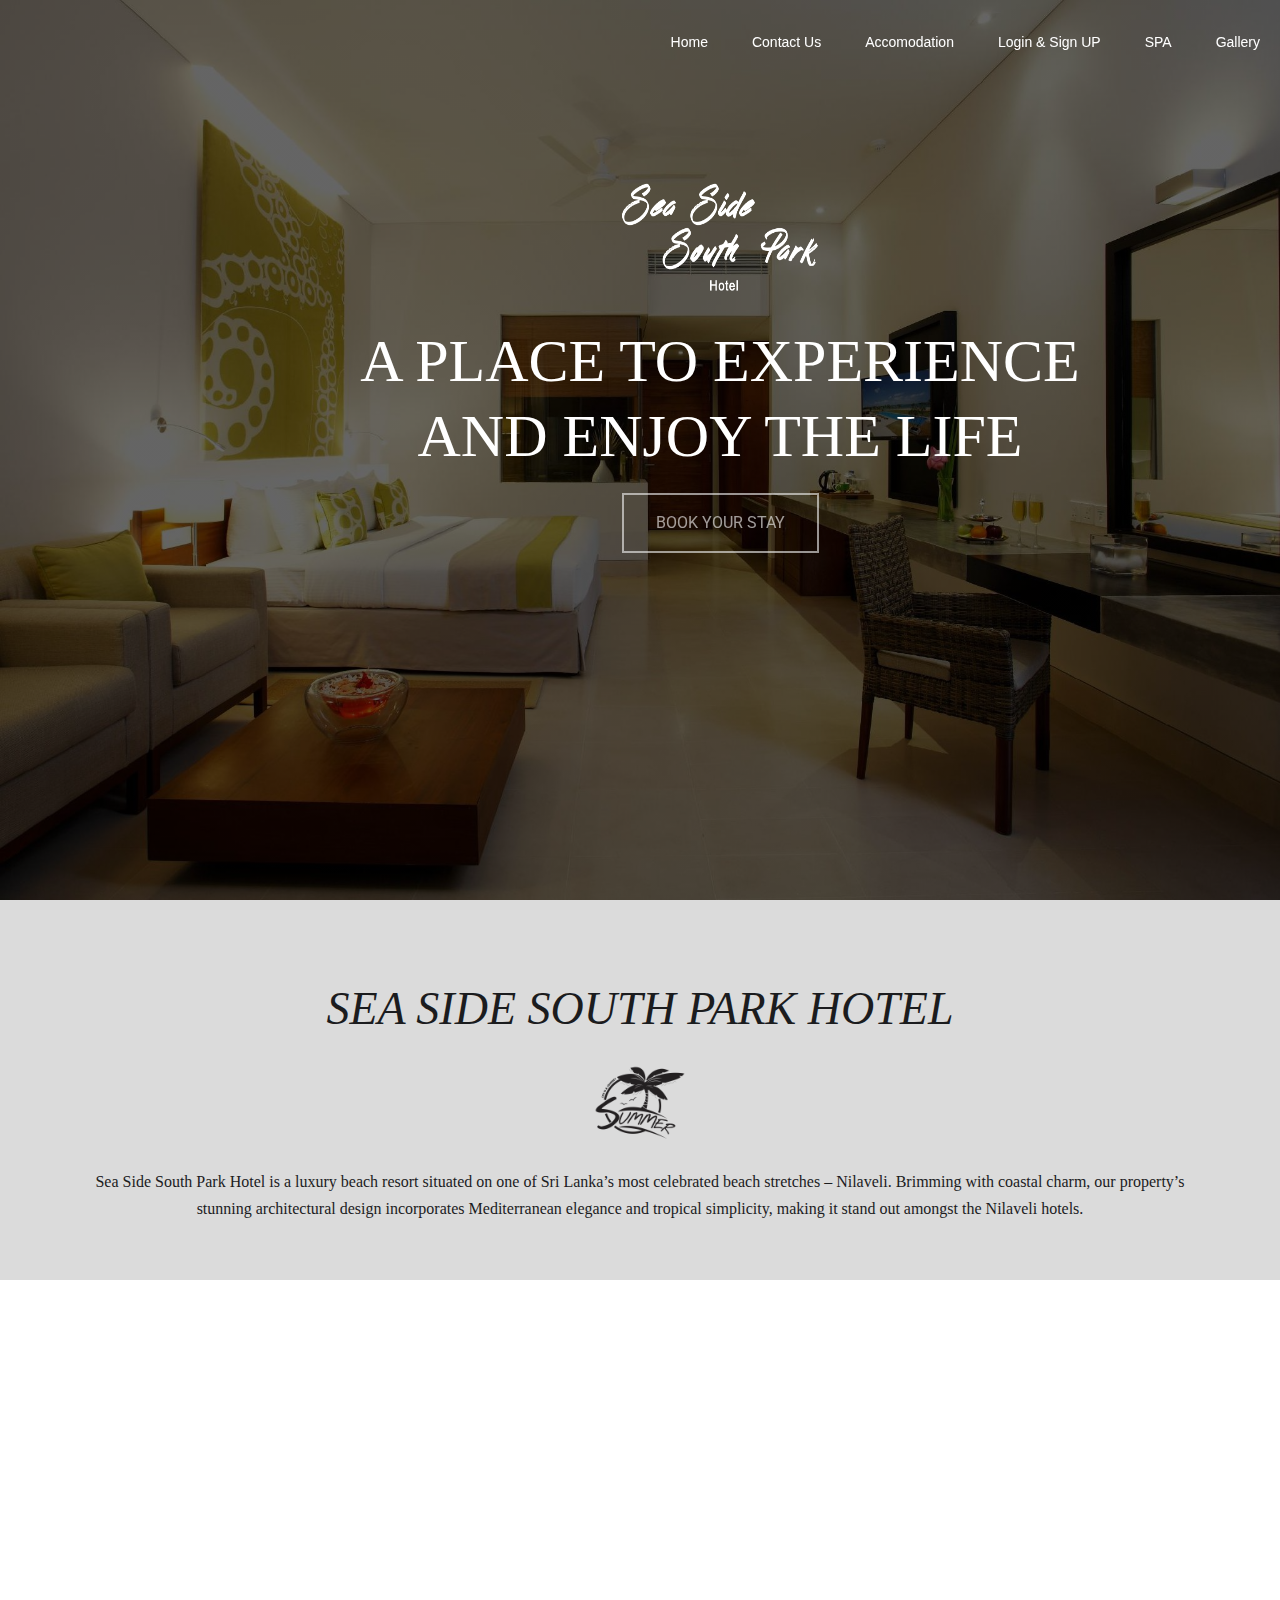
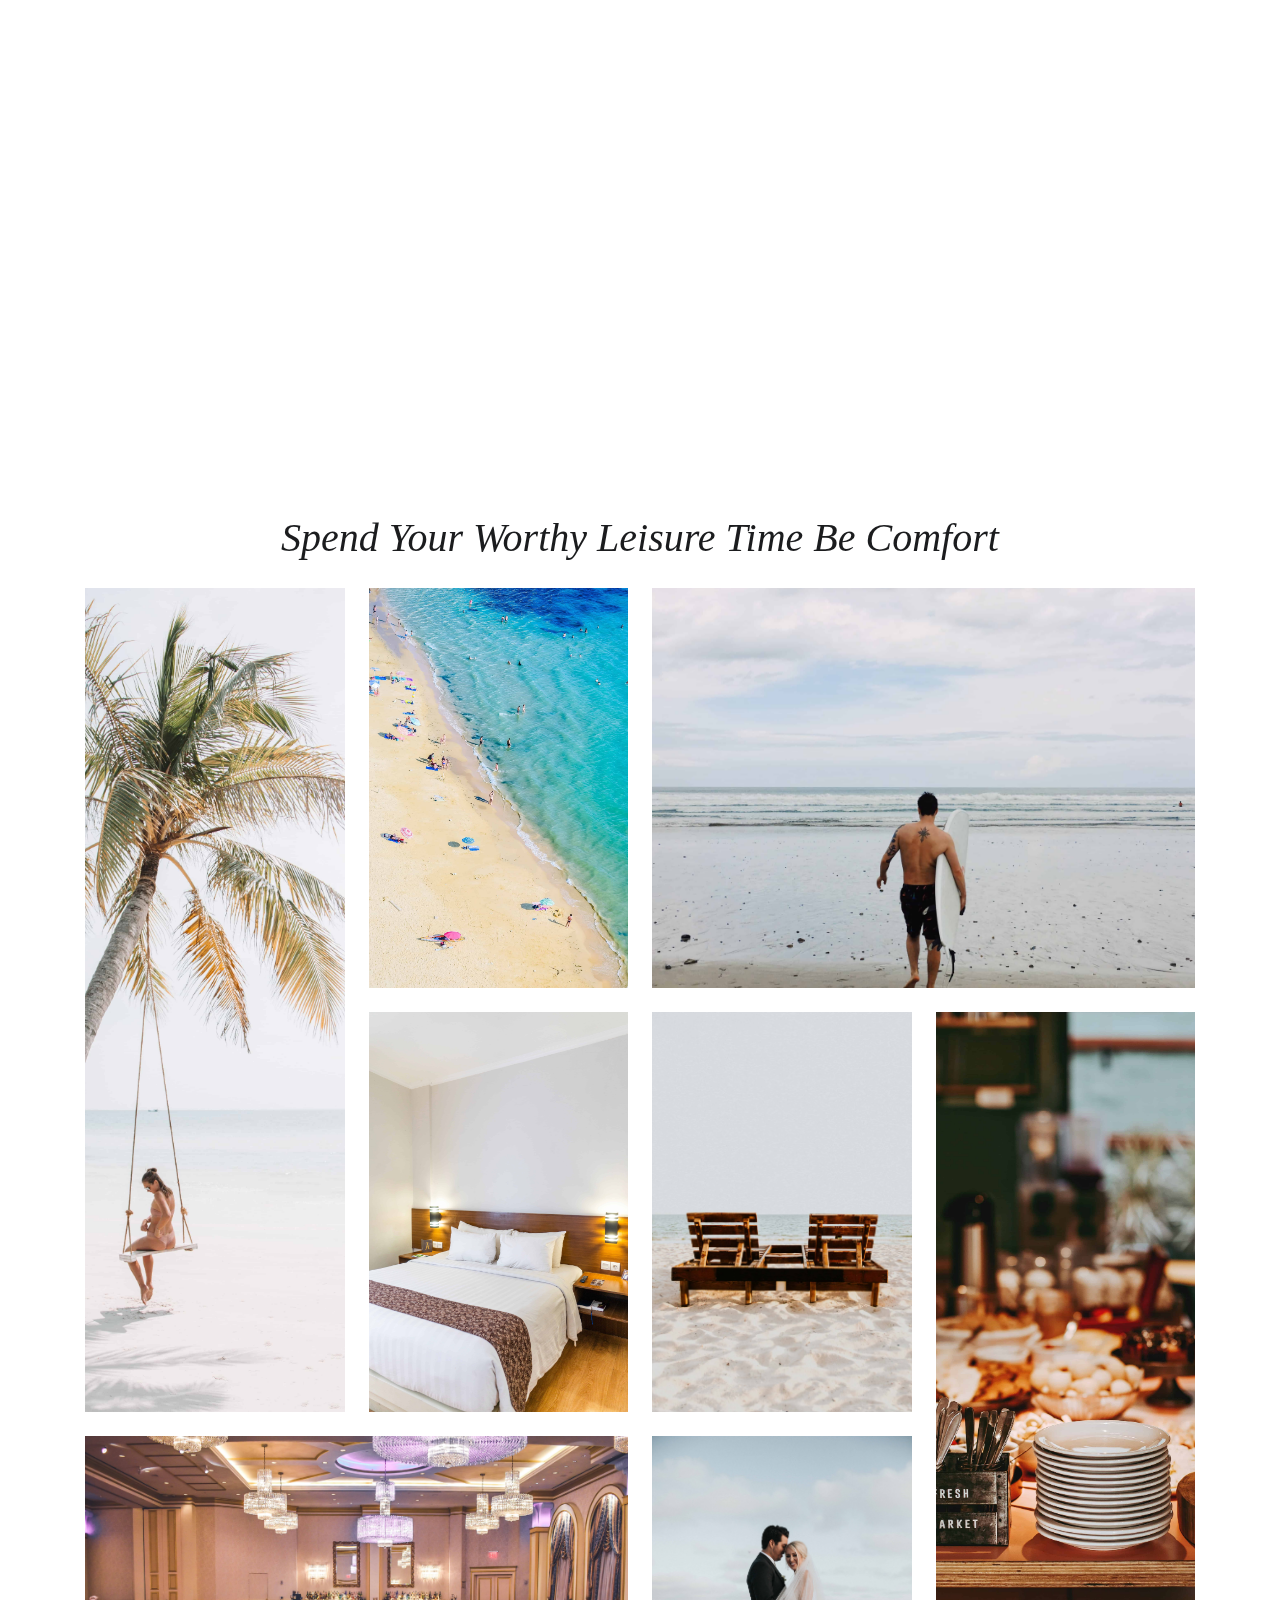
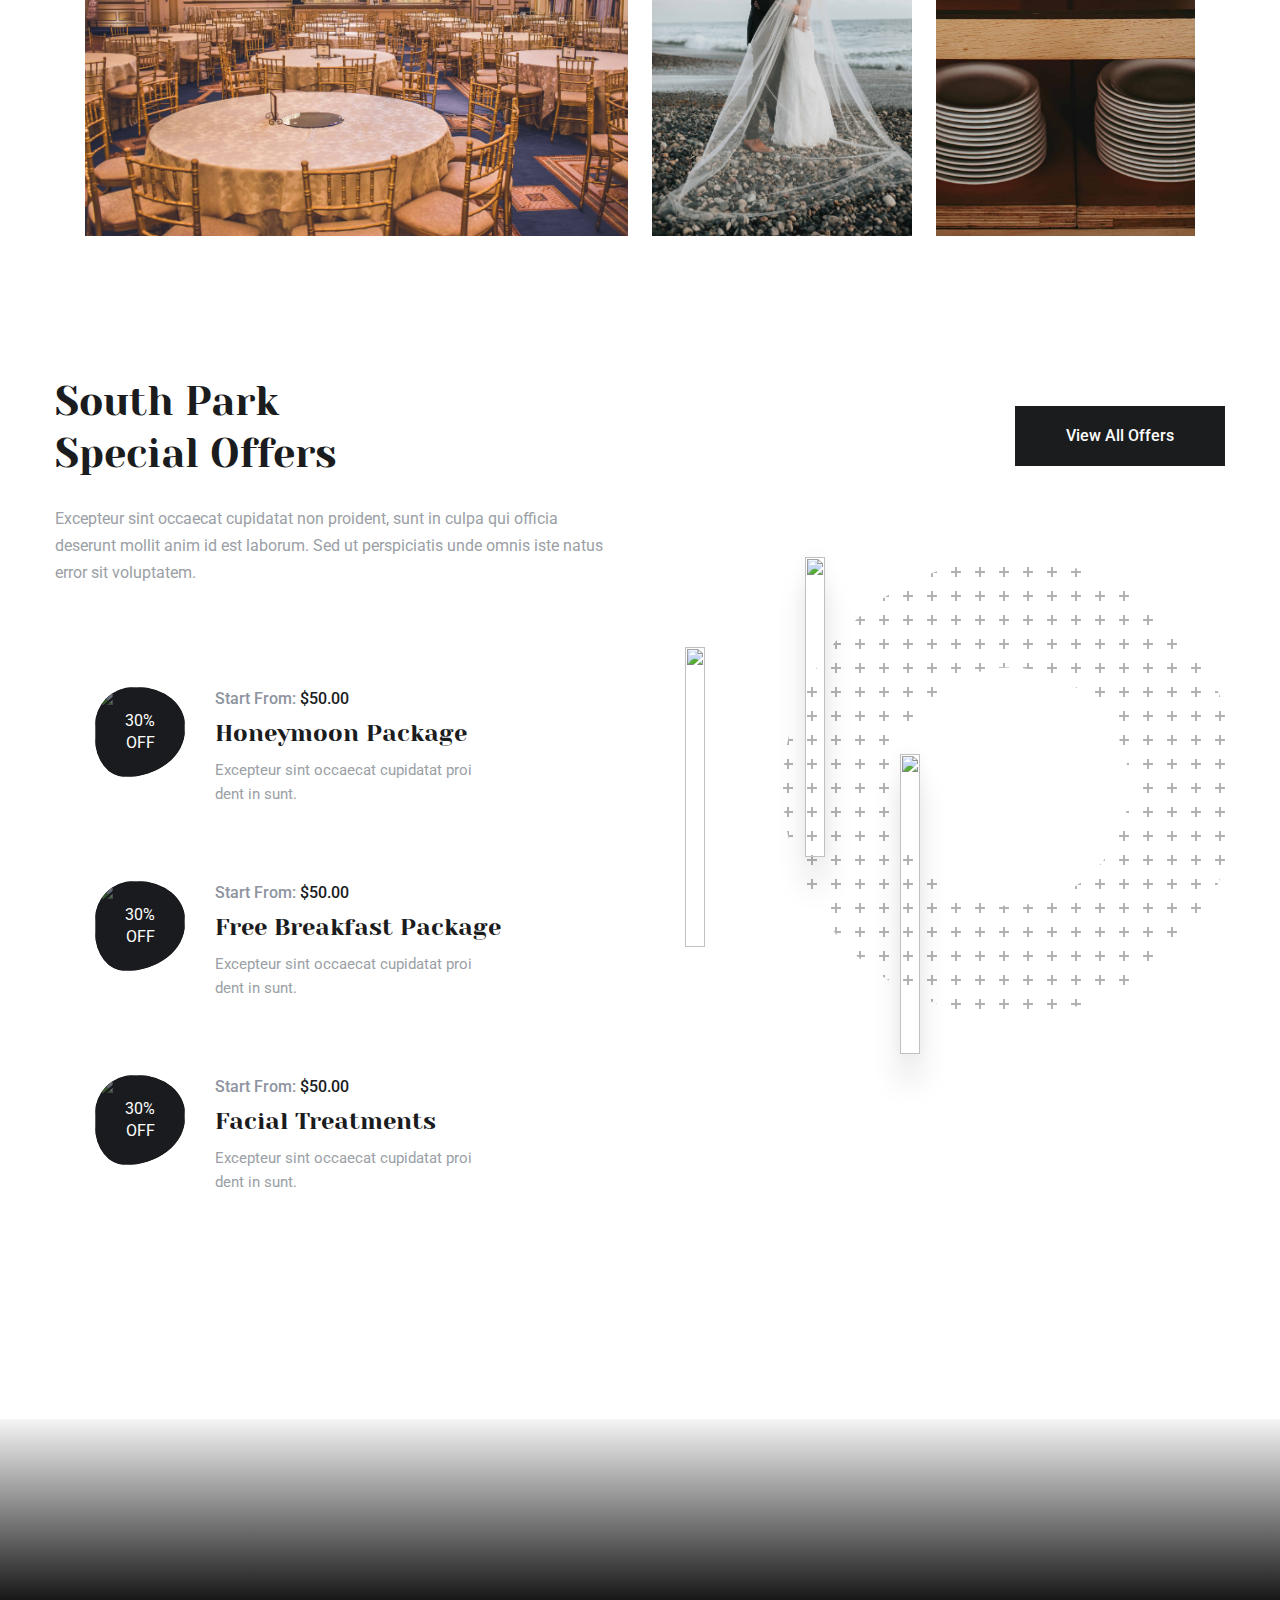
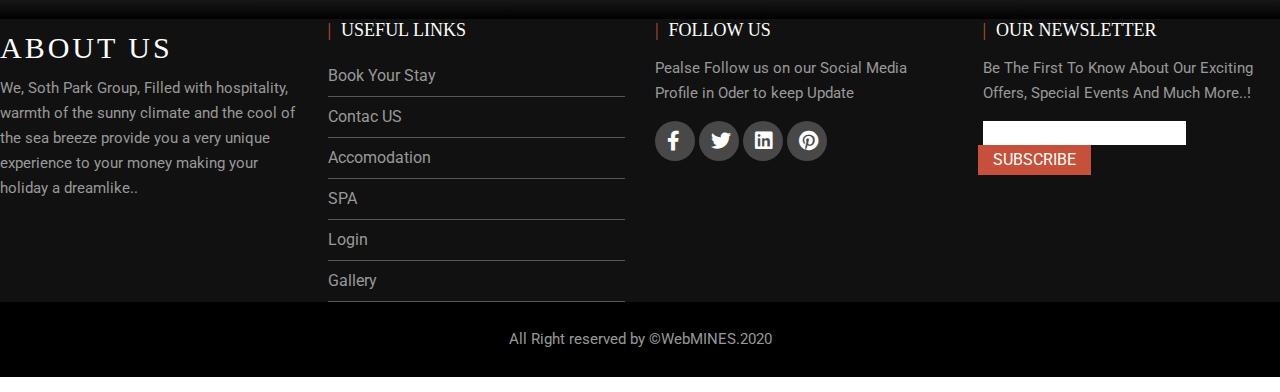
==== commit 2e4d5552: "delete CSS style links and add images" ====
--- a/Home page/index.html
+++ b/Home page/index.html
@@ -10,7 +10,7 @@
   	<link href="https://cdnjs.cloudflare.com/ajax/libs/twitter-bootstrap/4.5.0/css/bootstrap.min.css" rel="stylesheet">
 	  <link href="https://cdnjs.cloudflare.com/ajax/libs/mdbootstrap/4.19.1/css/mdb.min.css" rel="stylesheet">
     <link rel="stylesheet" href="https://maxcdn.bootstrapcdn.com/bootstrap/3.3.6/css/bootstrap-theme.min.css">
-    <link rel="stylesheet" href="https://stackpath.bootstrapcdn.com/font-awesome/4.7.0/css/font-awesome.min.css" integrity="sha384-wvfXpqpZZVQGK6TAh5PVlGOfQNHSoD2xbE+QkPxCAFlNEevoEH3Sl0sibVcOQVnN" crossorigin="anonymous">
+  <!-- <link rel="stylesheet" href="https://stackpath.bootstrapcdn.com/font-awesome/4.7.0/css/font-awesome.min.css" integrity="sha384-wvfXpqpZZVQGK6TAh5PVlGOfQNHSoD2xbE+QkPxCAFlNEevoEH3Sl0sibVcOQVnN" crossorigin="anonymous">--> 
     <link rel="stylesheet" href="https://cdn.jsdelivr.net/npm/bootstrap@4.5.3/dist/css/bootstrap.min.css" integrity="sha384-TX8t27EcRE3e/ihU7zmQxVncDAy5uIKz4rEkgIXeMed4M0jlfIDPvg6uqKI2xXr2" crossorigin="anonymous">
     <meta name="viewport" content="width=device-width, initial-scale=1.0">
     <link rel="stylesheet" href="https://maxcdn.bootstrapcdn.com/bootstrap/4.0.0/css/bootstrap.min.css" integrity="sha384-Gn5384xqQ1aoWXA+058RXPxPg6fy4IWvTNh0E263XmFcJlSAwiGgFAW/dAiS6JXm" crossorigin="anonymous">
@@ -20,6 +20,7 @@
     <link rel="stylesheet" href="https://cdnjs.cloudflare.com/ajax/libs/animate.css/4.1.1/animate.min.css"/>
     <link rel="stylesheet" href="https://cdnjs.cloudflare.com/ajax/libs/animate.css/4.1.1/animate.min.css" />
     <link rel="stylesheet" href="https://unpkg.com/aos@next/dist/aos.css" />
+    <link rel="stylesheet" href="path/to/font-awesome/css/font-awesome.min.css">
 	<link href="css/bootstrap.css" rel="stylesheet">
     <link href="css/style.css" rel="stylesheet">
     <!-- Responsive File -->
@@ -321,9 +322,9 @@
                     <div class="inner">
                         <span class="dotted-pattern dotted-pattern-4"></span>
                         <div class="images">
-                            <div class="image wow fadeInUp" data-wow-delay="0ms" data-wow-duration="1500ms"><img src="https://images.unsplash.com/photo-1537640685236-a9df2496e232?ixid=MXwxMjA3fDB8MHxwaG90by1wYWdlfHx8fGVufDB8fHw%3D&ixlib=rb-1.2.1&auto=format&fit=crop&w=750&q=80" alt="" title=""></div>
-                            <div class="image wow fadeInRight" data-wow-delay="0ms" data-wow-duration="1500ms"><img src="images/resource/featured-image-2.jpg" alt="" title=""></div>
-                            <div class="image wow fadeInRight" data-wow-delay="0ms" data-wow-duration="1500ms"><img src="images/resource/featured-image-3.jpg" alt="" title=""></div>
+                            <div class="image wow fadeInUp " data-wow-delay="0ms" data-wow-duration="1500ms"><img class="offer-class" src="https://images.unsplash.com/photo-1537640685236-a9df2496e232?ixid=MXwxMjA3fDB8MHxwaG90by1wYWdlfHx8fGVufDB8fHw%3D&ixlib=rb-1.2.1&auto=format&fit=crop&w=750&q=80" alt="" title=""></div>
+                            <div class="image wow fadeInRight" data-wow-delay="0ms" data-wow-duration="1500ms"><img class="offer-class" src="#" alt="" title=""></div>
+                            <div class="image wow fadeInRight" data-wow-delay="0ms" data-wow-duration="1500ms"><img class="offer-class" src="#" alt="" title=""></div>
                         </div>
                     </div>
                 </div>
@@ -369,10 +370,10 @@
                         <div class="col-md-3 col-sm-6 col-xs-12 segment-three sm-mb-30">
                             <h2>Follow Us</h2>
                             <p>Pealse Follow us on our Social Media Profile in Oder to keep Update </p>
-                            <a href="#"><i class="fa fa-facebook"></i></a>
-                            <a href="#"><i class="fa fa-twitter"></i></a>
-                            <a href="#"><i class="fa fa-linkedin"></i></a>
-                            <a href="#"><i class="fa fa-pinterest"></i></a>
+                            <a href="#"><i class="fab fa-facebook-f"></i></a>
+                            <a href="#"><i class="fab fa-twitter"></i></a>
+                            <a href="#"><i class="fab fa-linkedin"></i></a>
+                            <a href="#"><i class="fab fa-pinterest"></i></a>
                             
 
                         </div>
--- a/Home page/style.css
+++ b/Home page/style.css
@@ -203,8 +203,10 @@
 .intro-mid-final
 {
     width: 100%;
-    height: 150px;
+    height: 200px;
     background-color:  #dbdbdb;
+    background: linear-gradient(#F5F5F5,black);
+    background-image: ;
 	
 	
 }
@@ -228,8 +230,14 @@
 	height: 200px;
 }
 
-
-
-
-
-
+.offer-class
+{
+	width: 300px;
+	height: 300px;
+}
+
+
+
+
+
+
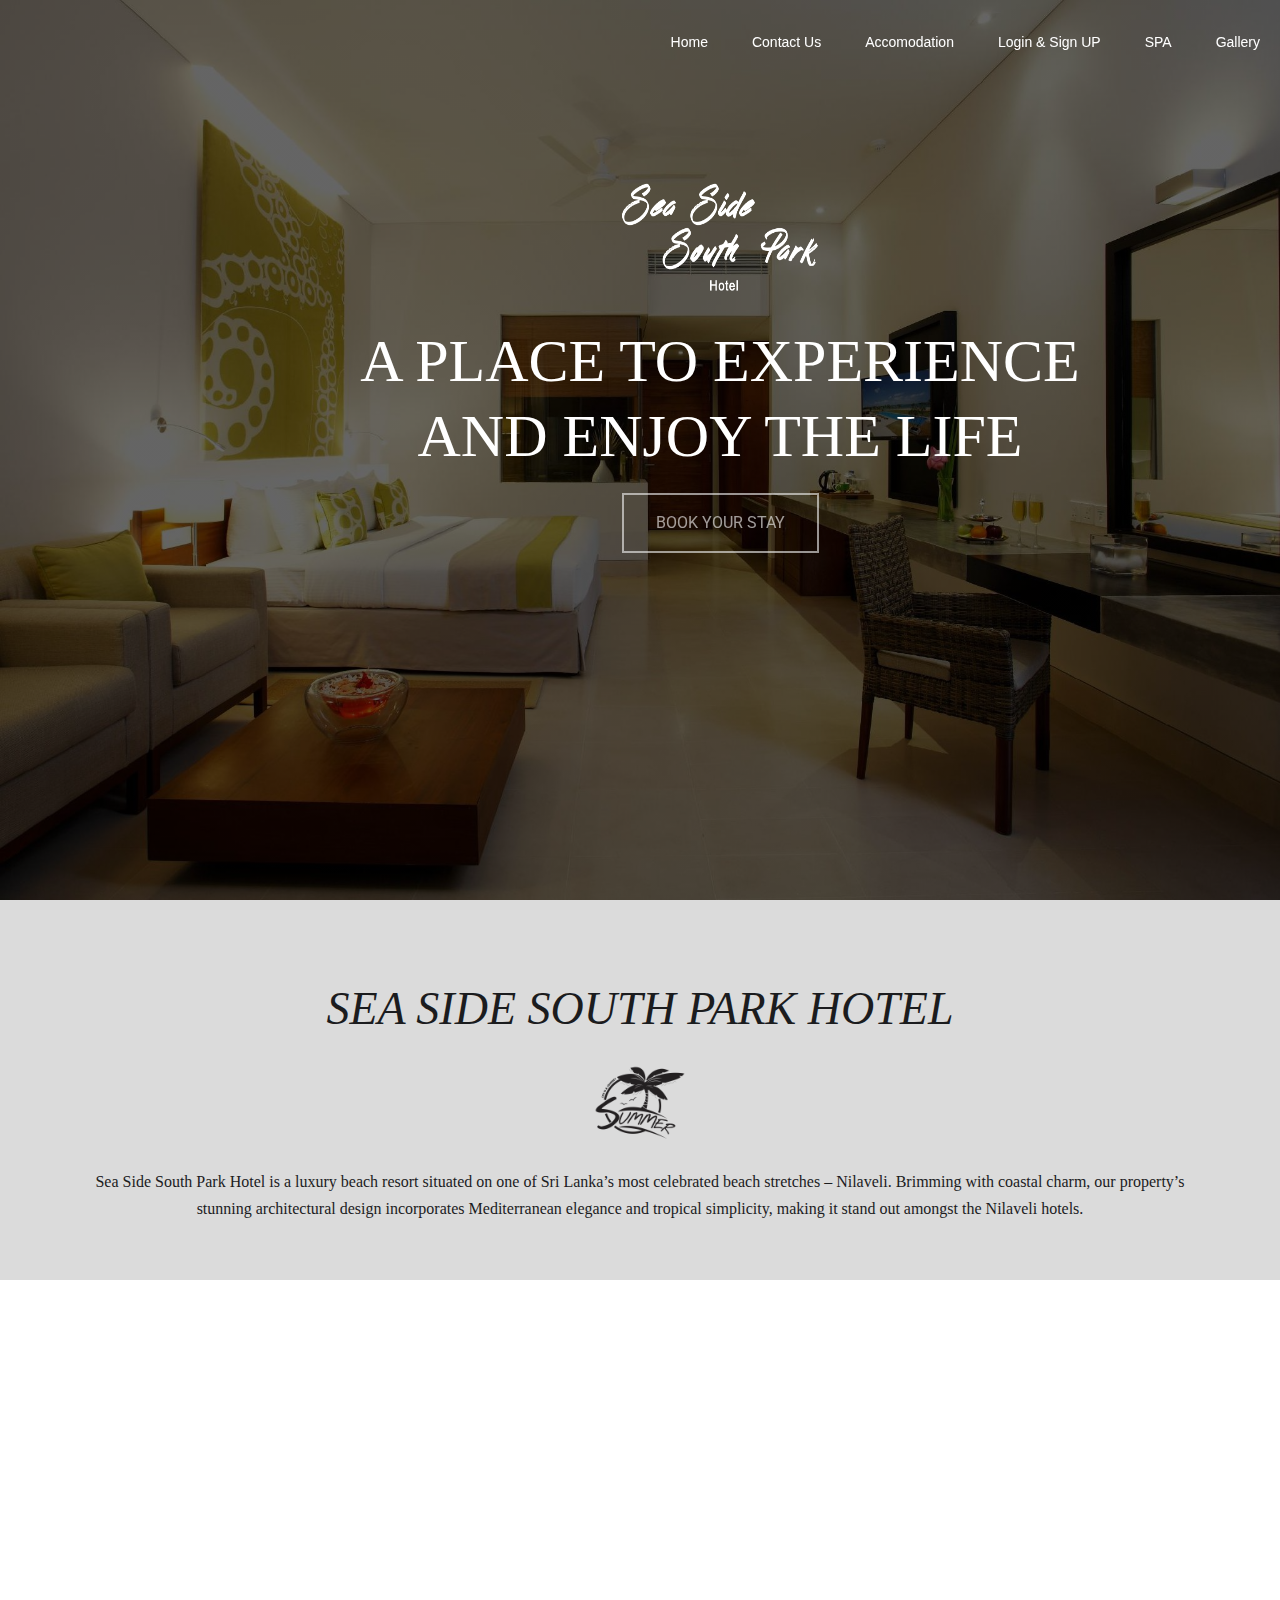
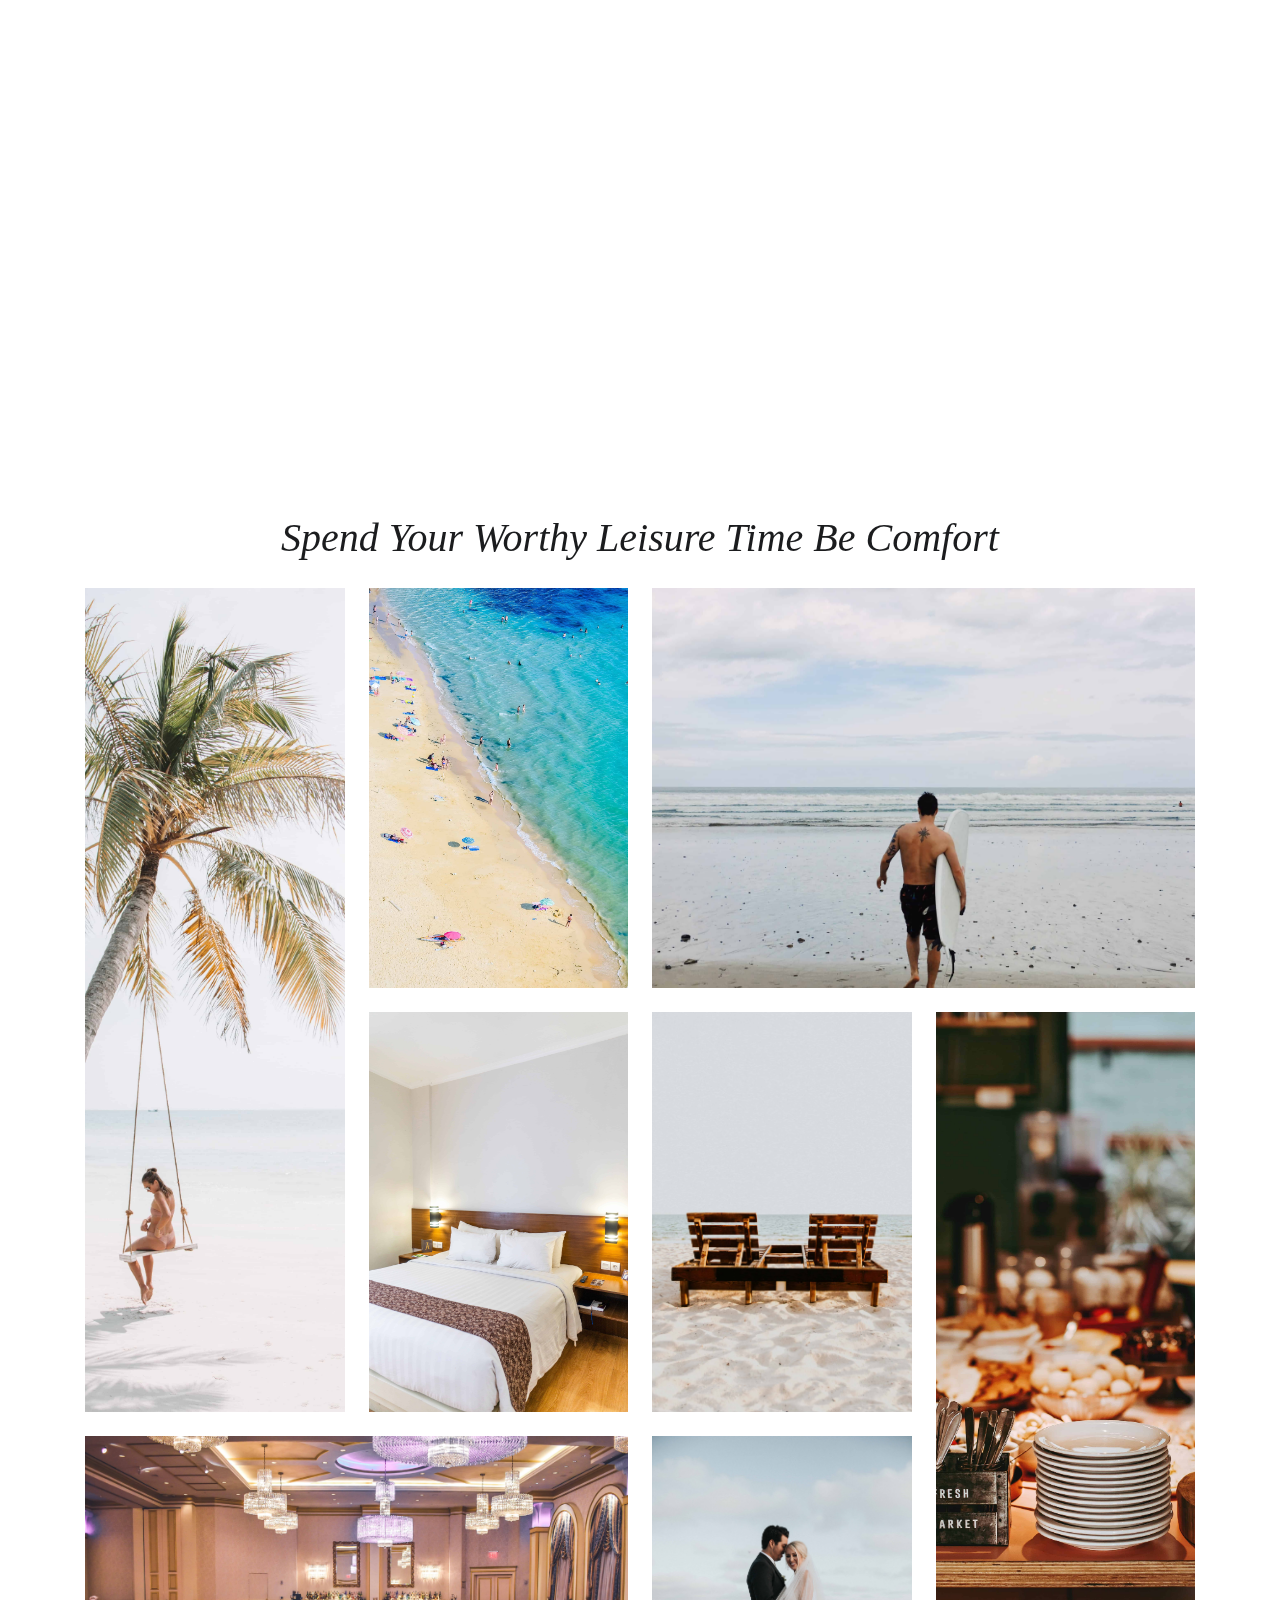
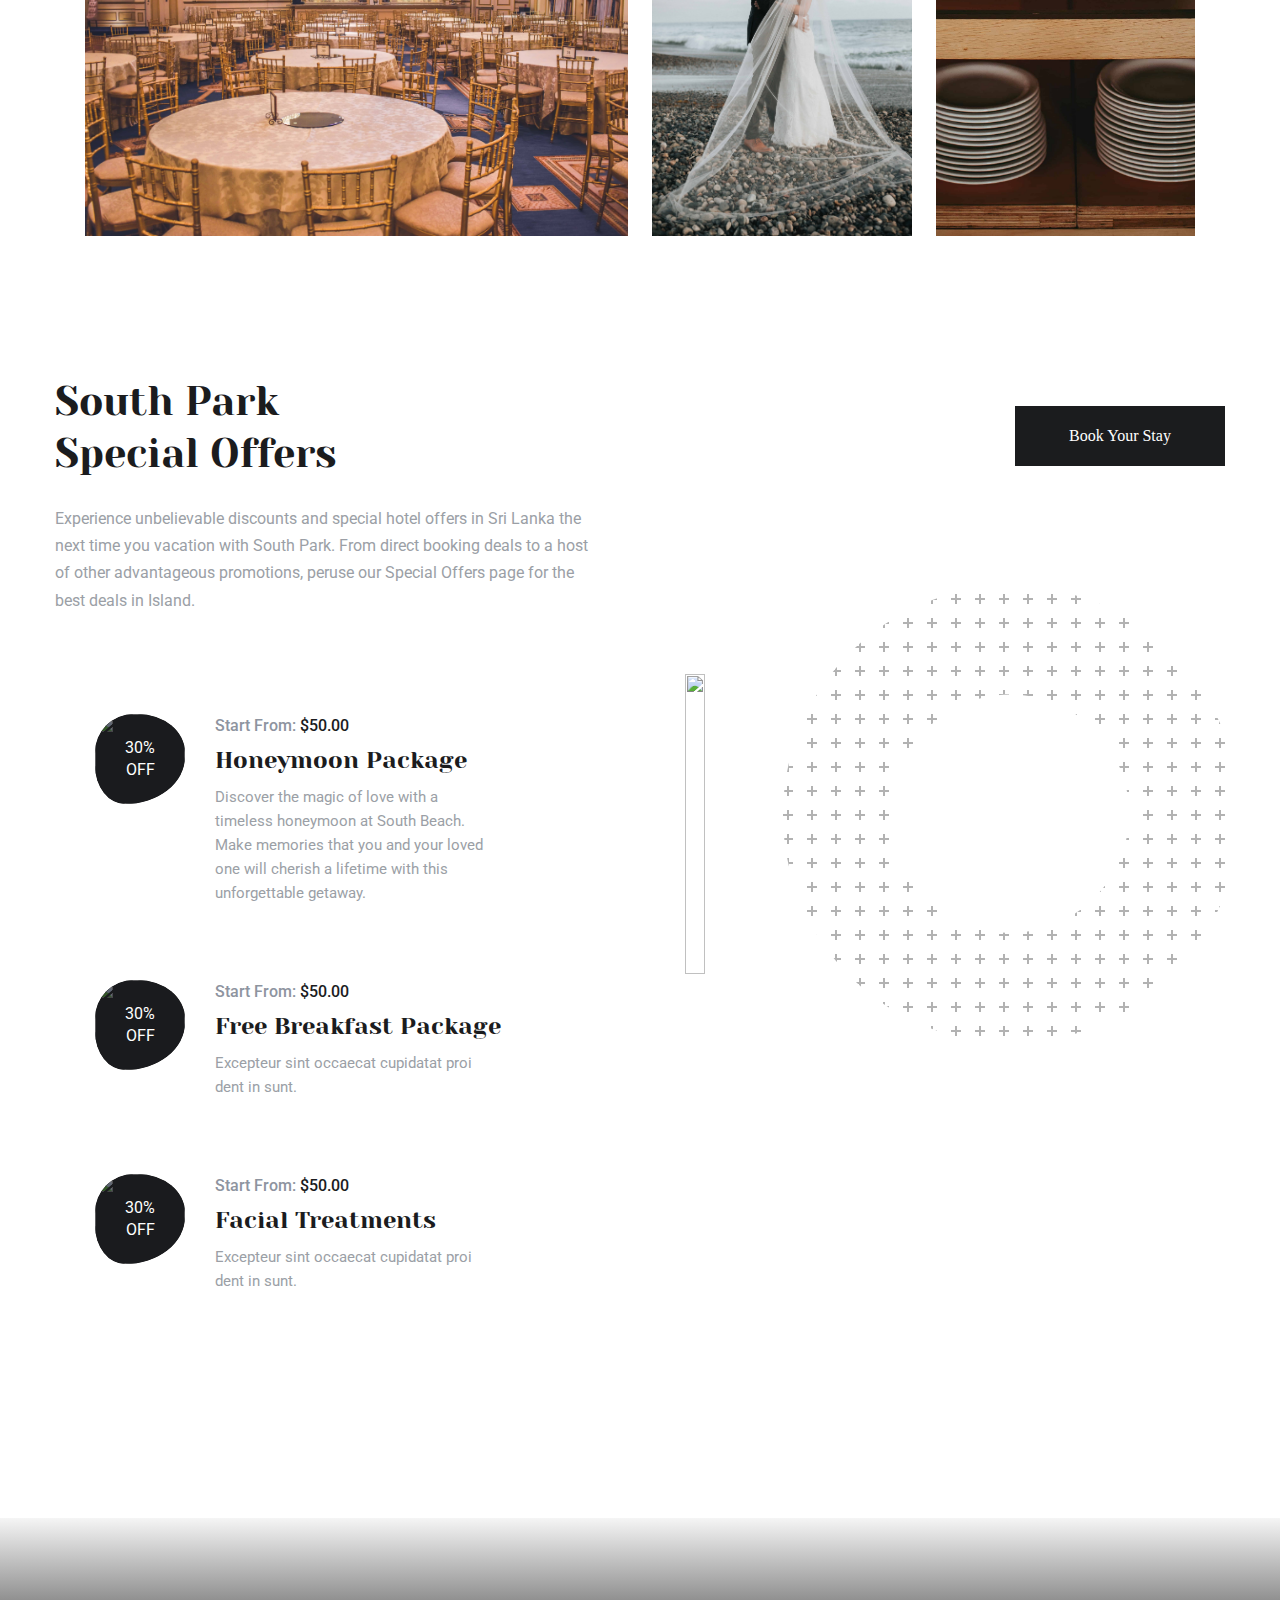
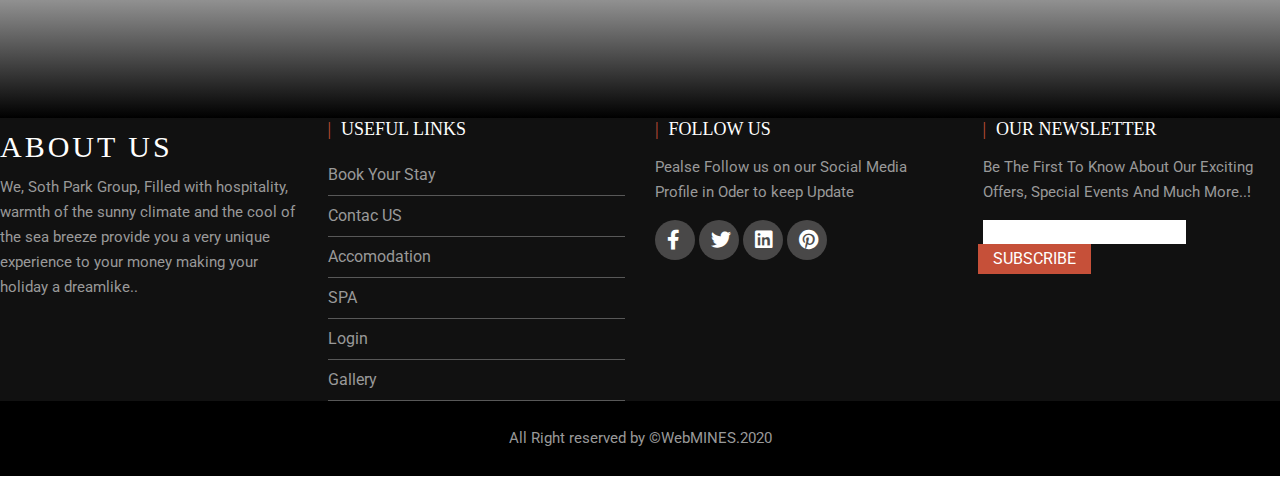
==== commit 3bec229e: "add images and content to offer section" ====
--- a/Home page/index.html
+++ b/Home page/index.html
@@ -279,10 +279,10 @@
             <div class="upper-box clearfix">
                 <div class="sec-title">
                     <h2>South Park <br>Special Offers</h2>
-                    <div class="lower-text">Excepteur sint occaecat cupidatat non proident, sunt in culpa qui officia deserunt mollit anim id est laborum. Sed ut perspiciatis unde omnis iste natus error sit voluptatem.</div>
+                    <div class="lower-text">Experience unbelievable discounts and special hotel offers in Sri Lanka the next time you vacation with South Park. From direct booking deals to a host of other advantageous promotions, peruse our Special Offers page for the best deals in Island.</div>
                 </div>
                 <div class="link-box">
-                    <a href="packages.html" class="theme-btn btn-style-one"><span class="btn-title">View All Offers</span></a>
+                    <a href="packages.html" class="theme-btn btn-style-one"><span class="btn-title"><font face="Poppins">  Book Your Stay</font></span></a>
                 </div>
             </div>
 
@@ -291,16 +291,16 @@
                     <div class="inner">
                         <div class="offer-block">
                             <div class="offer-inner">
-                                <div class="fact-thumb wow zoomInStable" data-wow-delay="0ms" data-wow-duration="1500ms"><div class="image"><img src="images/resource/of-thumb-1.jpg" alt="" title=""></div><span>30% <br>off</span></div>
+                                <div class="fact-thumb wow zoomInStable" data-wow-delay="0ms" data-wow-duration="1500ms"><div class="image"><img src="https://cdn.pixabay.com/photo/2013/11/19/09/35/glasses-213156_1280.jpg" alt="" title=""></div><span>30% <br>off</span></div>
                                 <div class="price">Start From: <span>$50.00</span></div>
                                 <h4>Honeymoon Package</h4>
-                                <div class="text">Excepteur sint occaecat cupidatat proi dent in sunt.</div>
+                                <div class="text">Discover the magic of love with a timeless honeymoon at South Beach. Make memories that you and your loved one will cherish a lifetime with this unforgettable getaway.</div>
                                 <a href="package-single.html" class="over-link"></a>
                             </div>
                         </div>
                         <div class="offer-block">
                             <div class="offer-inner">
-                                <div class="fact-thumb wow zoomInStable" data-wow-delay="300ms" data-wow-duration="1500ms"><div class="image"><img src="images/resource/of-thumb-1.jpg" alt="" title=""></div><span>30% <br>off</span></div>
+                                <div class="fact-thumb wow zoomInStable" data-wow-delay="300ms" data-wow-duration="1500ms"><div class="image"><img src="https://cdn.pixabay.com/photo/2016/11/06/23/16/breakfast-1804436_1280.jpg" alt="" title=""></div><span>30% <br>off</span></div>
                                 <div class="price">Start From: <span>$50.00</span></div>
                                 <h4>Free Breakfast Package</h4>
                                 <div class="text">Excepteur sint occaecat cupidatat proi dent in sunt.</div>
@@ -309,7 +309,7 @@
                         </div>
                         <div class="offer-block">
                             <div class="offer-inner">
-                                <div class="fact-thumb wow zoomInStable" data-wow-delay="600ms" data-wow-duration="1500ms"><div class="image"><img src="images/resource/of-thumb-1.jpg" alt="" title=""></div><span>30% <br>off</span></div>
+                                <div class="fact-thumb wow zoomInStable" data-wow-delay="600ms" data-wow-duration="1500ms"><div class="image"><img src="https://images.unsplash.com/photo-1570172619644-dfd03ed5d881?ixid=MXwxMjA3fDB8MHxwaG90by1wYWdlfHx8fGVufDB8fHw%3D&ixlib=rb-1.2.1&auto=format&fit=crop&w=1050&q=80" alt="" title=""></div><span>30% <br>off</span></div>
                                 <div class="price">Start From: <span>$50.00</span></div>
                                 <h4>Facial Treatments</h4>
                                 <div class="text">Excepteur sint occaecat cupidatat proi dent in sunt.</div>
@@ -323,8 +323,8 @@
                         <span class="dotted-pattern dotted-pattern-4"></span>
                         <div class="images">
                             <div class="image wow fadeInUp " data-wow-delay="0ms" data-wow-duration="1500ms"><img class="offer-class" src="https://images.unsplash.com/photo-1537640685236-a9df2496e232?ixid=MXwxMjA3fDB8MHxwaG90by1wYWdlfHx8fGVufDB8fHw%3D&ixlib=rb-1.2.1&auto=format&fit=crop&w=750&q=80" alt="" title=""></div>
-                            <div class="image wow fadeInRight" data-wow-delay="0ms" data-wow-duration="1500ms"><img class="offer-class" src="#" alt="" title=""></div>
-                            <div class="image wow fadeInRight" data-wow-delay="0ms" data-wow-duration="1500ms"><img class="offer-class" src="#" alt="" title=""></div>
+                            <div class="image wow fadeInRight" data-wow-delay="0ms" data-wow-duration="1500ms"><img class="offer-class"  title=""></div>
+                            <div class="image wow fadeInRight" data-wow-delay="0ms" data-wow-duration="1500ms"><img class="offer-class"  title=""></div>
                         </div>
                     </div>
                 </div>
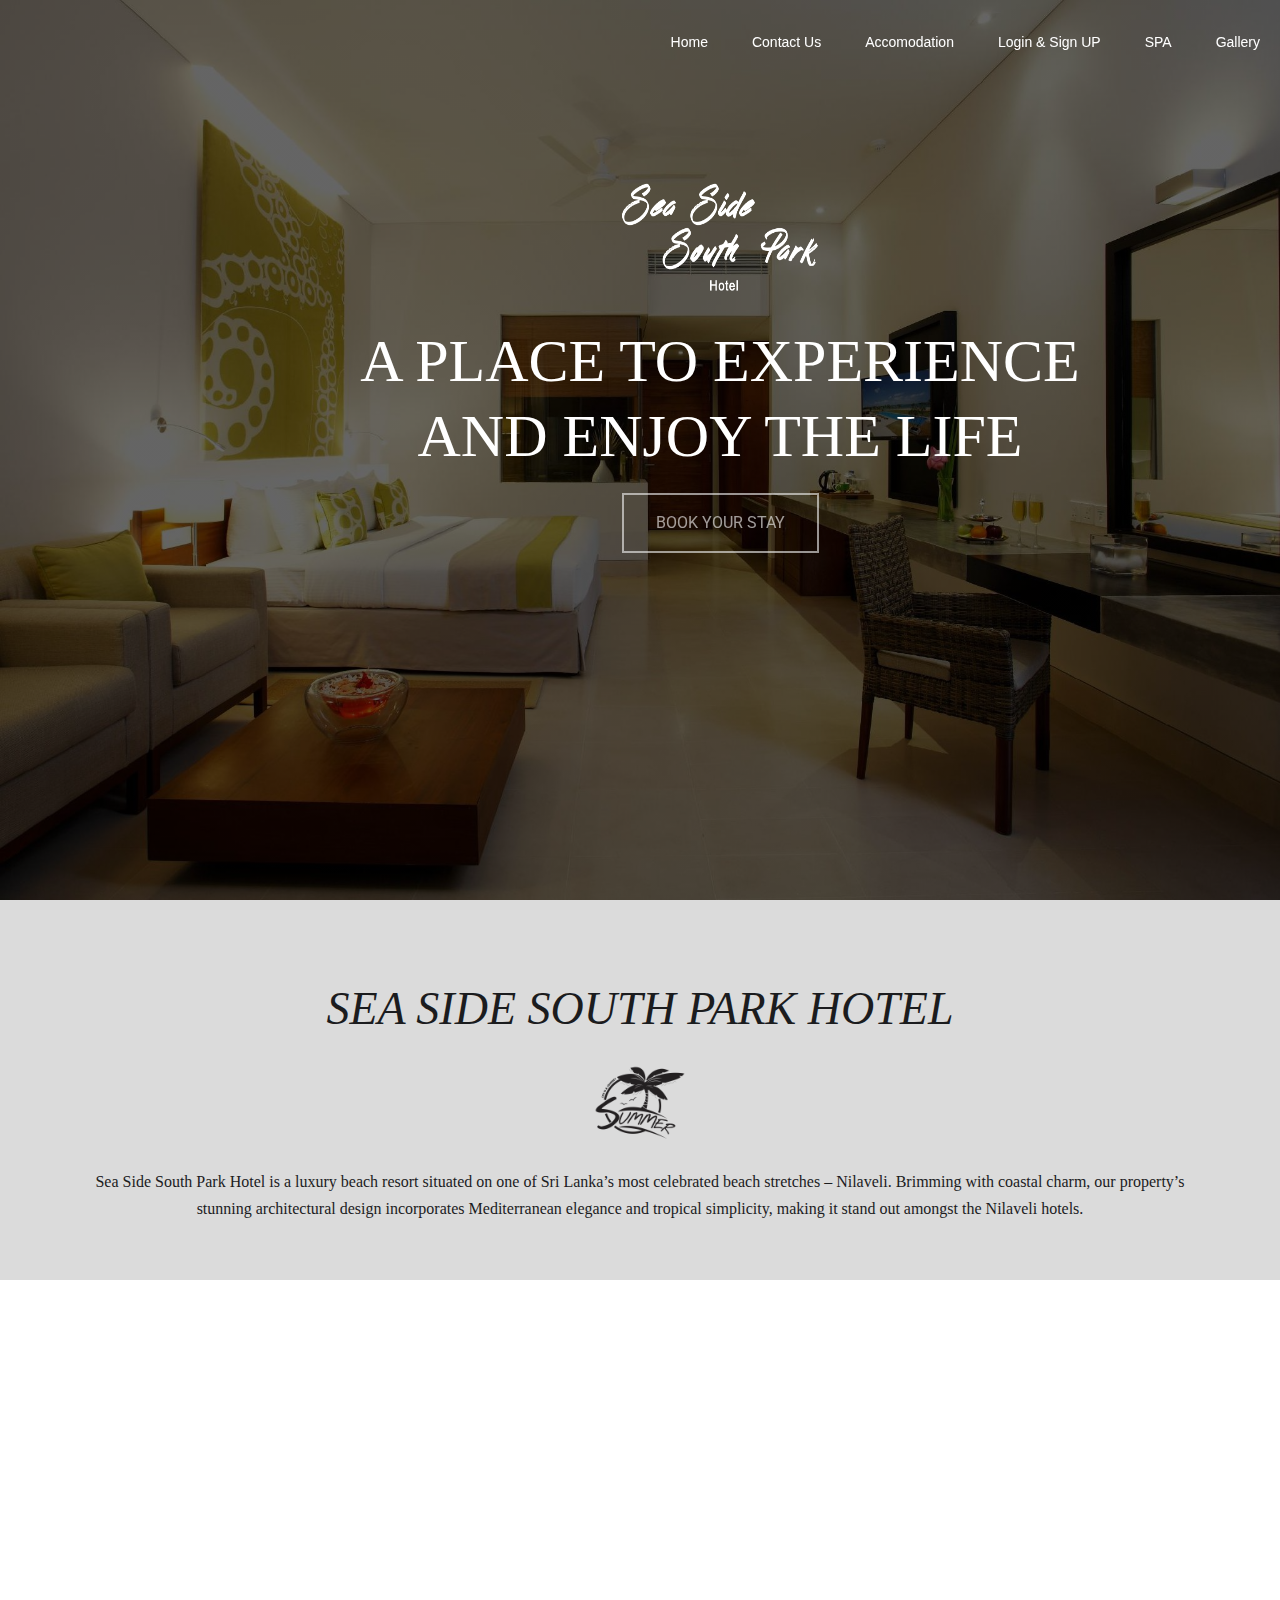
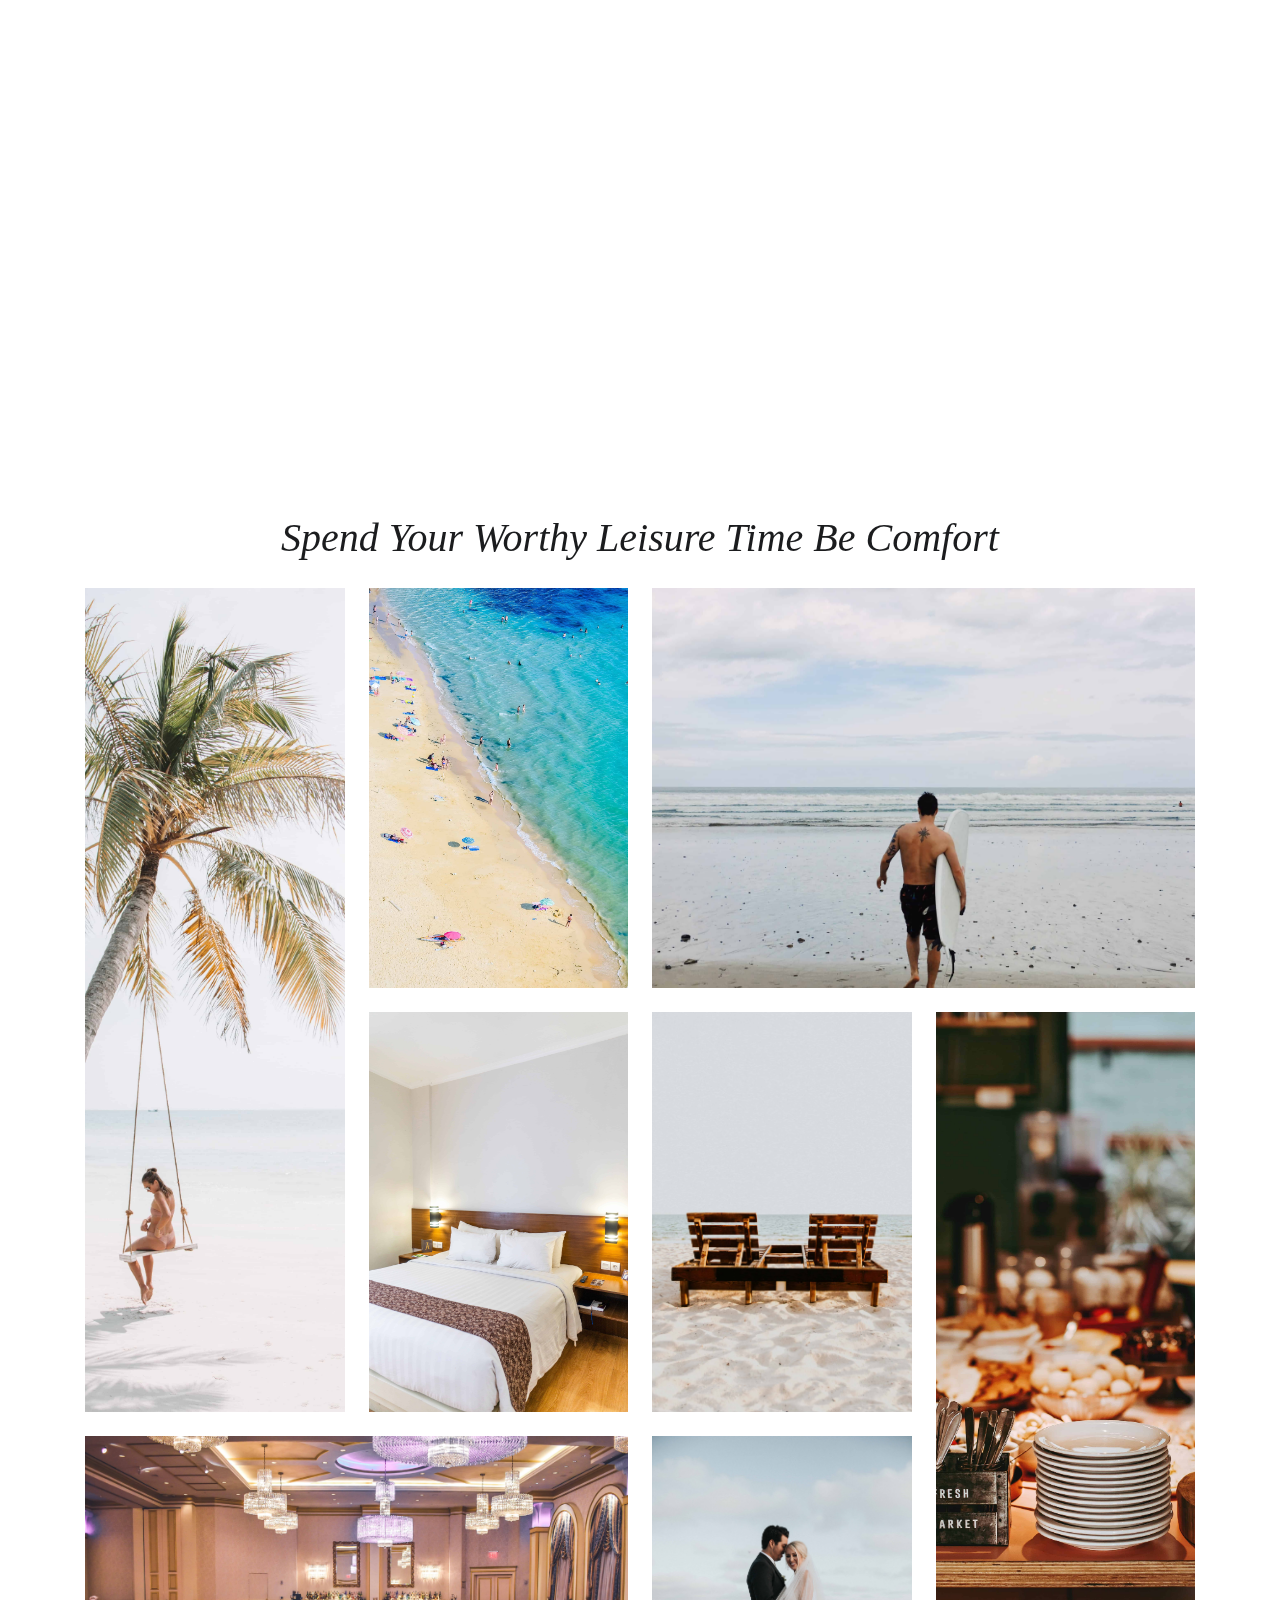
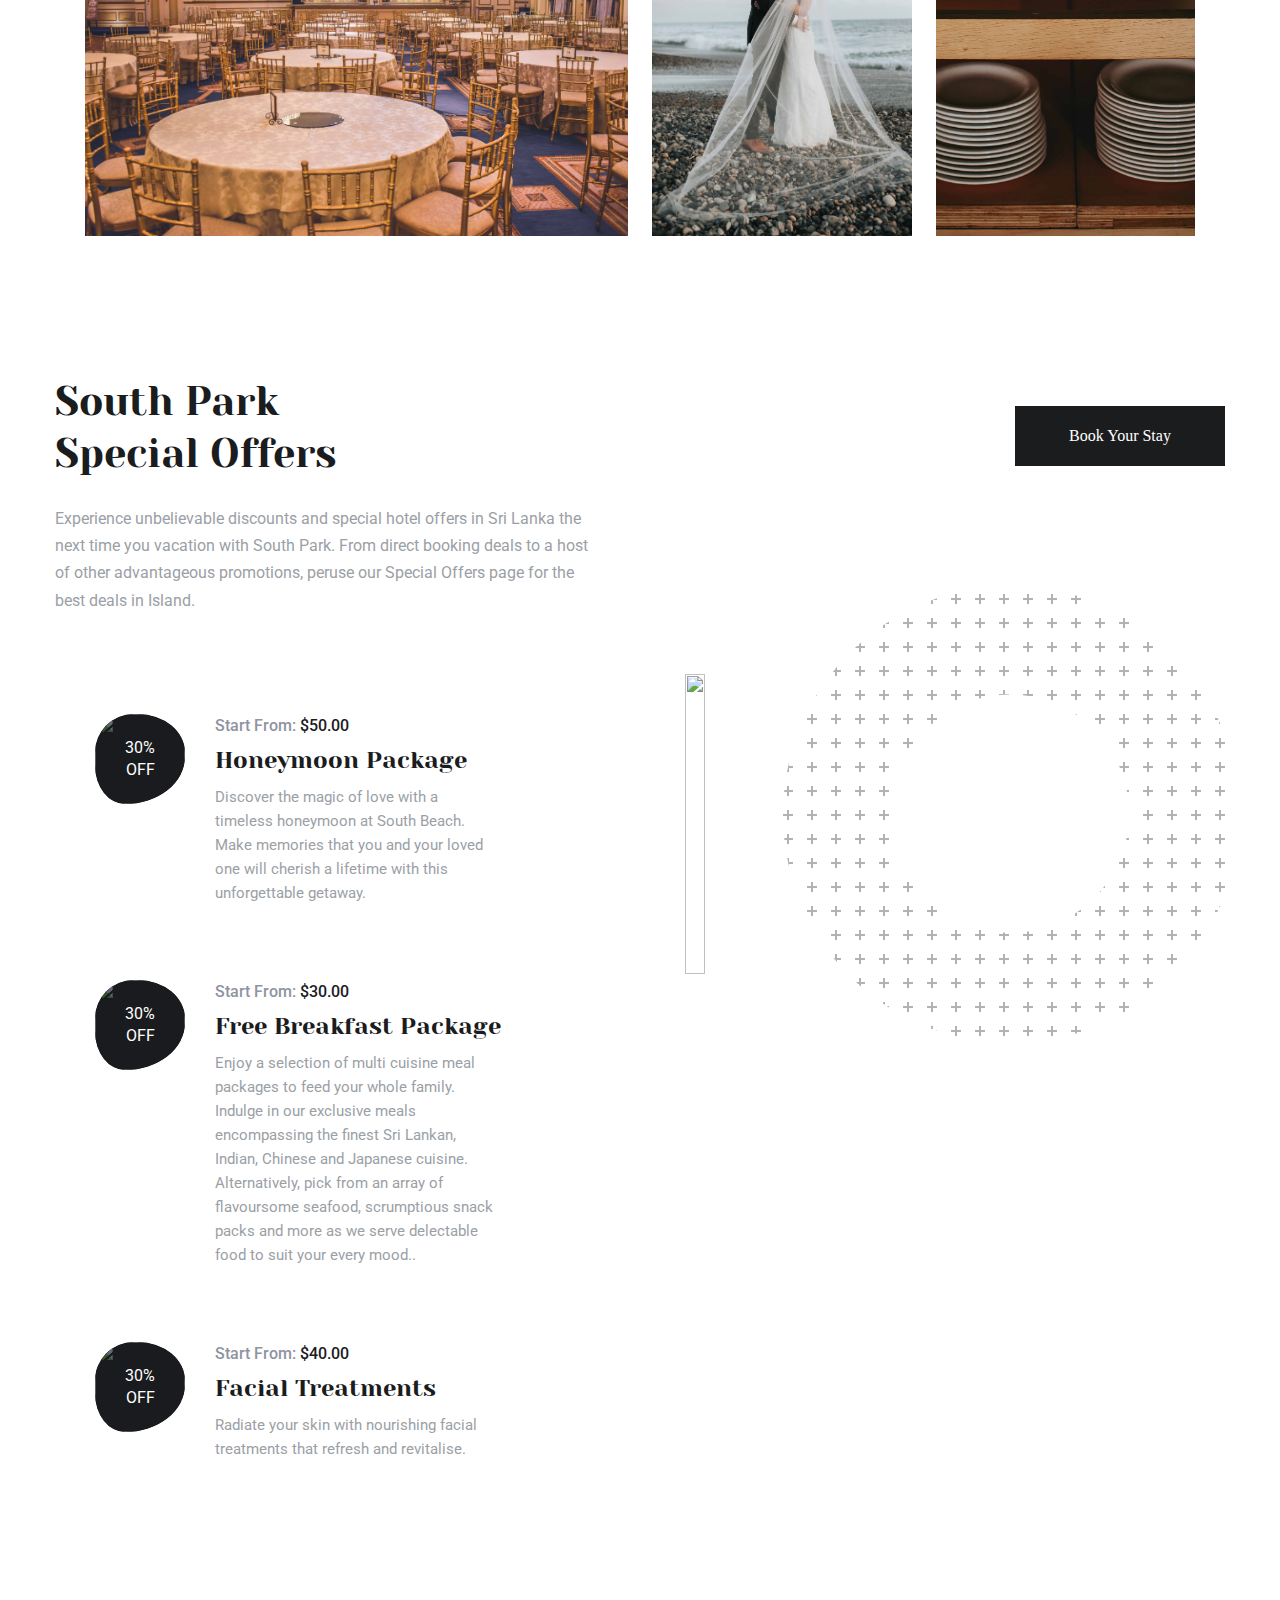
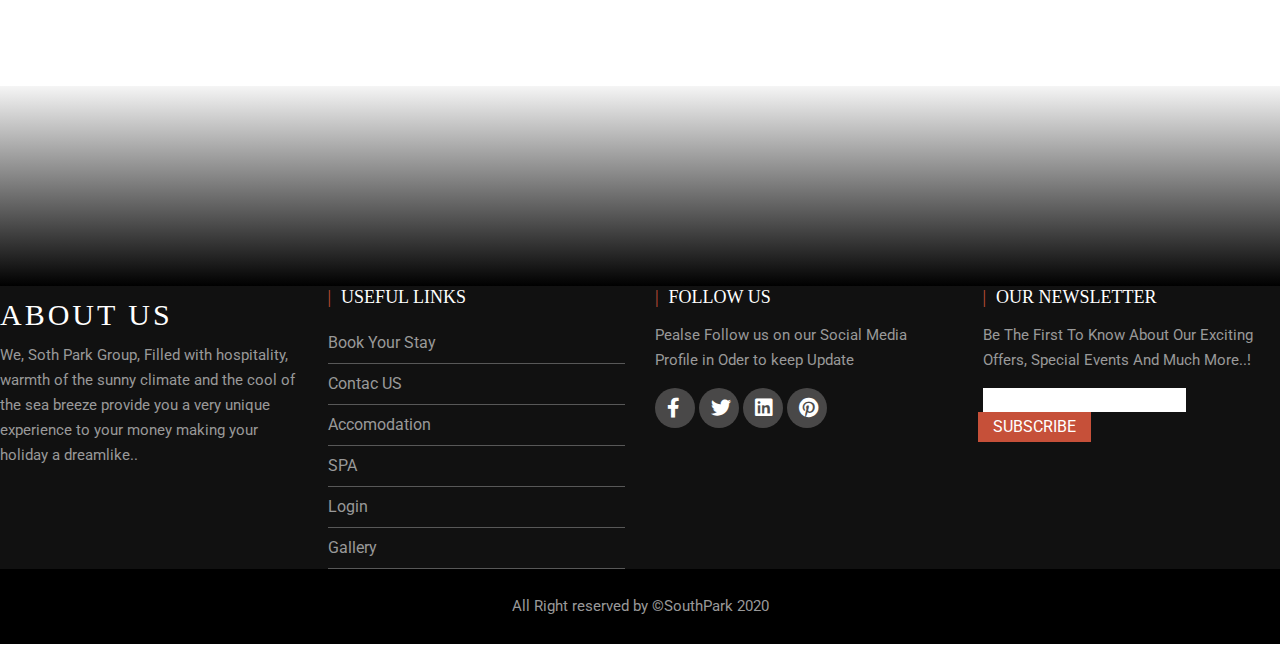
==== commit 8763efc8: "home page Connection" ====
--- a/Home page/index.html
+++ b/Home page/index.html
@@ -39,12 +39,12 @@
      <div class="slide">
       <header>
           <ul class="navi" >
-              <li><a href="#" >Home</a></li>
-              <li><a href="#">Contact Us</a></li>
-              <li><a href="#">Accomodation</a></li>
-              <li><a href="#">Login & Sign UP</a></li>
-              <li><a href="#">SPA</a></li>
-              <li><a href="#">Gallery</a></li>
+              <li><a href="../Home page/index.html">Home</a></li>
+              <li><a href="../contact/countact us.html">Contact Us</a></li>
+              <li><a href="../Accomadation/accomadation.html">Accomodation</a></li>
+              <li><a href="../../SEA-SIDE-SOUTH-PARK/Login & Sign/login.html">Login & Sign UP</a></li>
+              <li><a href="../Spa/Spa.html">SPA</a></li>
+              <li><a href="../Gallery/Gallery.html">Gallery</a></li>
                 
              
               
@@ -53,7 +53,7 @@
           <div class="welcom-text">
             <img src="img/mainlogo.png" alt="" class="welcome-logo">
               <h1>A PLACE TO EXPERIENCE AND ENJOY THE LIFE</h1>
-                <button class="book-btn" onclick=" relocate_book()"><a class="book-link">BOOK YOUR STAY</a></button>
+                <button class="book-btn"  onclick="relocate_book()"><a class="book-link">BOOK YOUR STAY</a></button>
                   
 
           </div>
@@ -282,7 +282,7 @@
                     <div class="lower-text">Experience unbelievable discounts and special hotel offers in Sri Lanka the next time you vacation with South Park. From direct booking deals to a host of other advantageous promotions, peruse our Special Offers page for the best deals in Island.</div>
                 </div>
                 <div class="link-box">
-                    <a href="packages.html" class="theme-btn btn-style-one"><span class="btn-title"><font face="Poppins">  Book Your Stay</font></span></a>
+                    <a href="../Booking/booking.html" class="theme-btn btn-style-one"><span class="btn-title"><font face="Poppins">  Book Your Stay</font></span></a>
                 </div>
             </div>
 
@@ -301,18 +301,18 @@
                         <div class="offer-block">
                             <div class="offer-inner">
                                 <div class="fact-thumb wow zoomInStable" data-wow-delay="300ms" data-wow-duration="1500ms"><div class="image"><img src="https://cdn.pixabay.com/photo/2016/11/06/23/16/breakfast-1804436_1280.jpg" alt="" title=""></div><span>30% <br>off</span></div>
-                                <div class="price">Start From: <span>$50.00</span></div>
+                                <div class="price">Start From: <span>$30.00</span></div>
                                 <h4>Free Breakfast Package</h4>
-                                <div class="text">Excepteur sint occaecat cupidatat proi dent in sunt.</div>
+                                <div class="text">Enjoy a selection of multi cuisine meal packages to feed your whole family. Indulge in our exclusive meals encompassing the finest Sri Lankan, Indian, Chinese and Japanese cuisine. Alternatively, pick from an array of flavoursome seafood, scrumptious snack packs and more as we serve delectable food to suit your every mood..</div>
                                 <a href="package-single.html" class="over-link"></a>
                             </div>
                         </div>
                         <div class="offer-block">
                             <div class="offer-inner">
                                 <div class="fact-thumb wow zoomInStable" data-wow-delay="600ms" data-wow-duration="1500ms"><div class="image"><img src="https://images.unsplash.com/photo-1570172619644-dfd03ed5d881?ixid=MXwxMjA3fDB8MHxwaG90by1wYWdlfHx8fGVufDB8fHw%3D&ixlib=rb-1.2.1&auto=format&fit=crop&w=1050&q=80" alt="" title=""></div><span>30% <br>off</span></div>
-                                <div class="price">Start From: <span>$50.00</span></div>
+                                <div class="price">Start From: <span>$40.00</span></div>
                                 <h4>Facial Treatments</h4>
-                                <div class="text">Excepteur sint occaecat cupidatat proi dent in sunt.</div>
+                                <div class="text">Radiate your skin with nourishing facial treatments that refresh and revitalise.</div>
                                 <a href="package-single.html" class="over-link"></a>
                             </div>
                         </div>
@@ -322,7 +322,7 @@
                     <div class="inner">
                         <span class="dotted-pattern dotted-pattern-4"></span>
                         <div class="images">
-                            <div class="image wow fadeInUp " data-wow-delay="0ms" data-wow-duration="1500ms"><img class="offer-class" src="https://images.unsplash.com/photo-1537640685236-a9df2496e232?ixid=MXwxMjA3fDB8MHxwaG90by1wYWdlfHx8fGVufDB8fHw%3D&ixlib=rb-1.2.1&auto=format&fit=crop&w=750&q=80" alt="" title=""></div>
+                            <div class="image wow fadeInUp " data-wow-delay="0ms" data-wow-duration="1500ms"><img class="offer-class" src="img/offer-gif.gif" alt="" title=""></div>
                             <div class="image wow fadeInRight" data-wow-delay="0ms" data-wow-duration="1500ms"><img class="offer-class"  title=""></div>
                             <div class="image wow fadeInRight" data-wow-delay="0ms" data-wow-duration="1500ms"><img class="offer-class"  title=""></div>
                         </div>
@@ -358,12 +358,12 @@
                          <div class="col-md-3 col-sm-6 col-xs-12 segment-two md-mb-30 sm-mb-30">
                             <h2>Useful links</h2>
                             <ul>
-                                <li><a href="#">Book Your Stay</a></li>
-                                <li><a href="#">Contac US</a></li>
-                                <li><a href="#">Accomodation</a></li>
-                                <li><a href="#">SPA</a></li>
-                                <li><a href="#">Login</a></li>
-                                <li><a href="#">Gallery</a></li>
+                                <li><a href="../Booking/booking.html">Book Your Stay</a></li>
+                                <li><a href="../contact/countact us.html">Contac US</a></li>
+                                <li><a href="../Accomadation/accomadation.html">Accomodation</a></li>
+                                <li><a href="../Spa/Spa.html">SPA</a></li>
+                                <li><a href="../Login & Sign/login.html">Login</a></li>
+                                <li><a href="../Gallery/Gallery.html">Gallery</a></li>
                                 
                             </ul>
                         </div>
@@ -394,7 +394,7 @@
                      </div>
                  </div>
              </div>
-             <p class="footer-bottom-tex"> All Right reserved by &copy;WebMINES.2020</p>
+             <p class="footer-bottom-tex"> All Right reserved by &copy;SouthPark 2020</p>
          </footer>
      </div>
          
@@ -403,6 +403,12 @@
    
      <script src="https://unpkg.com/aos@next/dist/aos.js"></script>
      <script>
+       function relocate_book()
+       {
+         location.href = "../Booking/booking.html";
+       }
+
+
        AOS.init();
      </script>
     
